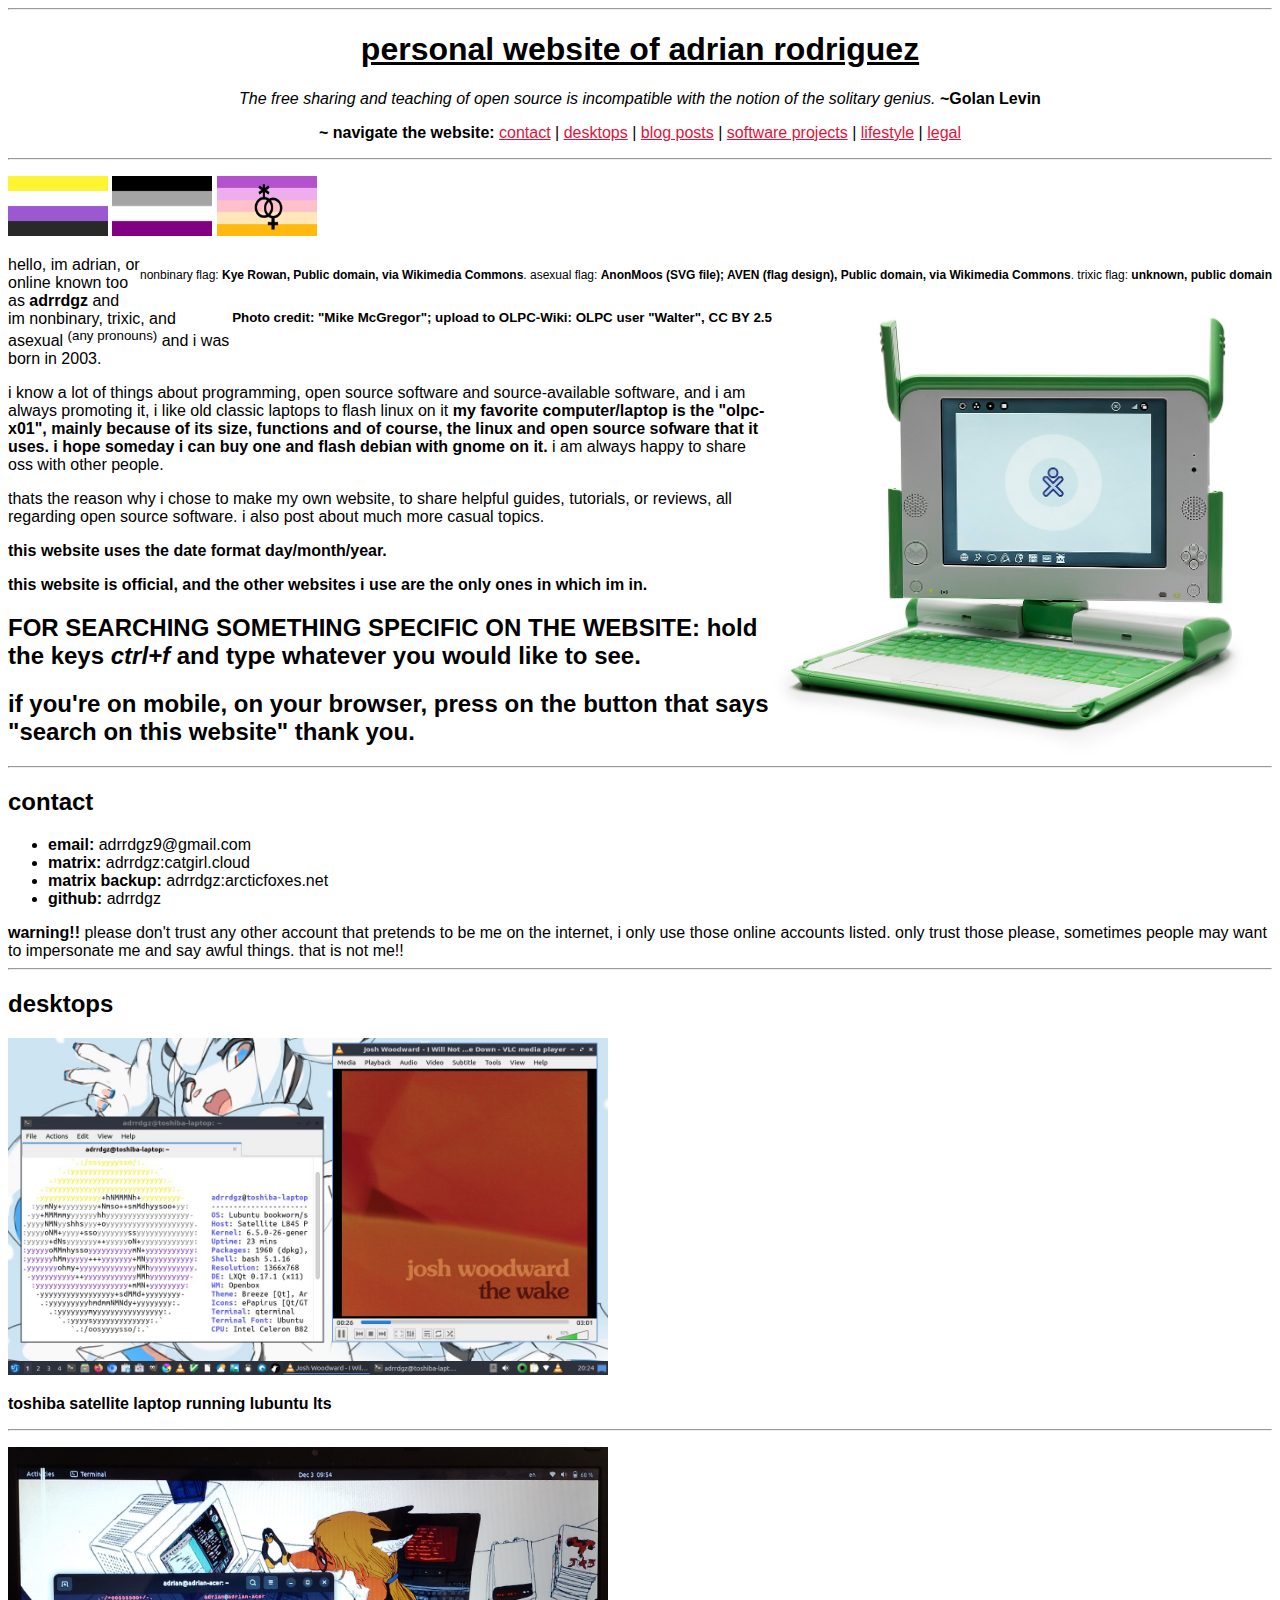
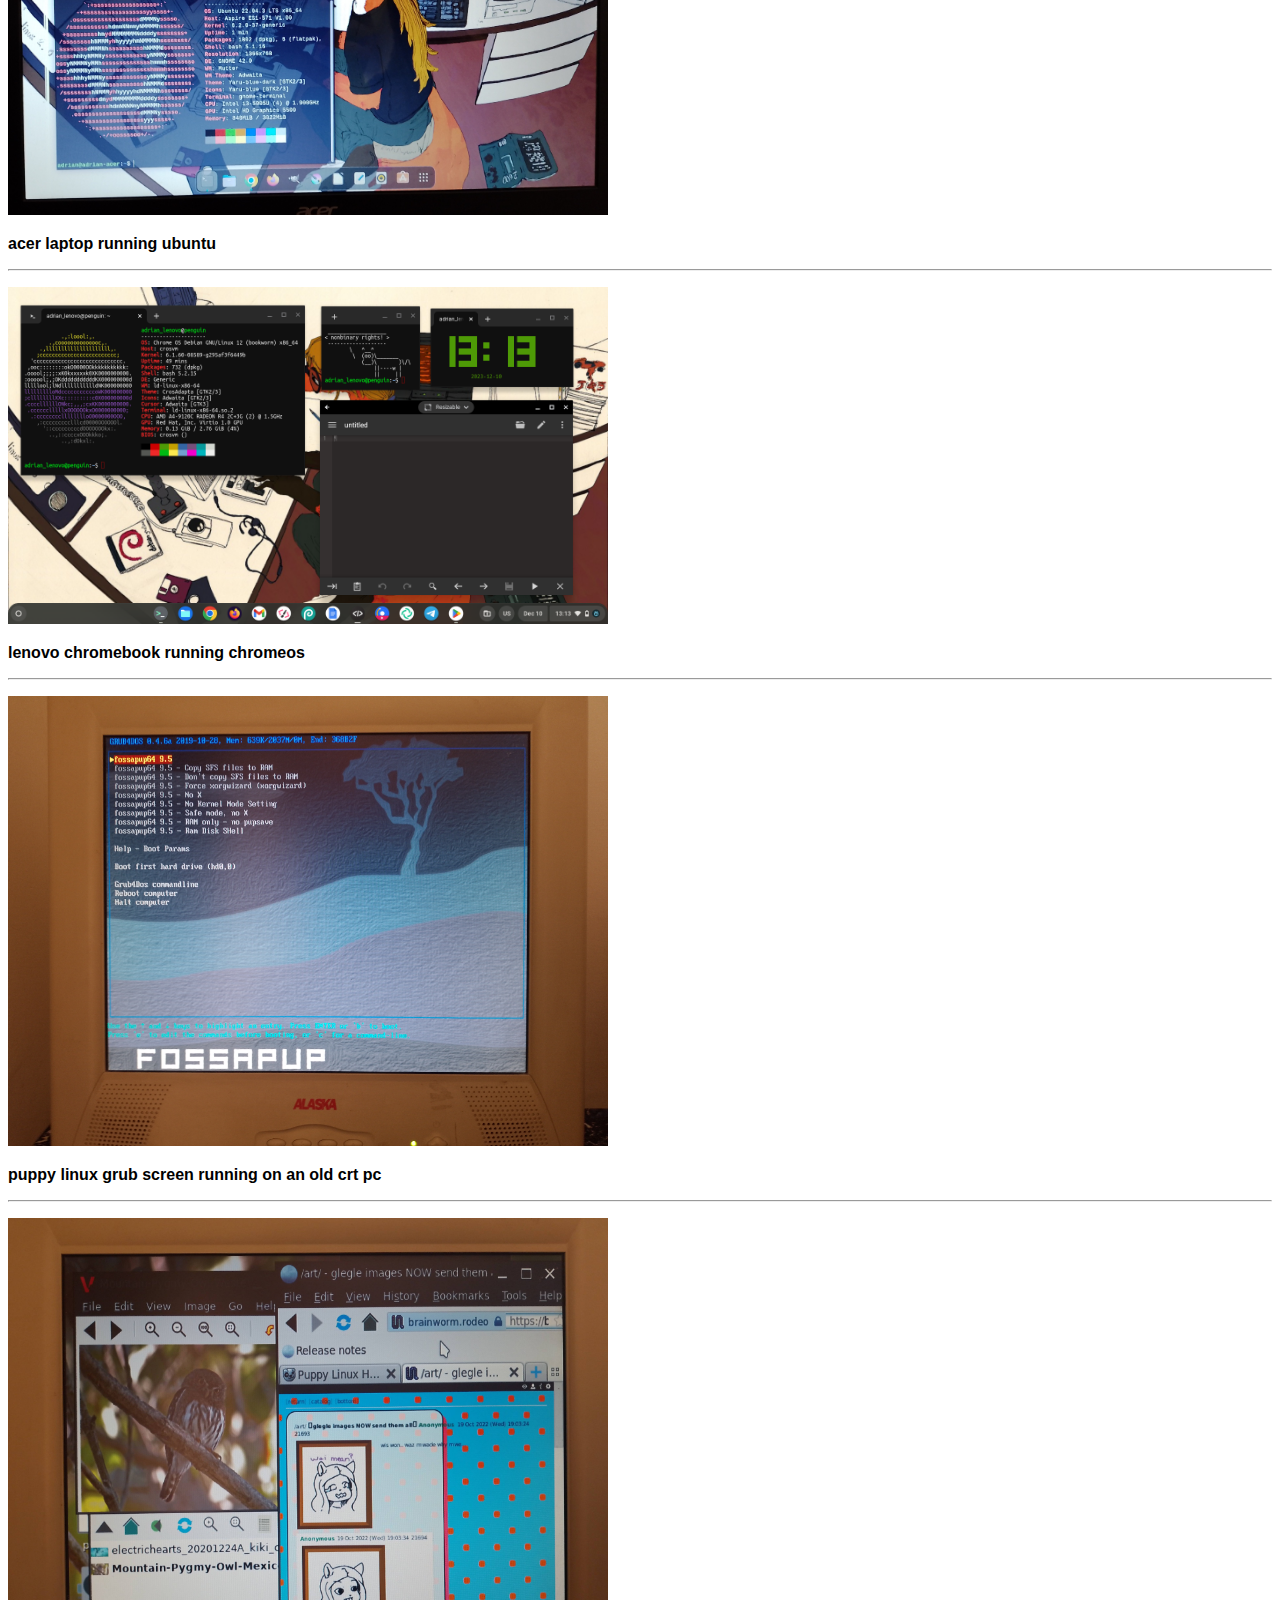
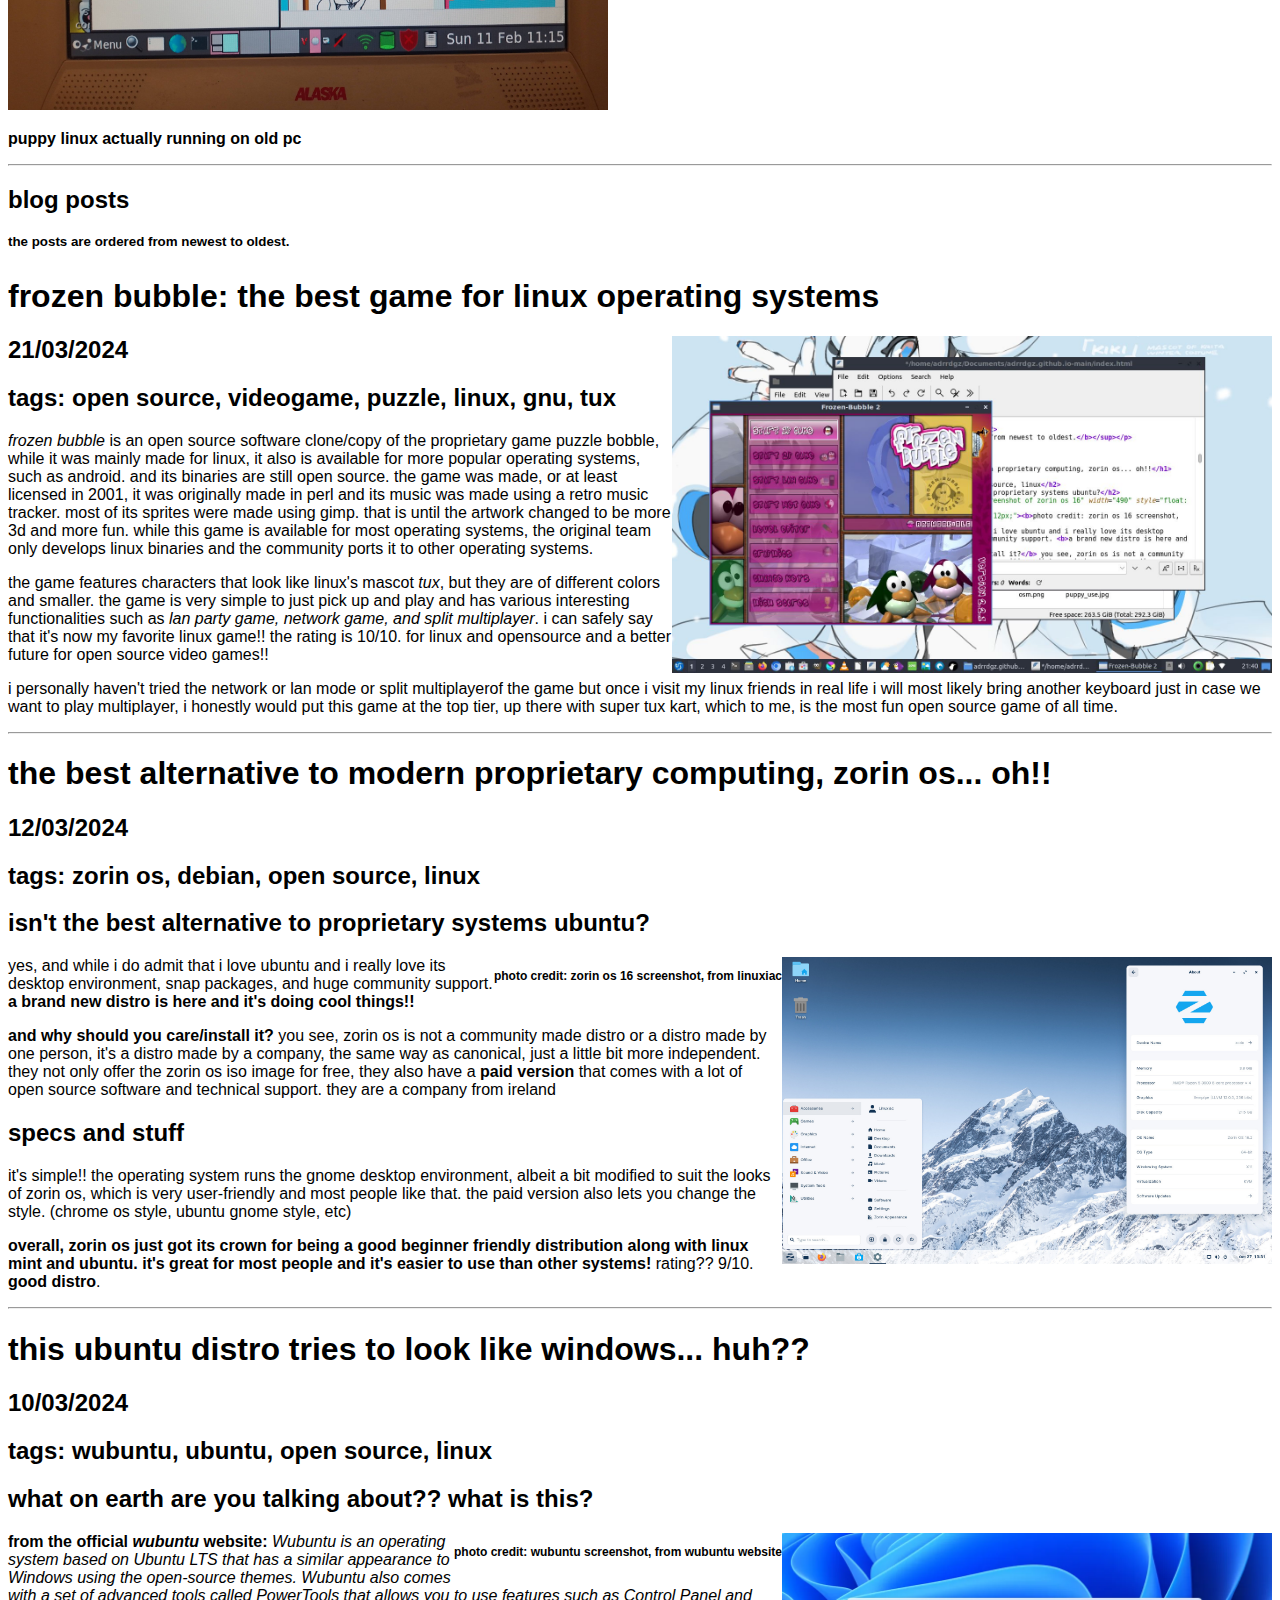
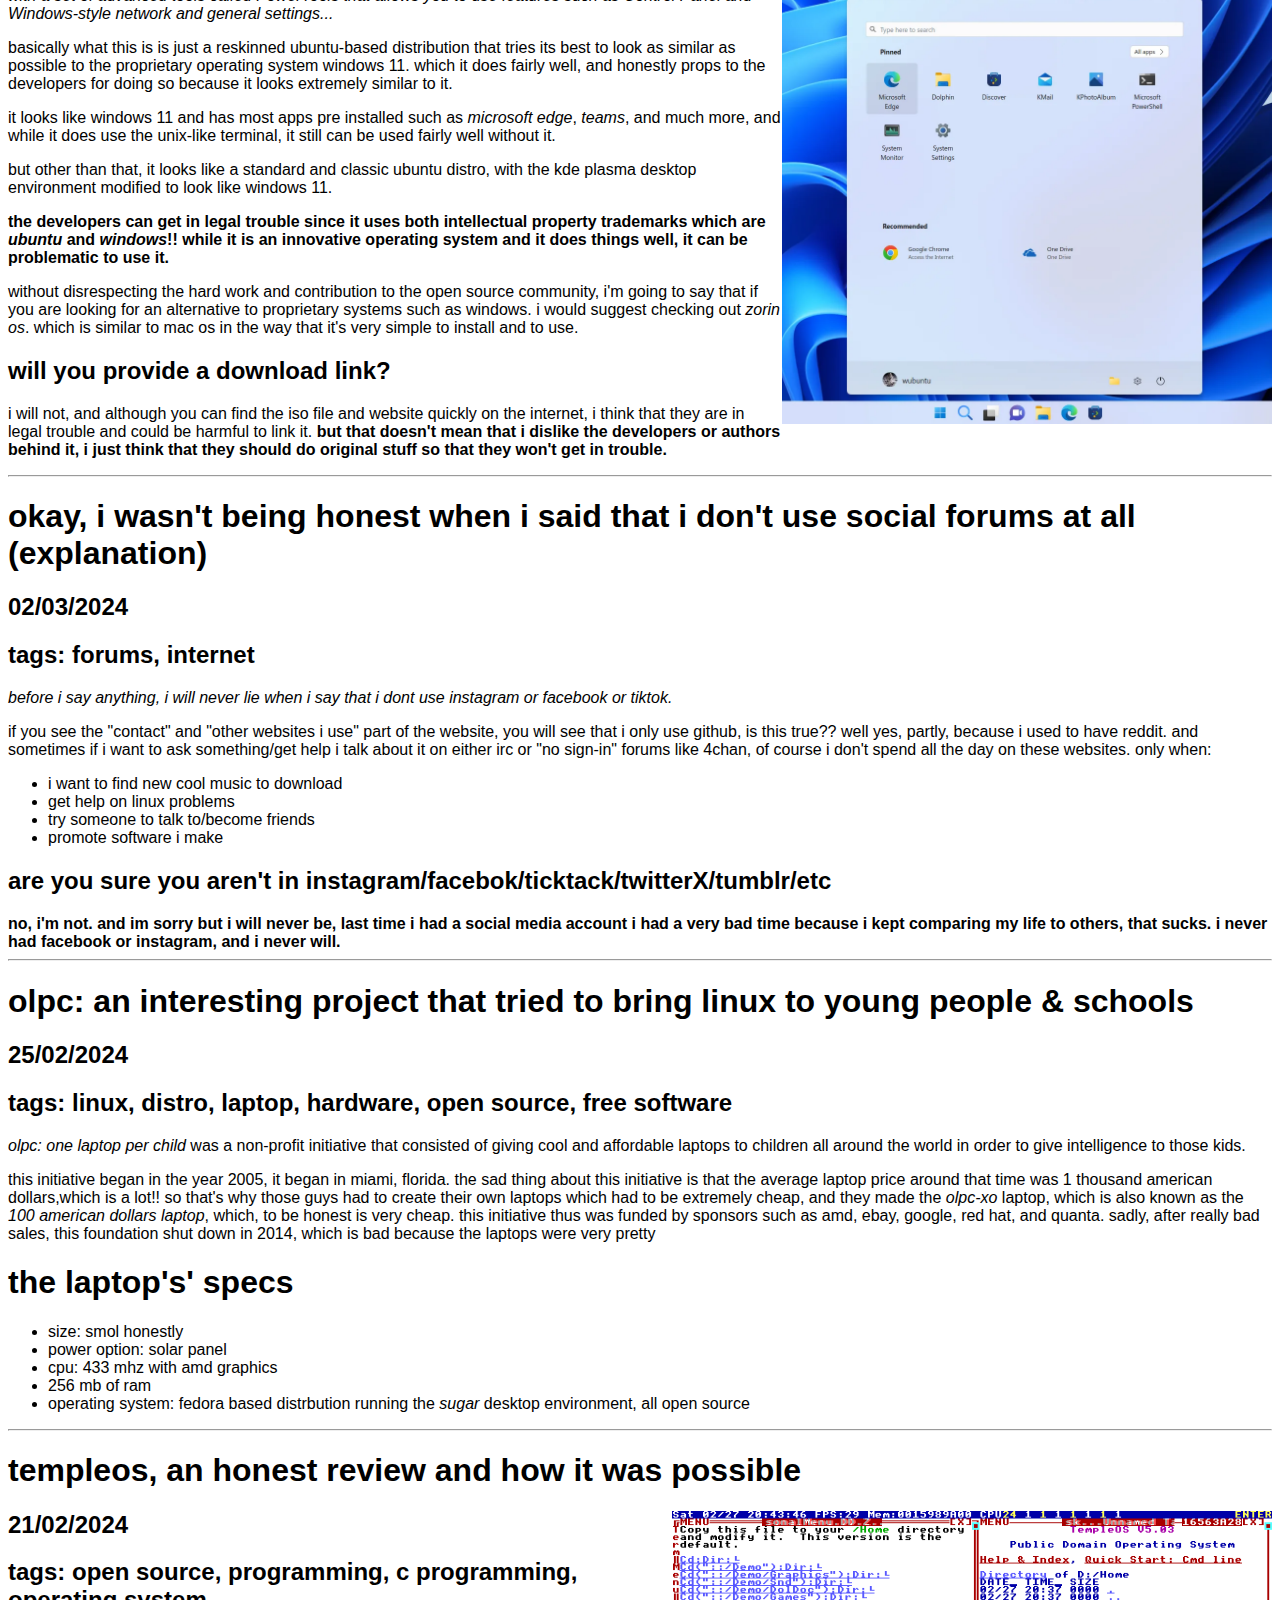
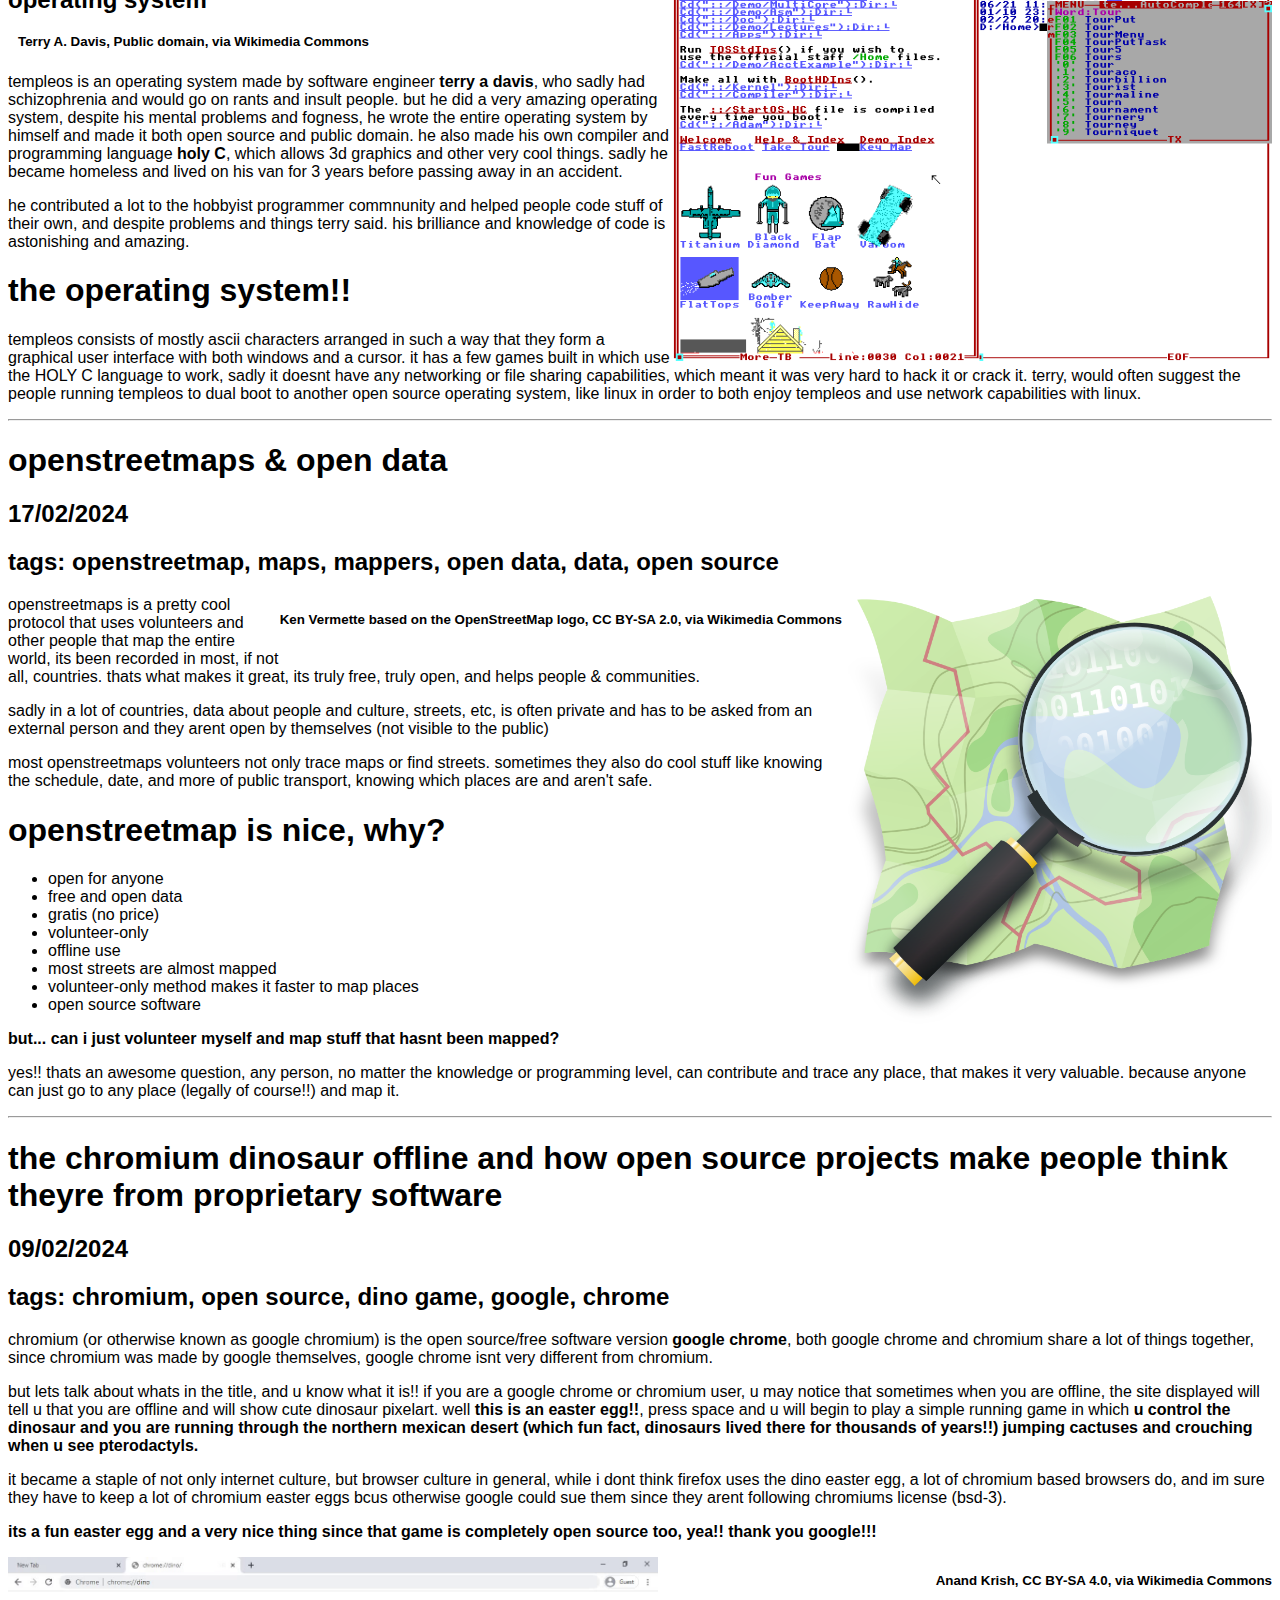
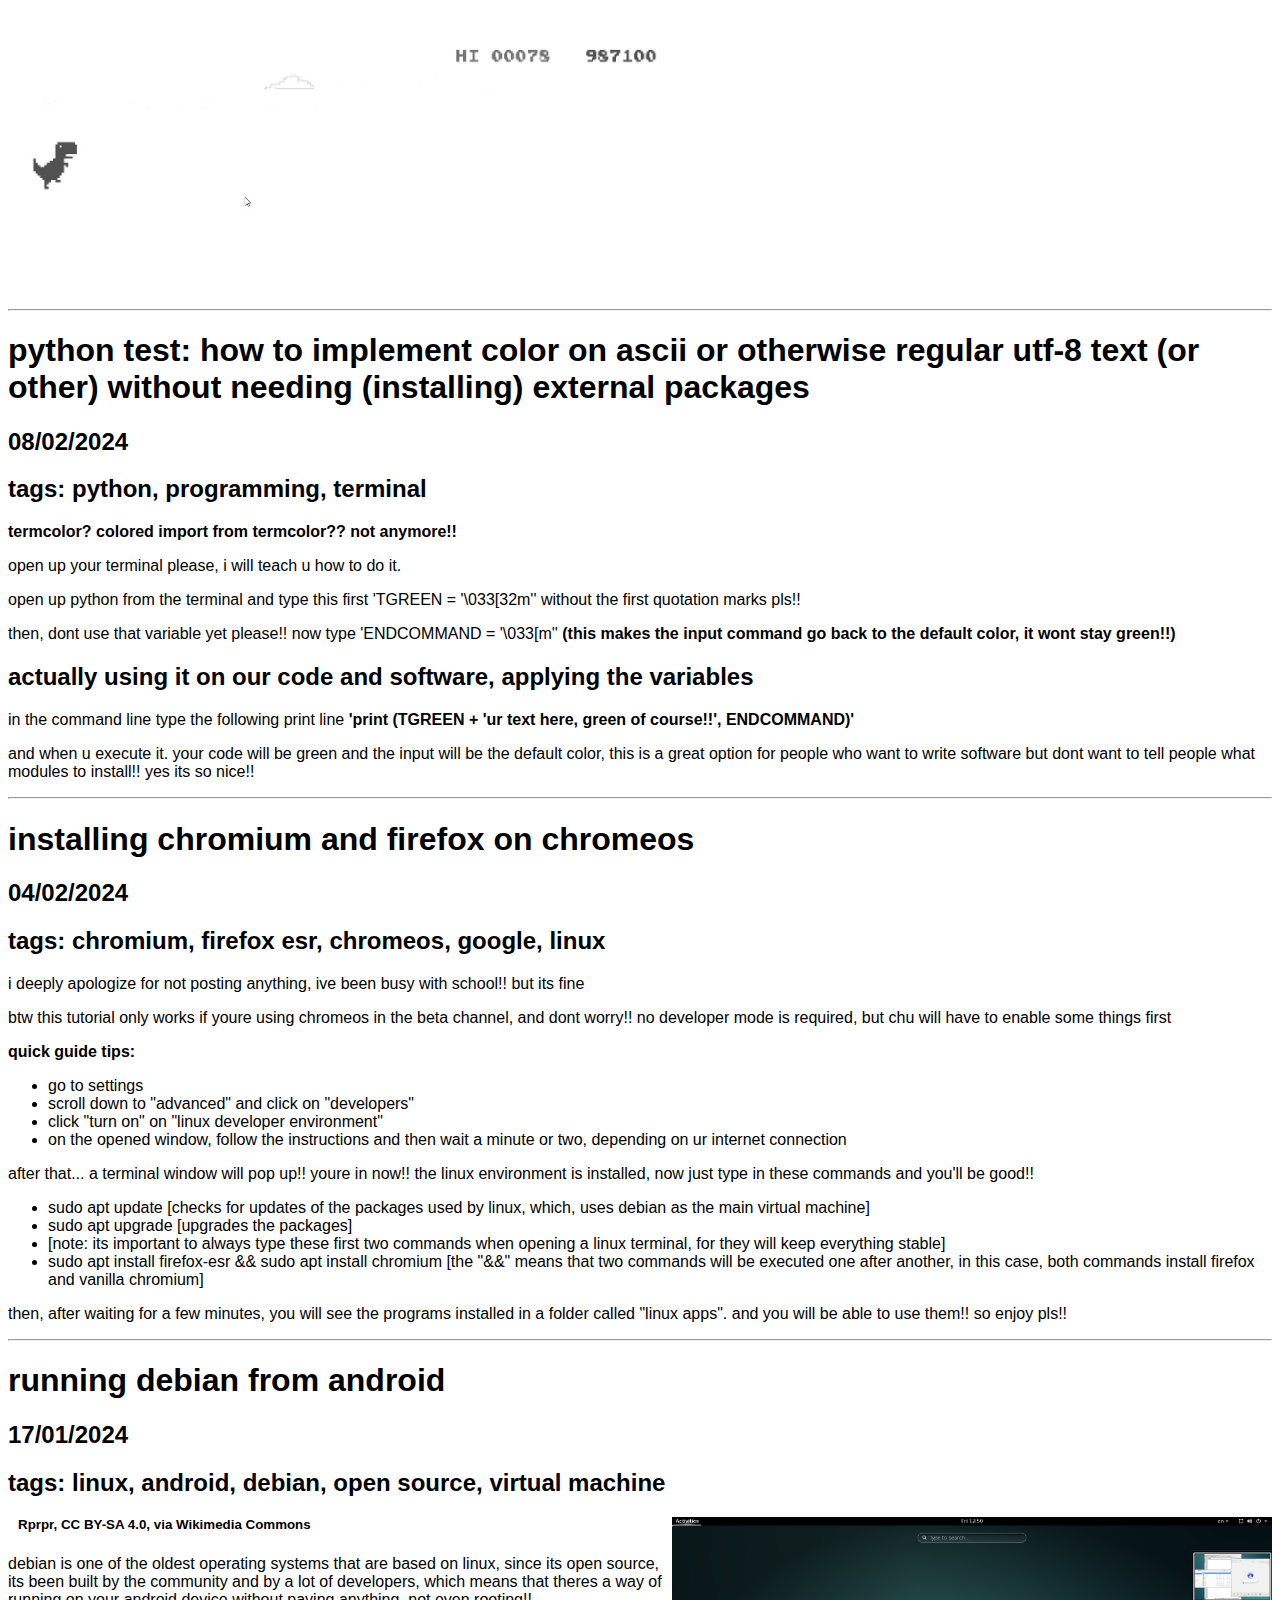
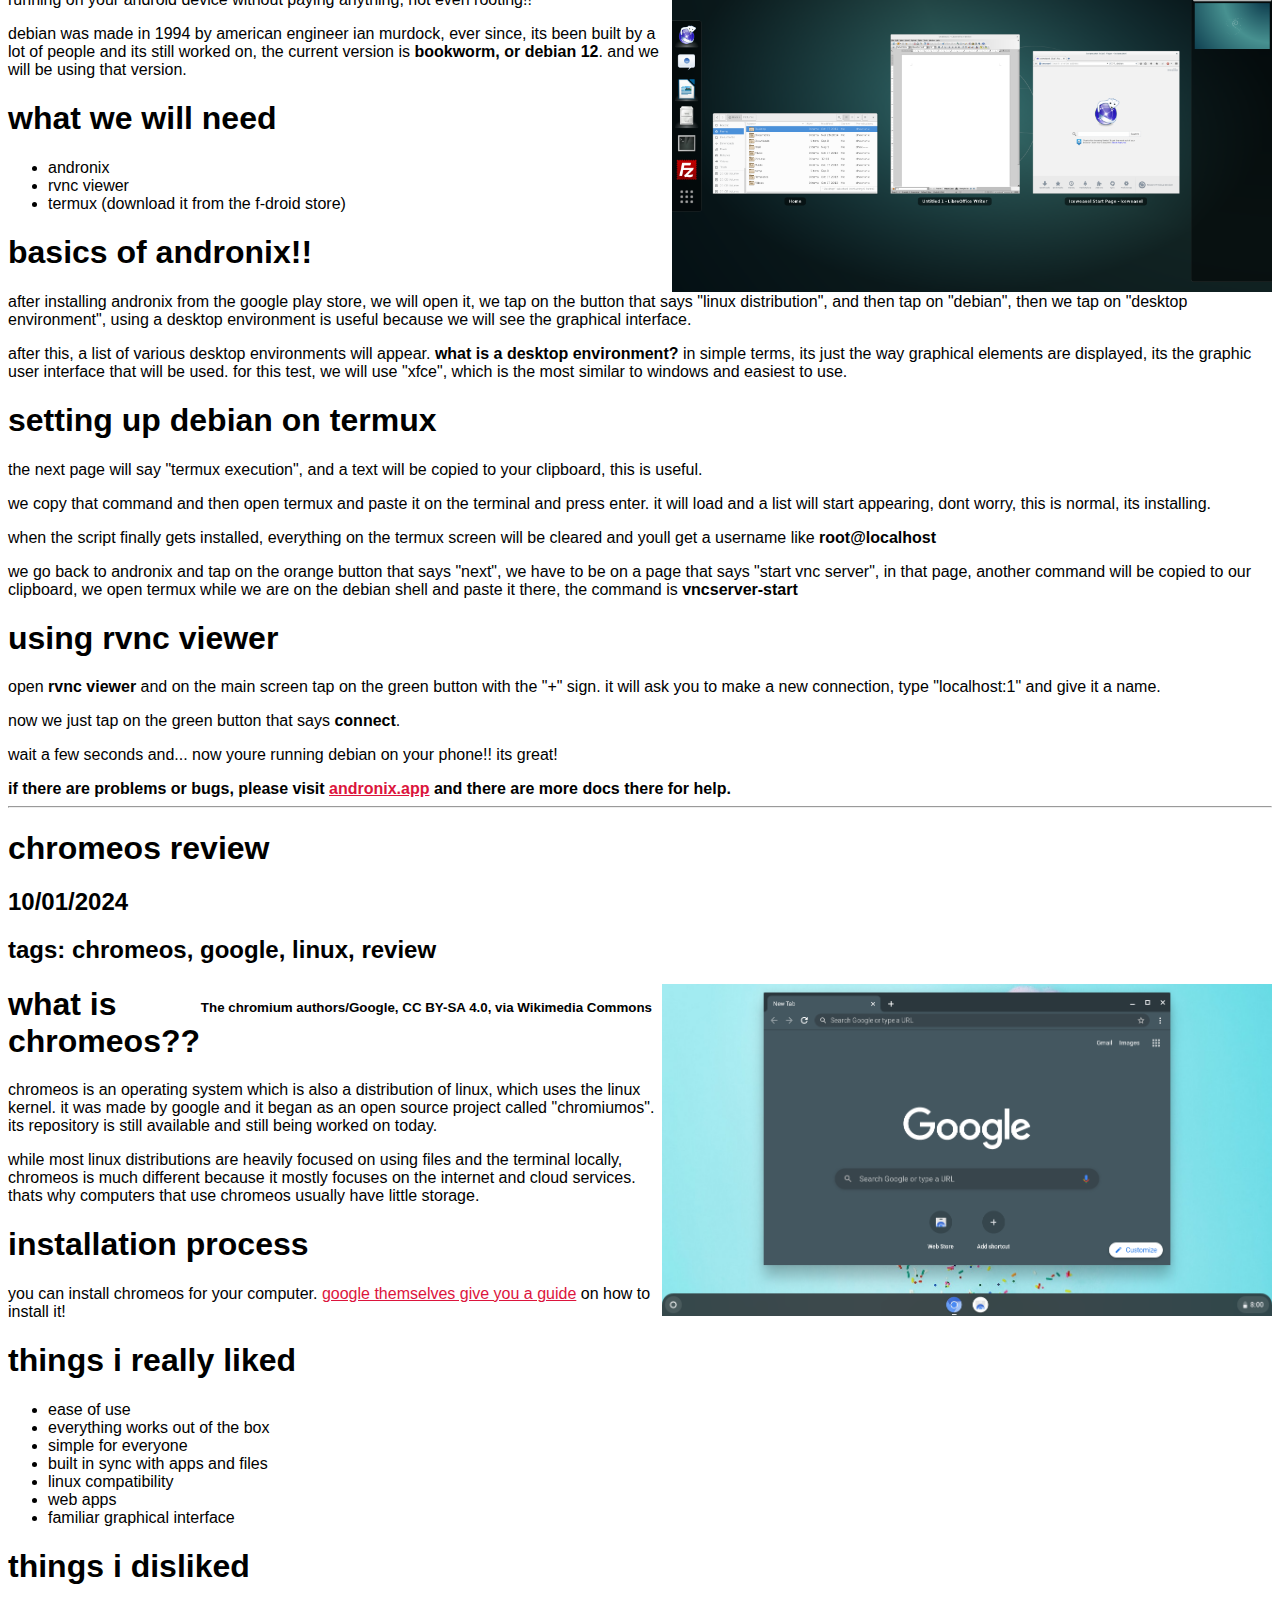
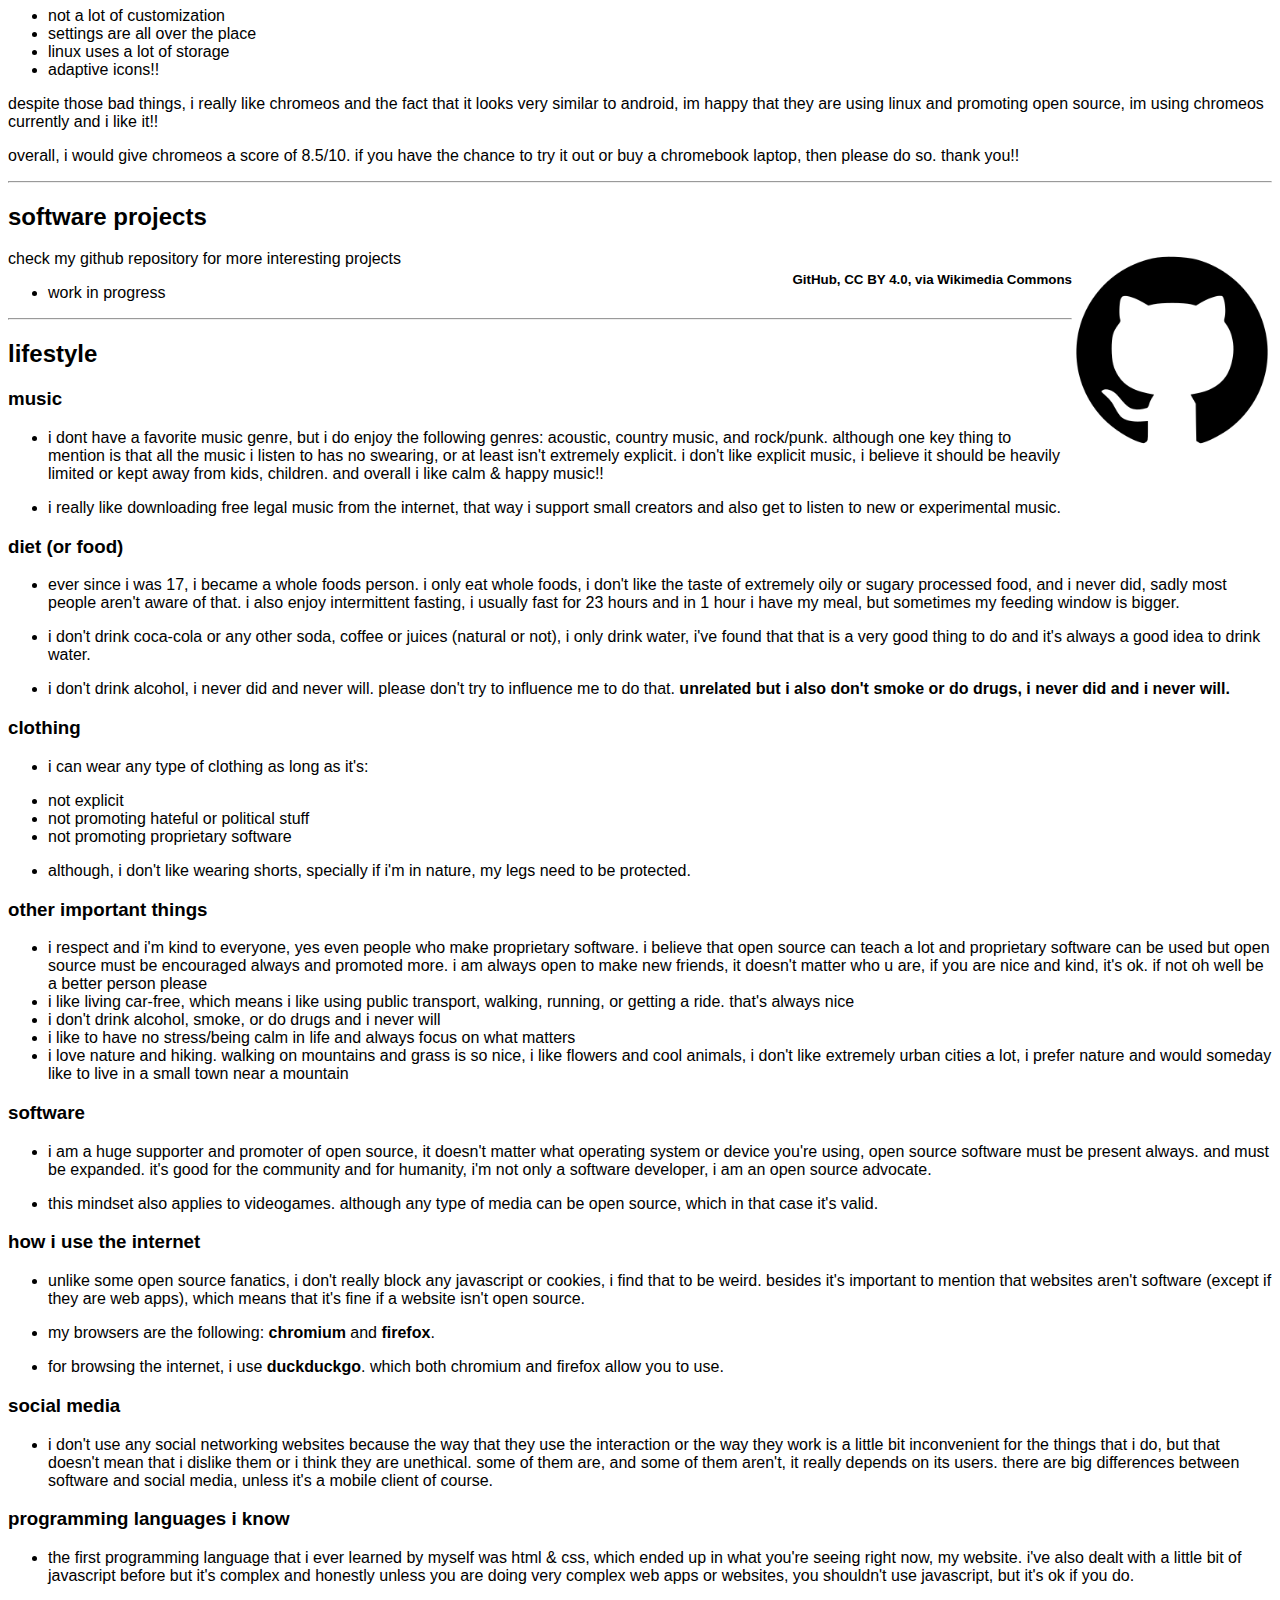
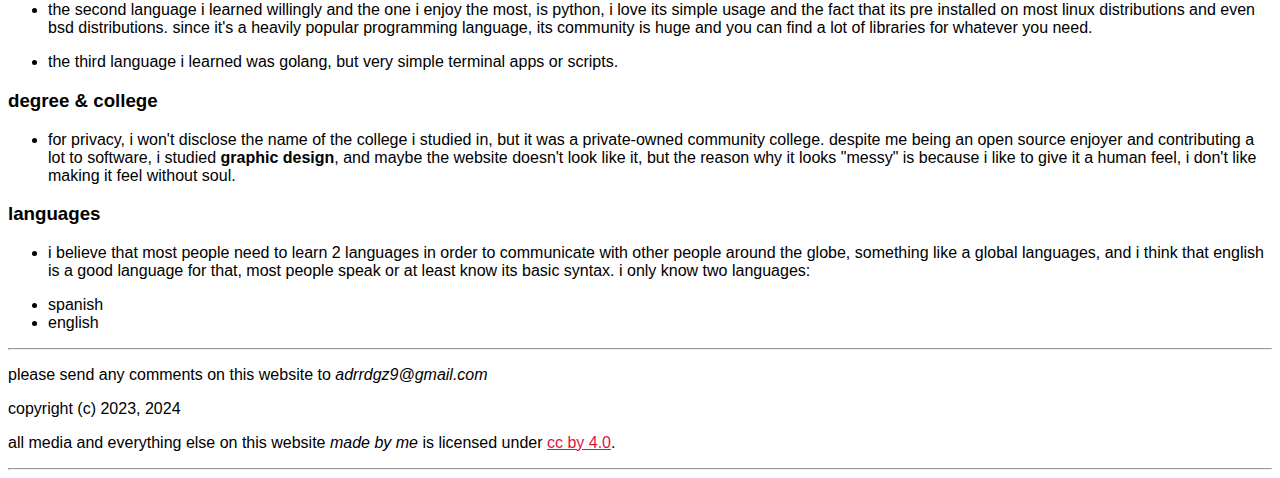
==== index.html @ f7f0cc9d "add ids for the blog posts" ====
<!doctype html>
<html lang="en-US">
  <head>
    <meta charset="utf-8">
    <meta name="color-scheme" content="light dark">
    <title>personal website of adrian rodriguez</title>
    <link rel="icon" type="image/x-icon" href="favicon.ico">
    <style>
      body {
        background-color: #ffffff;
        color: #000000;
        font-family: sans-serif;
      }
      
      a {
        color: #dc143c;
      }
    </style>
  </head>
  <body>
      <hr>
      <h1 style="text-decoration: underline; text-align: center;">personal website of adrian rodriguez</h1>
      <p style="text-align: center;"><cite>The free sharing and teaching of open source is incompatible with the notion of the solitary genius.</cite> <b>~Golan Levin</b></p>
      <nav>
          <p style="text-align: center;"><b>~ navigate the website:</b> <a href="#contact">contact</a> | <a href="#desktops">desktops</a> | <a href="#blog-posts">blog posts</a> | <a href="#software-projects">software projects</a> | <a href="#lifestyle">lifestyle</a> | <a href="#legal">legal</a></p>
      </nav>
      <hr>
      <p><img src="nonbinary.png" alt="nonbinary flag" width="100" height="60"> <img src="asexual.png" alt="asexual flag" width="100" height="60"> <img src="trixic.png" alt="trixic flag" width="100" height="60"></p>
      <p style="float: right; font-size:12px;">nonbinary flag: <b>Kye Rowan, Public domain, via Wikimedia Commons</b>. asexual flag: <b>AnonMoos (SVG file); AVEN (flag design), Public domain, via Wikimedia Commons</b>. trixic flag: <b>unknown, public domain</b></p>
      <p><img src="olpc.jpg" alt="picture of an olpc x0-1" width="500" style="float: right;"></p>
      <p style="float: right;"><sup><b>Photo credit: "Mike McGregor"; upload to OLPC-Wiki: OLPC user "Walter", CC BY 2.5 </b></sup></p>
      <p>hello, im adrian, or online known too as <b>adrrdgz</b> and im nonbinary, trixic, and asexual <sup>(any pronouns)</sup> and i was born in 2003.</p>
      <p>i know a lot of things about programming, open source software and source-available software, and i am always promoting it, i like old classic laptops to flash linux on it <b>my favorite computer/laptop is the "olpc-x01", mainly because of its size, functions and of course, the linux and open source sofware that it uses. i hope someday i can buy one and flash debian with gnome on it.</b> i am always happy to share oss with other people.</p>
      <p>thats the reason why i chose to make my own website, to share helpful guides, tutorials, or reviews, all regarding open source software. i also post about much more casual topics.</p>
      <b>this website uses the date format day/month/year.</b>
      <p><b>this website is official, and the other websites i use are the only ones in which im in.</b></p>
      <h2>FOR SEARCHING SOMETHING SPECIFIC ON THE WEBSITE: hold the keys <i>ctrl+f</i> and type whatever you would like to see.</h2>
      <h2>if you're on mobile, on your browser, press on the button that says "search on this website" thank you.</h2>
      <hr>
      <h2 id="contact">contact</h2>
      <ul>
         <li><b>email:</b> adrrdgz9@gmail.com</li>
         <li><b>matrix:</b> adrrdgz:catgirl.cloud</li>
         <li><b>matrix backup:</b> adrrdgz:arcticfoxes.net</li>
         <li><b>github:</b> adrrdgz</li>
      </ul>
         <b>warning!!</b> please don't trust any other account that pretends to be me on the internet, i only use those online accounts listed. only trust those please, sometimes people may want to impersonate me and say awful things. that is not me!!
      <hr>
      <h2 id="desktops">desktops</h2>
      <p><img src="lubuntu-toshiba.jpg" alt="screenshot of lubuntu" width="600"></p>
      <p><b>toshiba satellite laptop running lubuntu lts</b></p>
      <hr>
      <p><img src="acer_laptop.jpg" alt="close picture of a laptop screen showing ubuntu" width="600"></p>
      <p><b>acer laptop running ubuntu</b></p>
      <hr>
      <p><img src="chromeos_laptop.png" alt="screenshot of chromeos running crostini" width="600"></p>
      <p><b>lenovo chromebook running chromeos</b></p>
      <hr>
      <p><img src="puppylinux_pc.jpg" alt="old crt pc running puppy linux" width="600"></p>
      <p><b>puppy linux grub screen running on an old crt pc</b></p>
      <hr>
      <p><img src="puppy_use.jpg" alt="old crt pc running puppy linux" width="600"></p>
      <p><b>puppy linux actually running on old pc</b></p>
      <hr>
      <h2 id="blog-posts">blog posts</h2>
      <p><sup><b>the posts are ordered from newest to oldest.</b></sup></p>
      <h1 id="21-03-2024">frozen bubble: the best game for linux operating systems</h1>
      <img src="frozen1.jpg" alt="screenshot of lubuntu running the game frozen bubble" width="600" style="float: right;">
      <h2>21/03/2024</h2>
      <h2>tags: open source, videogame, puzzle, linux, gnu, tux</h2>
      <p><cite>frozen bubble</cite> is an open source software clone/copy of the proprietary game puzzle bobble, while it was mainly made for linux, it also is available for more popular operating systems, such as android. and its binaries are still open source. the game was made, or at least licensed in 2001, it was originally made in perl and its music was made using a retro music tracker. most of its sprites were made using gimp. that is until the artwork changed to be more 3d and more fun. while this game is available for most operating systems, the original team only develops linux binaries and the community ports it to other operating systems.</p>
      <p>the game features characters that look like linux's mascot <cite>tux</cite>, but they are of different colors and smaller. the game is very simple to just pick up and play and has various interesting functionalities such as <cite>lan party game, network game, and split multiplayer</cite>. i can safely say that it's now my favorite linux game!! the rating is 10/10. for linux and opensource and a better future for open source video games!!</p>
      <p>i personally haven't tried the network or lan mode or split multiplayerof the game but once i visit my linux friends in real life i will most likely bring another keyboard just in case we want to play multiplayer, i honestly would put this game at the top tier, up there with super tux kart, which to me, is the most fun open source game of all time.</p>
      <hr>
      <h1 id="12-03-2024">the best alternative to modern proprietary computing, zorin os... oh!!</h1>
      <h2>12/03/2024</h2>
      <h2>tags: zorin os, debian, open source, linux</h2>
      <h2>isn't the best alternative to proprietary systems ubuntu?</h2>
      <img src="zorin-16-2.jpg" alt="screenshot of zorin os 16" width="490" style="float: right;">
      <p style="float: right; font-size:12px;"><b>photo credit: zorin os 16 screenshot, from linuxiac </b></p>
      <p>yes, and while i do admit that i love ubuntu and i really love its desktop environment, snap packages, and huge community support. <b>a brand new distro is here and it's doing cool things!!</b></p>
      <p><b>and why should you care/install it?</b> you see, zorin os is not a community made distro or a distro made by one person, it's a distro made by a company, the same way as canonical, just a little bit more independent. they not only offer the zorin os iso image for free, they also have a <b>paid version</b> that comes with a lot of open source software and technical support. they are a company from ireland</p>
      <h2>specs and stuff</h2>
      <p>it's simple!! the operating system runs the gnome desktop environment, albeit a bit modified to suit the looks of zorin os, which is very user-friendly and most people like that. the paid version also lets you change the style. (chrome os style, ubuntu gnome style, etc)</p>
      <p><b>overall, zorin os just got its crown for being a good beginner friendly distribution along with linux mint and ubuntu. it's great for most people and it's easier to use than other systems!</b> rating?? 9/10. <b>good distro</b>.</p>
      <hr>
      <h1 id="10-03-2024">this ubuntu distro tries to look like windows... huh??</h1>
      <h2>10/03/2024</h2>
      <h2>tags: wubuntu, ubuntu, open source, linux</h2>
      <h2>what on earth are you talking about?? what is this?</h2>
      <img src="1-menu.webp" alt="screenshot of wubuntu" width="490" style="float: right;">
      <p style="float: right; font-size:12px;"><b>photo credit: wubuntu screenshot, from wubuntu website</b></p>
      <p><b>from the official <em>wubuntu</em> website:</b> <cite>Wubuntu is an operating system based on Ubuntu LTS that has a similar appearance to Windows using the open-source themes. Wubuntu also comes with a set of advanced tools called PowerTools that allows you to use features such as Control Panel and Windows-style network and general settings...</cite></p>
      <p>basically what this is is just a reskinned ubuntu-based distribution that tries its best to look as similar as possible to the proprietary operating system windows 11. which it does fairly well, and honestly props to the developers for doing so because it looks extremely similar to it.</p>
      <p>it looks like windows 11 and has most apps pre installed such as <em>microsoft edge</em>, <em>teams</em>, and much more, and while it does use the unix-like terminal, it still can be used fairly well without it.</p>
      <p>but other than that, it looks like a standard and classic ubuntu distro, with the kde plasma desktop environment modified to look like windows 11.</p>
      <p><b>the developers can get in legal trouble since it uses both intellectual property trademarks which are <em>ubuntu</em> and <em>windows</em>!! while it is an innovative operating system and it does things well, it can be problematic to use it.</b></p>
      <p>without disrespecting the hard work and contribution to the open source community, i'm going to say that if you are looking for an alternative to proprietary systems such as windows. i would suggest checking out <em>zorin os</em>. which is similar to mac os in the way that it's very simple to install and to use.</p>
      <h2>will you provide a download link?</h2>
      <p>i will not, and although you can find the iso file and website quickly on the internet, i think that they are in legal trouble and could be harmful to link it. <b>but that doesn't mean that i dislike the developers or authors behind it, i just think that they should do original stuff so that they won't get in trouble.</b></p>
      <hr>
      <h1 id="02-03-2024">okay, i wasn't being honest when i said that i don't use social forums at all (explanation)</h1>
      <h2>02/03/2024</h2>
      <h2>tags: forums, internet</h2>
      <p><cite>before i say anything, i will never lie when i say that i dont use instagram or facebook or tiktok.</cite></p>
      <p>if you see the "contact" and "other websites i use" part of the website, you will see that i only use github, is this true?? well yes, partly, because i used to have reddit. and sometimes if i want to ask something/get help i talk about it on either irc or "no sign-in" forums like 4chan, of course i don't spend all the day on these websites. only when:</p>
      <ul>
          <li>i want to find new cool music to download</li>
          <li>get help on linux problems</li>
          <li>try someone to talk to/become friends</li>
          <li>promote software i make</li>
      </ul>
      <h2>are you sure you aren't in instagram/facebok/ticktack/twitterX/tumblr/etc</h2>
      <b>no, i'm not. and im sorry but i will never be, last time i had a social media account i had a very bad time because i kept comparing my life to others, that sucks. i never had facebook or instagram, and i never will.</b>
      <hr>
      <h1 id="25-02-2024">olpc: an interesting project that tried to bring linux to young people & schools</h1>
      <h2>25/02/2024</h2>
      <h2>tags: linux, distro, laptop, hardware, open source, free software</h2>
      <p><i>olpc: one laptop per child</i> was a non-profit initiative that consisted of giving cool and affordable laptops to children all around the world in order to give intelligence to those kids.</p>
      <p>this initiative began in the year 2005, it began in miami, florida. the sad thing about this initiative is that the average laptop price around that time was 1 thousand american dollars,which is a lot!! so that's why those guys had to create their own laptops which had to be extremely cheap, and they made the <i>olpc-xo</i> laptop, which is also known as the <i>100 american dollars laptop</i>, which, to be honest is very cheap. this initiative thus was funded by sponsors such as amd, ebay, google, red hat, and quanta. sadly, after really bad sales, this foundation shut down in 2014, which is bad because the laptops were very pretty</p>
      <h1>the laptop's' specs</h1>
      <ul>
          <li>size: smol honestly</li>
          <li>power option: solar panel</li>
          <li>cpu: 433 mhz with amd graphics</li>
          <li>256 mb of ram</li>
          <li>operating system: fedora based distrbution running the <i>sugar</i> desktop environment, all open source</li>
      </ul>
      <hr>
      <h1 id="21-02-2024">templeos, an honest review and how it was possible</h1>
      <p><img src="templeos.png" style="float: right;" alt="screenshot of templeos" width="600"></p>
      <h2>21/02/2024</h2>
      <h2>tags: open source, programming, c programming, operating system</h2>
      <p style="margin: 10px;"><sup><b>Terry A. Davis, Public domain, via Wikimedia Commons</b></sup></p>
      <p>templeos is an operating system made by software engineer <b>terry a davis</b>, who sadly had schizophrenia and would go on rants and insult people. but he did a very amazing operating system, despite his mental problems and fogness, he wrote the entire operating system by himself and made it both open source and public domain. he also made his own compiler and programming language <b>holy C</b>, which allows 3d graphics and other very cool things. sadly he became homeless and lived on his van for 3 years before passing away in an accident.</p>
      <p>he contributed a lot to the hobbyist programmer commnunity and helped people code stuff of their own, and despite problems and things terry said. his brilliance and knowledge of code is astonishing and amazing.</p>
      <h1>the operating system!!</h1>
      <p>templeos consists of mostly ascii characters arranged in such a way that they form a graphical user interface with both windows and a cursor. it has a few games built in which use the HOLY C language to work, sadly it doesnt have any networking or file sharing capabilities, which meant it was very hard to hack it or crack it. terry, would often suggest the people running templeos to dual boot to another open source operating system, like linux in order to both enjoy templeos and use network capabilities with linux.</p>
      <hr>
      <h1 id="17-02-2024">openstreetmaps & open data</h1>
      <h2>17/02/2024</h2>
      <h2>tags: openstreetmap, maps, mappers, open data, data, open source</h2>
      <p><img src="osm.png" alt="openstreemap logo" width="430" style="float: right;"></p>
      <p style="float: right;"><sup><b>Ken Vermette based on the OpenStreetMap logo, CC BY-SA 2.0, via Wikimedia Commons</b></sup></p>
      <p>openstreetmaps is a pretty cool protocol that uses volunteers and other people that map the entire world, its been recorded in most, if not all, countries. thats what makes it great, its truly free, truly open, and helps people & communities.</p>
      <p>sadly in a lot of countries, data about people and culture, streets, etc, is often private and has to be asked from an external person and they arent open by themselves (not visible to the public)</p>
      <p>most openstreetmaps volunteers not only trace maps or find streets. sometimes they also do cool stuff like knowing the schedule, date, and more of public transport, knowing which places are and aren't safe.</p>
      <h1>openstreetmap is nice, why?</h1>
      <ul>
        <li>open for anyone</li>
        <li>free and open data</li>
        <li>gratis (no price)</li>
        <li>volunteer-only</li>
        <li>offline use</li>
        <li>most streets are almost mapped</li>
        <li>volunteer-only method makes it faster to map places</li>
        <li>open source software</li>
      </ul>
      <p><b>but... can i just volunteer myself and map stuff that hasnt been mapped?</b></p>
      <p>yes!! thats an awesome question, any person, no matter the knowledge or programming level, can contribute and trace any place, that makes it very valuable. because anyone can just go to any place (legally of course!!) and map it.</p>
      <p></p>
      <hr>
      <h1 id="09-02-2024">the chromium dinosaur offline and how open source projects make people think theyre from proprietary software</h1>
      <h2>09/02/2024</h2>
      <h2>tags: chromium, open source, dino game, google, chrome</h2>
      <p>chromium (or otherwise known as google chromium) is the open source/free software version <b>google chrome</b>, both google chrome and chromium share a lot of things together, since chromium was made by google themselves, google chrome isnt very different from chromium.</p>
      <p>but lets talk about whats in the title, and u know what it is!! if you are a google chrome or chromium user, u may notice that sometimes when you are offline, the site displayed will tell u that you are offline and will show cute dinosaur pixelart. well <b>this is an easter egg!!</b>, press space and u will begin to play a simple running game in which <b>u control the dinosaur and you are running through the northern mexican desert (which fun fact, dinosaurs lived there for thousands of years!!) jumping cactuses and crouching when u see pterodactyls.</b></p>
      <p>it became a staple of not only internet culture, but browser culture in general, while i dont think firefox uses the dino easter egg, a lot of chromium based browsers do, and im sure they have to keep a lot of chromium easter eggs bcus otherwise google could sue them since they arent following chromiums license (bsd-3).</p>
      <p><b>its a fun easter egg and a very nice thing since that game is completely open source too, yea!! thank you google!!!</b></p>
      <p style="float: right;"><sup><b>Anand Krish, CC BY-SA 4.0, via Wikimedia Commons</b></sup></p>
      <p><img src="google_dino.png" alt="screenshot of chrome offline game easter egg" width="650"></p>
      <hr>
      <h1 id="08-02-2024">python test: how to implement color on ascii or otherwise regular utf-8 text (or other) without needing (installing) external packages</h1>
      <h2>08/02/2024</h2>
      <h2>tags: python, programming, terminal</h2>
      <p><b>termcolor? colored import from termcolor?? not anymore!!</b></p>
      <p>open up your terminal please, i will teach u how to do it.</p>
      <p>open up python from the terminal and type this first 'TGREEN = '\033[32m'' without the first quotation marks pls!!</p>
      <p>then, dont use that variable yet please!! now type 'ENDCOMMAND = '\033[m'' <b>(this makes the input command go back to the default color, it wont stay green!!)</b></p>
      <h2>actually using it on our code and software, applying the variables</h2>
      <p>in the command line type the following print line <b>'print (TGREEN + 'ur text here, green of course!!', ENDCOMMAND)'</b></p>
      <p>and when u execute it. your code will be green and the input will be the default color, this is a great option for people who want to write software but dont want to tell people what modules to install!! yes its so nice!!</p>
      <hr>
      <h1 id="04-02-2024">installing chromium and firefox on chromeos</h1>
      <h2>04/02/2024</h2>
      <h2>tags: chromium, firefox esr, chromeos, google, linux</h2>
      <p>i deeply apologize for not posting anything, ive been busy with school!! but its fine</p>
      <p>btw this tutorial only works if youre using chromeos in the beta channel, and dont worry!! no developer mode is required, but chu will have to enable some things first</p>
      <p><b>quick guide tips:</b></p>
      <ul>
        <li>go to settings</li>
        <li>scroll down to "advanced" and click on "developers"</li>
        <li>click "turn on" on "linux developer environment"</li>
        <li>on the opened window, follow the instructions and then wait a minute or two, depending on ur internet connection</li>
      </ul>
      <p>after that... a terminal window will pop up!! youre in now!! the linux environment is installed, now just type in these commands and you'll be good!!</p>
      <ul>
        <li>sudo apt update [checks for updates of the packages used by linux, which, uses debian as the main virtual machine]</li>
        <li>sudo apt upgrade [upgrades the packages]</li>
        <li>[note: its important to always type these first two commands when opening a linux terminal, for they will keep everything stable]</li>
        <li>sudo apt install firefox-esr && sudo apt install chromium [the "&&" means that two commands will be executed one after another, in this case, both commands install firefox and vanilla chromium]</li>
      </ul>
      <p>then, after waiting for a few minutes, you will see the programs installed in a folder called "linux apps". and you will be able to use them!! so enjoy pls!!</p>
      <hr>
      <h1>running debian from android</h1>
      <h2 id="17-01-2024">17/01/2024</h2>
      <h2>tags: linux, android, debian, open source, virtual machine</h2>
      <p><img src="debian_gnome_android.png" style="float: right;" alt="screenshot of gnome debian" width="600"></p>
      <p style="margin: 10px;"><sup><b>Rprpr, CC BY-SA 4.0, via Wikimedia Commons</b></sup></p>
      <p>debian is one of the oldest operating systems that are based on linux, since its open source, its been built by the community and by a lot of developers, which means that theres a way of running on your android device without paying anything, not even rooting!!</p>
      <p>debian was made in 1994 by american engineer ian murdock, ever since, its been built by a lot of people and its still worked on, the current version is <b>bookworm, or debian 12</b>. and we will be using that version.</p>
      <h1>what we will need</h1>
      <ul>
        <li>andronix</li>
        <li>rvnc viewer</li>
        <li>termux (download it from the f-droid store)</li>
      </ul>
      <h1>basics of andronix!!</h1>
      <p>after installing andronix from the google play store, we will open it, we tap on the button that says "linux distribution", and then tap on "debian", then we tap on "desktop environment", using a desktop environment is useful because we will see the graphical interface.</p>
      <p>after this, a list of various desktop environments will appear. <b>what is a desktop environment?</b> in simple terms, its just the way graphical elements are displayed, its the graphic user interface that will be used. for this test, we will use "xfce", which is the most similar to windows and easiest to use.</p>
      <h1>setting up debian on termux</h1>
      <p>the next page will say "termux execution", and a text will be copied to your clipboard, this is useful.</p>
      <p>we copy that command and then open termux and paste it on the terminal and press enter. it will load and a list will start appearing, dont worry, this is normal, its installing.</p>
      <p>when the script finally gets installed, everything on the termux screen will be cleared and youll get a username like <b>root@localhost</b></p>
      <p>we go back to andronix and tap on the orange button that says "next", we have to be on a page that says "start vnc server", in that page, another command will be copied to our clipboard, we open termux while we are on the debian shell and paste it there, the command is <b>vncserver-start</b></p>
      <h1>using rvnc viewer</h1>
      <p>open <b>rvnc viewer</b> and on the main screen tap on the green button with the "+" sign. it will ask you to make a new connection, type "localhost:1" and give it a name.</p>
      <p>now we just tap on the green button that says <b>connect</b>.</p>
      <p>wait a few seconds and... now youre running debian on your phone!! its great!</p>
      <b>if there are problems or bugs, please visit <a href="https://andronix.app">andronix.app</a> and there are more docs there for help.</b>
      <hr>
      <h1 id="10-01-2024">chromeos review</h1>
      <h2>10/01/2024</h2>
      <h2>tags: chromeos, google, linux, review</h2>
      <p><img src="chromiumos.png" style="float: right;" alt="screenshot of chromiumos" width="610"></p>
      <p style="float: right; margin-right: 10px;"><sup><b>The chromium authors/Google, CC BY-SA 4.0, via Wikimedia Commons</b></sup></p>
      <h1>what is chromeos??</h1>
      <p>chromeos is an operating system which is also a distribution of linux, which uses the linux kernel. it was made by google and it began as an open source project called "chromiumos". its repository is still available and still being worked on today.</p>
      <p>while most linux distributions are heavily focused on using files and the terminal locally, chromeos is much different because it mostly focuses on the internet and cloud services. thats why computers that use chromeos usually have little storage.</p>
      <h1>installation process</h1>
      <p>you can install chromeos for your computer. <a href="https://chromeenterprise.google/os/chromeosflex/">google themselves give you a guide</a> on how to install it!</p>
      <h1>things i really liked</h1>
      <ul>
        <li>ease of use</li>
        <li>everything works out of the box</li>
        <li>simple for everyone</li>
        <li>built in sync with apps and files</li>
        <li>linux compatibility</li>
        <li>web apps</li>
        <li>familiar graphical interface</li>
      </ul>
      <h1>things i disliked</h1>
      <ul>
        <li>not a lot of customization</li>
        <li>settings are all over the place</li>
        <li>linux uses a lot of storage</li>
        <li>adaptive icons!!</li>
      </ul>
      <p>despite those bad things, i really like chromeos and the fact that it looks very similar to android, im happy that they are using linux and promoting open source, im using chromeos currently and i like it!!</p>
      <p>overall, i would give chromeos a score of 8.5/10. if you have the chance to try it out or buy a chromebook laptop, then please do so. thank you!!</p>
      <hr>
      <h2 id="software-projects">software projects</h2>
      <p><img src="github.png" alt="github logo" width="200" style="float: right;"></p>
      <p style="float: right;"><sub><b>GitHub, CC BY 4.0, via Wikimedia Commons</b></sub></p>
      <p>check my github repository for more interesting projects</p>
      <ul>
        <li>work in progress</li>      
      </ul>
      <hr>
      <h2 id="lifestyle">lifestyle</h2>
      <h3>music</h3>
      <ul><li>i dont have a favorite music genre, but i do enjoy the following genres: acoustic, country music, and rock/punk. although one key thing to mention is that all the music i listen to has no swearing, or at least isn't extremely explicit. i don't like explicit music, i believe it should be heavily limited or kept away from kids, children. and overall i like calm & happy music!!</li></ul>
      <ul><li>i really like downloading free legal music from the internet, that way i support small creators and also get to listen to new or experimental music.</li></ul>
      <h3>diet (or food)</h3>
      <ul><li>ever since i was 17, i became a whole foods person. i only eat whole foods, i don't like the taste of extremely oily or sugary processed food, and i never did, sadly most people aren't aware of that. i also enjoy intermittent fasting, i usually fast for 23 hours and in 1 hour i have my meal, but sometimes my feeding window is bigger.</li></ul>
      <ul><li>i don't drink coca-cola or any other soda, coffee or juices (natural or not), i only drink water, i've found that that is a very good thing to do and it's always a good idea to drink water.</li></ul>
      <ul><li>i don't drink alcohol, i never did and never will. please don't try to influence me to do that. <b>unrelated but i also don't smoke or do drugs, i never did and i never will.</b></li></ul>
      <h3>clothing</h3>
      <ul><li>i can wear any type of clothing as long as it's:</li></ul>
      <ul>
          <li>not explicit</li>
          <li>not promoting hateful or political stuff</li>
          <li>not promoting proprietary software</li>
      </ul>
      <ul><li>although, i don't like wearing shorts, specially if i'm in nature, my legs need to be protected.</li></ul>
      <h3>other important things</h3>
      <ul>
          <li>i respect and i'm kind to everyone, yes even people who make proprietary software. i believe that open source can teach a lot and proprietary software can be used but open source must be encouraged always and promoted more. i am always open to make new friends, it doesn't matter who u are, if you are nice and kind, it's ok. if not oh well be a better person please</li>
          <li>i like living car-free, which means i like using public transport, walking, running, or getting a ride. that's always nice</li>
          <li>i don't drink alcohol, smoke, or do drugs and i never will</li>
          <li>i like to have no stress/being calm in life and always focus on what matters</li>
          <li>i love nature and hiking. walking on mountains and grass is so nice, i like flowers and cool animals, i don't like extremely urban cities a lot, i prefer nature and would someday like to live in a small town near a mountain</li>
      </ul>
      <h3>software</h3>
      <ul><li>i am a huge supporter and promoter of open source, it doesn't matter what operating system or device you're using, open source software must be present always. and must be expanded. it's good for the community and for humanity, i'm not only a software developer, i am an open source advocate.</li></ul>
      <ul><li>this mindset also applies to videogames. although any type of media can be open source, which in that case it's valid.</li></ul>
      <h3>how i use the internet</h3>
      <ul><li>unlike some open source fanatics, i don't really block any javascript or cookies, i find that to be weird. besides it's important to mention that websites aren't software (except if they are web apps), which means that it's fine if a website isn't open source.</li></ul>
      <ul><li>my browsers are the following: <b>chromium</b> and <b>firefox</b>.</li></ul>
      <ul><li>for browsing the internet, i use <b>duckduckgo</b>. which both chromium and firefox allow you to use.</li></ul>
      <h3>social media</h3>
      <ul><li>i don't use any social networking websites because the way that they use the interaction or the way they work is a little bit inconvenient for the things that i do, but that doesn't mean that i dislike them or i think they are unethical. some of them are, and some of them aren't, it really depends on its users. there are big differences between software and social media, unless it's a mobile client of course.</li></ul>
      <h3>programming languages i know</h3>
      <ul><li>the first programming language that i ever learned by myself was html & css, which ended up in what you're seeing right now, my website. i've also dealt with a little bit of javascript before but it's complex and honestly unless you are doing very complex web apps or websites, you shouldn't use javascript, but it's ok if you do.</li></ul>
      <ul><li>the second language i learned willingly and the one i enjoy the most, is python, i love its simple usage and the fact that its pre installed on most linux distributions and even bsd distributions. since it's a heavily popular programming language, its community is huge and you can find a lot of libraries for whatever you need.</li></ul>
      <ul><li>the third language i learned was golang, but very simple terminal apps or scripts.</li></ul>
      <h3>degree & college</h3>
      <ul><li>for privacy, i won't disclose the name of the college i studied in, but it was a private-owned community college. despite me being an open source enjoyer and contributing a lot to software, i studied <b>graphic design</b>, and maybe the website doesn't look like it, but the reason why it looks "messy" is because i like to give it a human feel, i don't like making it feel without soul.</li></ul>
      <h3>languages</h3>
      <ul><li>i believe that most people need to learn 2 languages in order to communicate with other people around the globe, something like a global languages, and i think that english is a good language for that, most people speak or at least know its basic syntax. i only know two languages:</li></ul>
      <ul>
        <li>spanish</li>
        <li>english</li>
      </ul>
      <hr>
      <footer id="legal">
          <p>please send any comments on this website to <span style="font-style: italic;">adrrdgz9@gmail.com</span></p>
          <p>copyright (c) 2023, 2024</p>
          <p>all media and everything else on this website <em>made by me</em> is licensed under <a href="https://creativecommons.org/licenses/by/4.0/">cc by 4.0</a>.</p>
      </footer>
      <hr>
  </body>
</html>
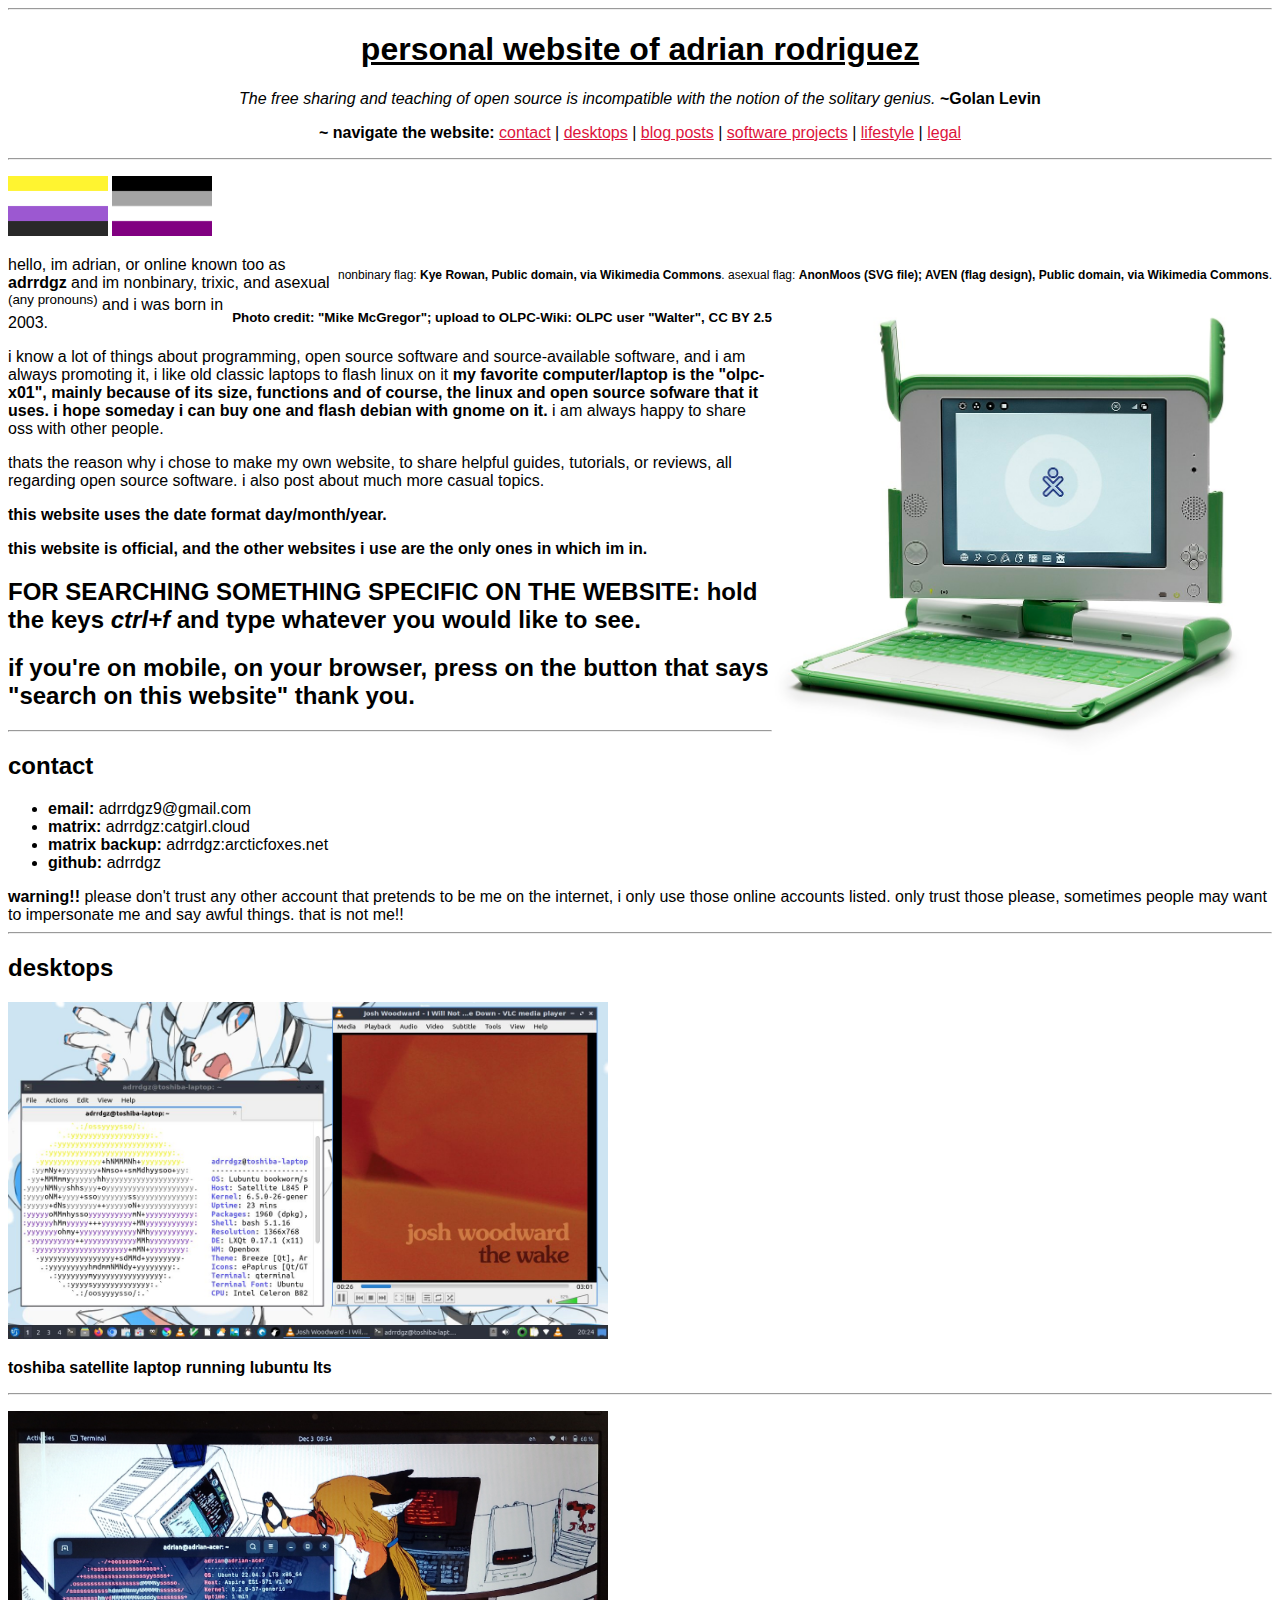
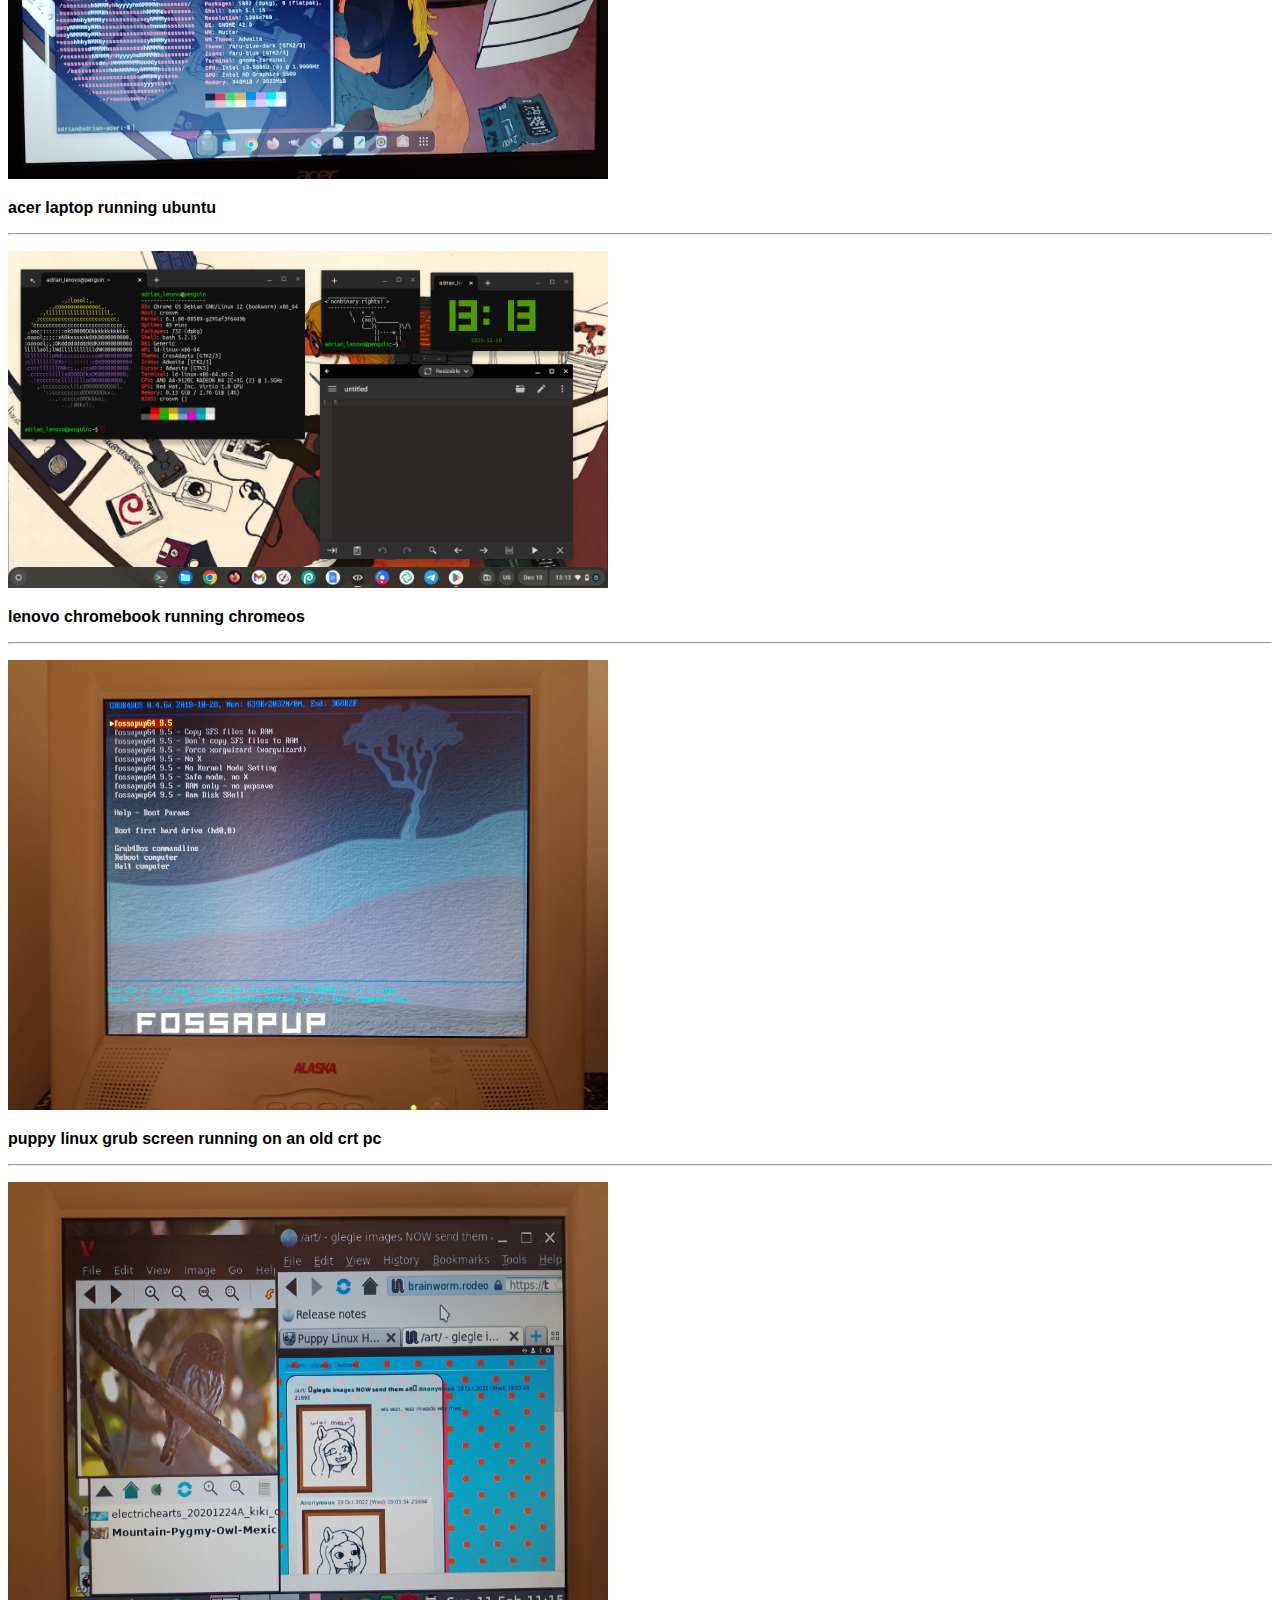
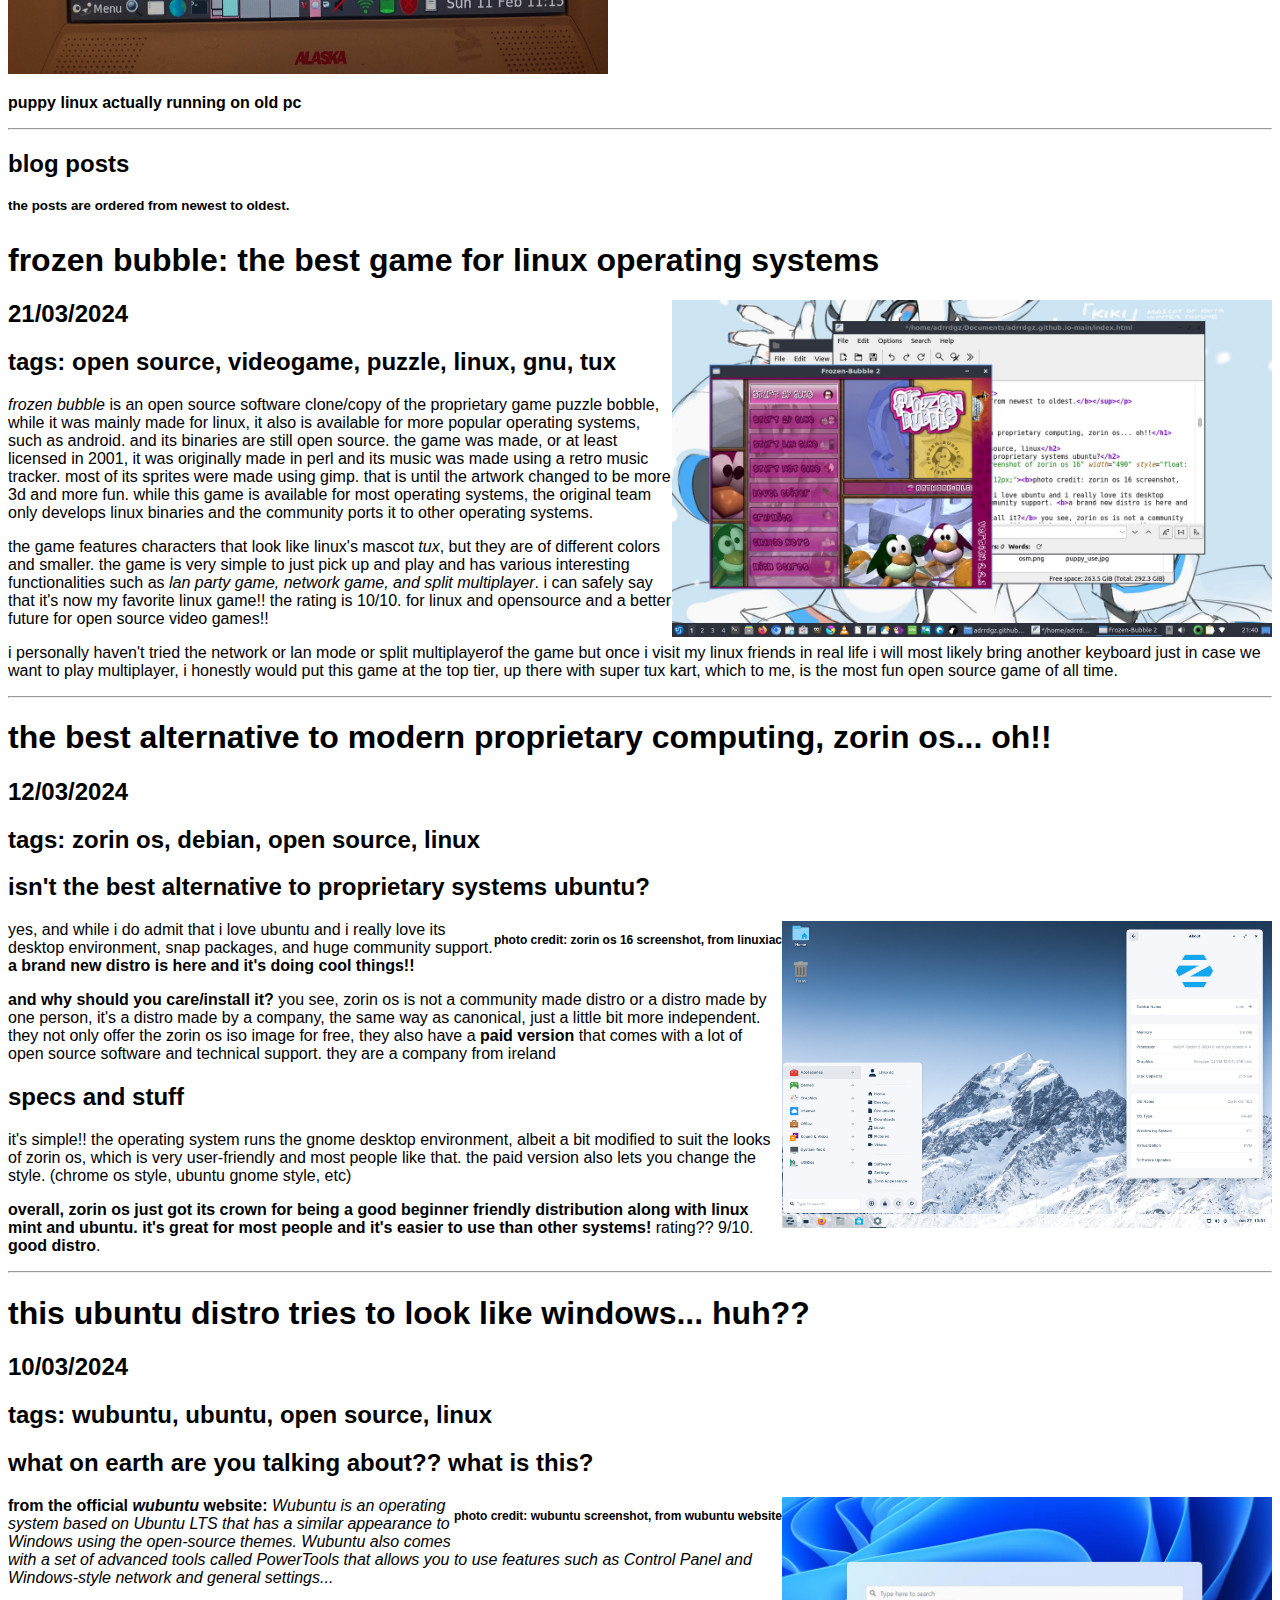
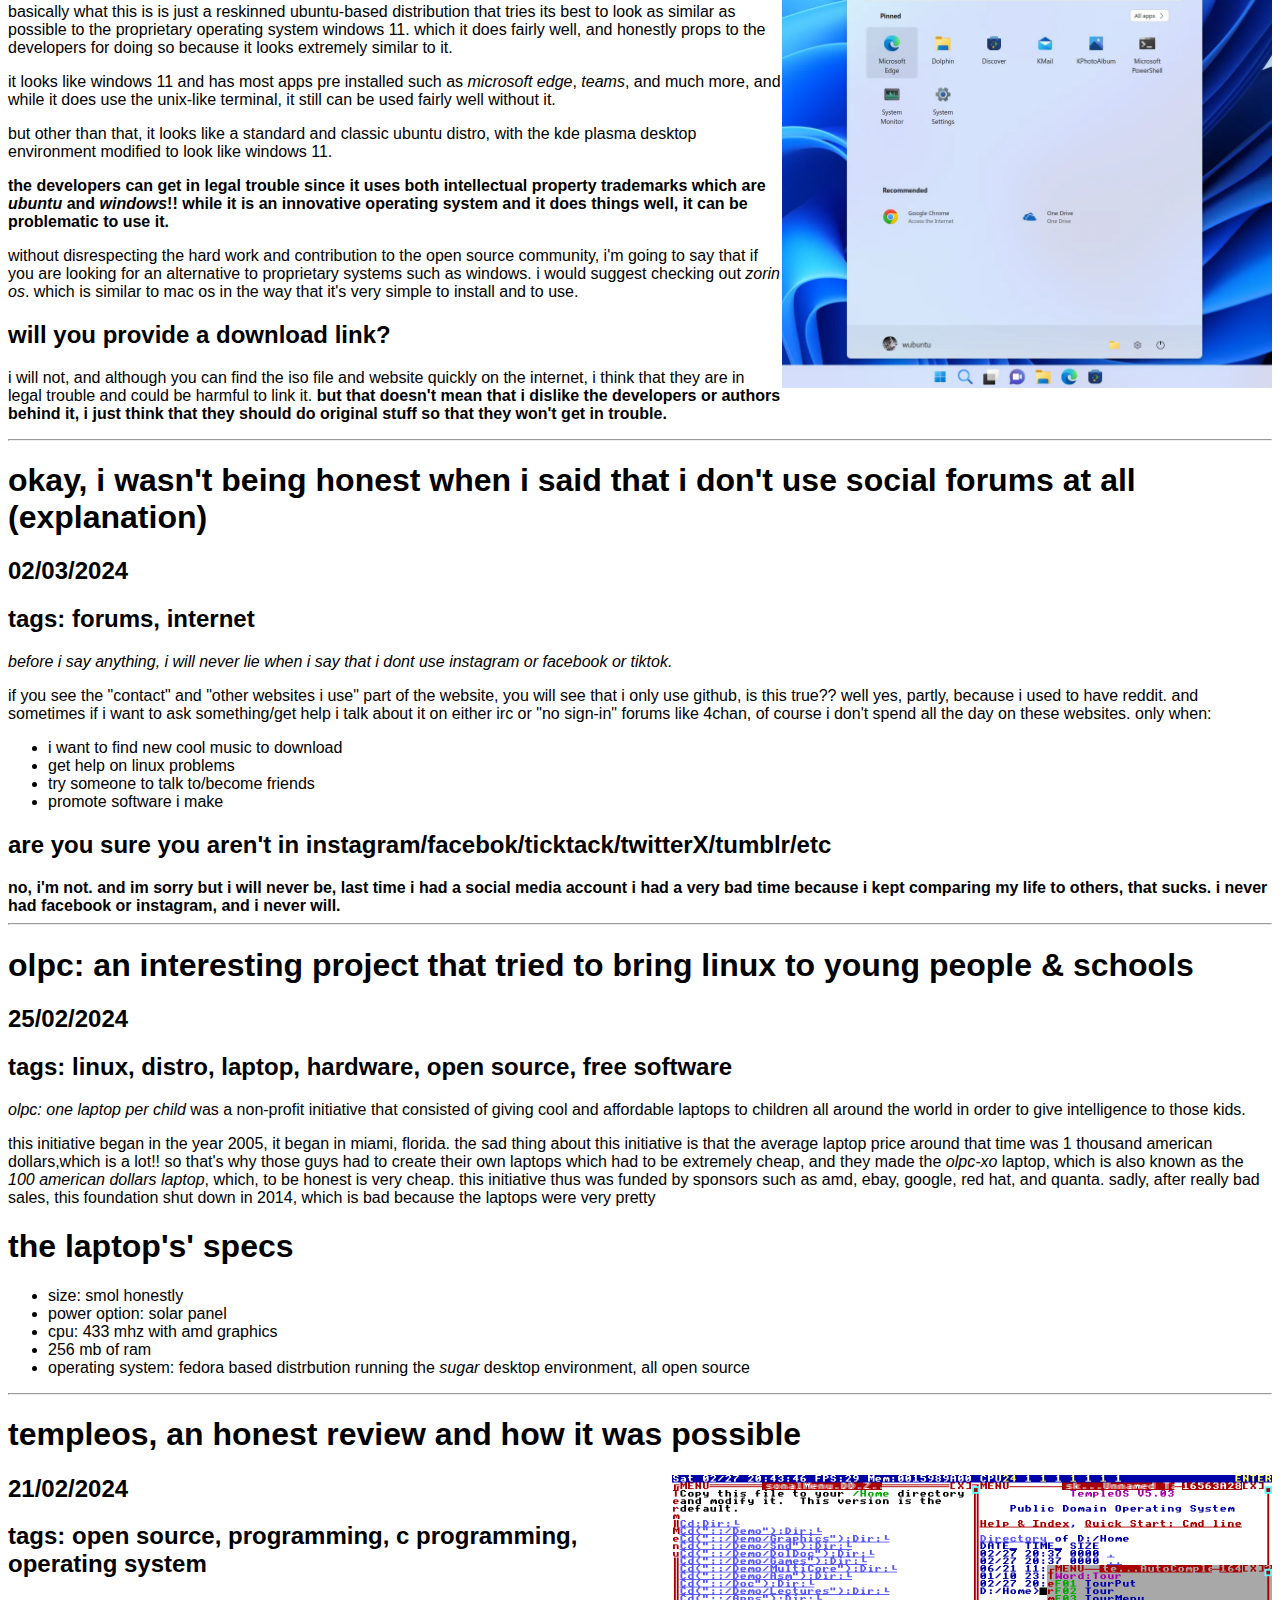
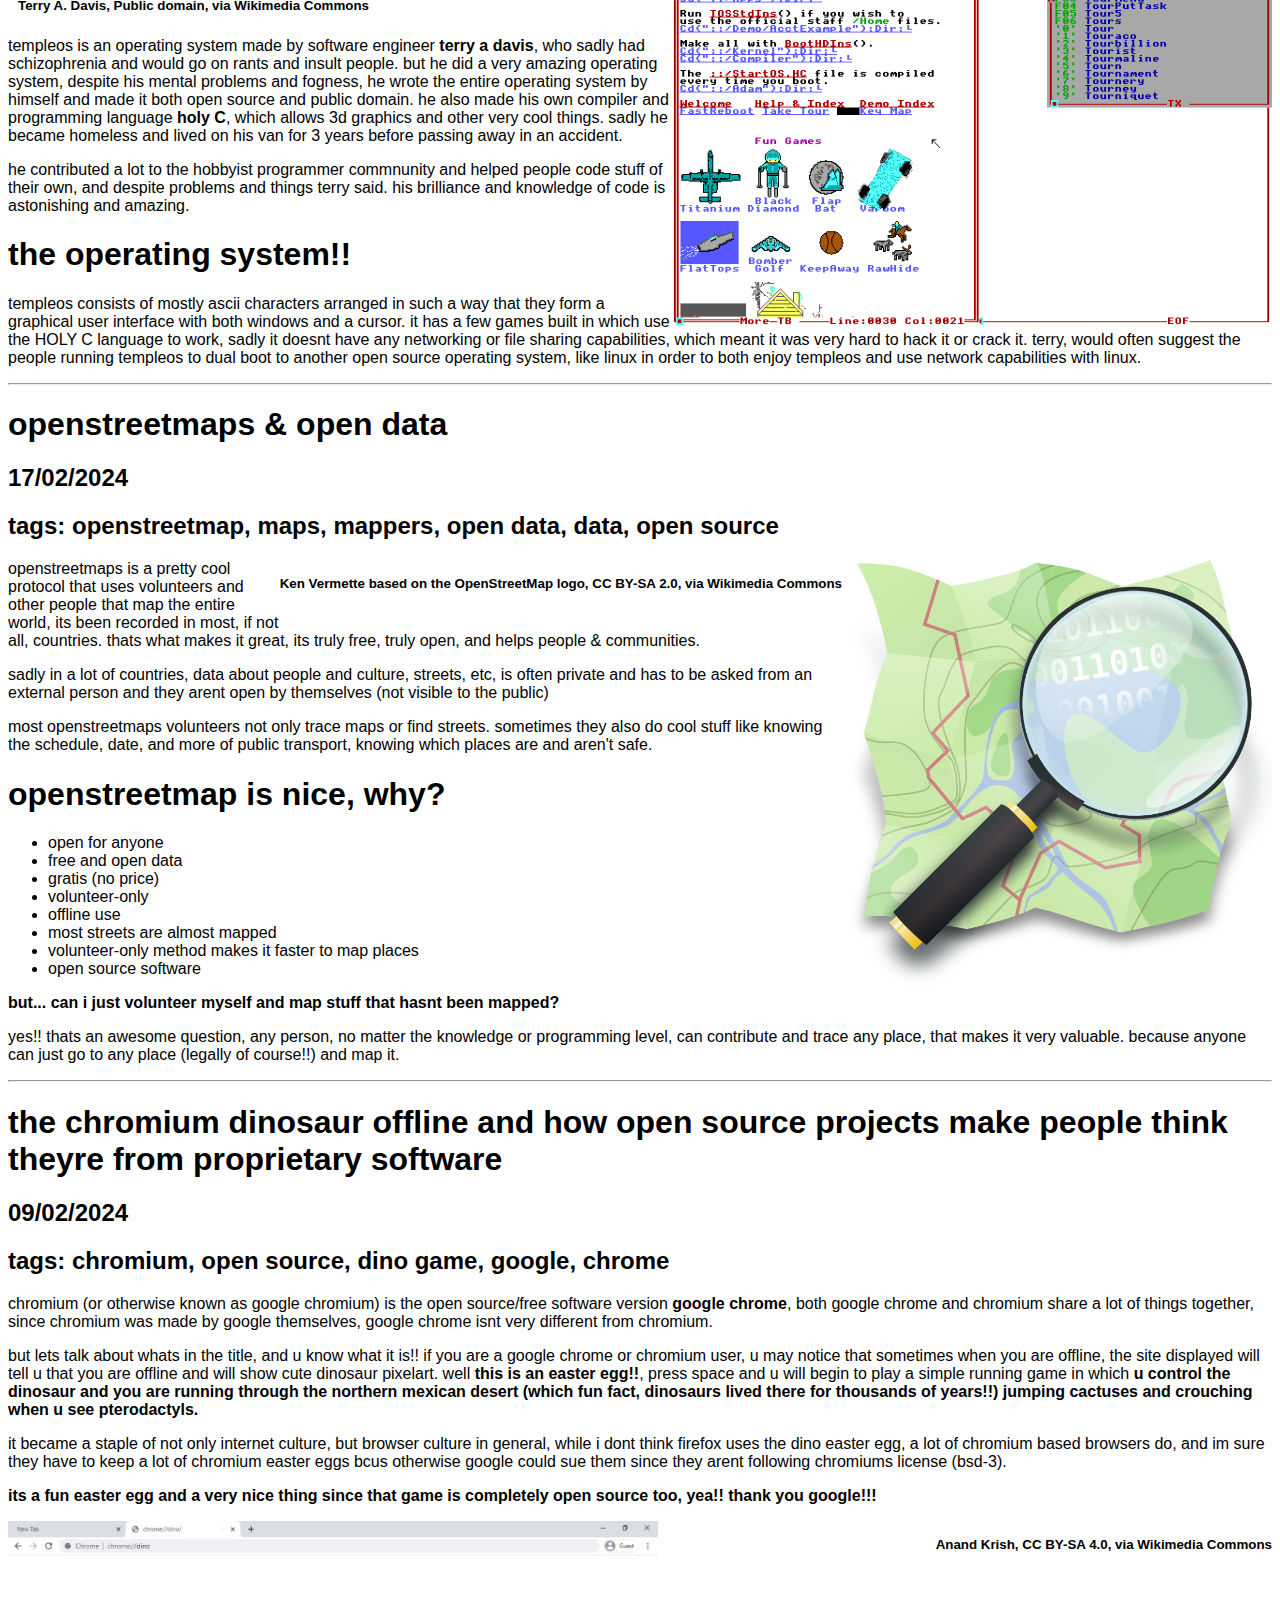
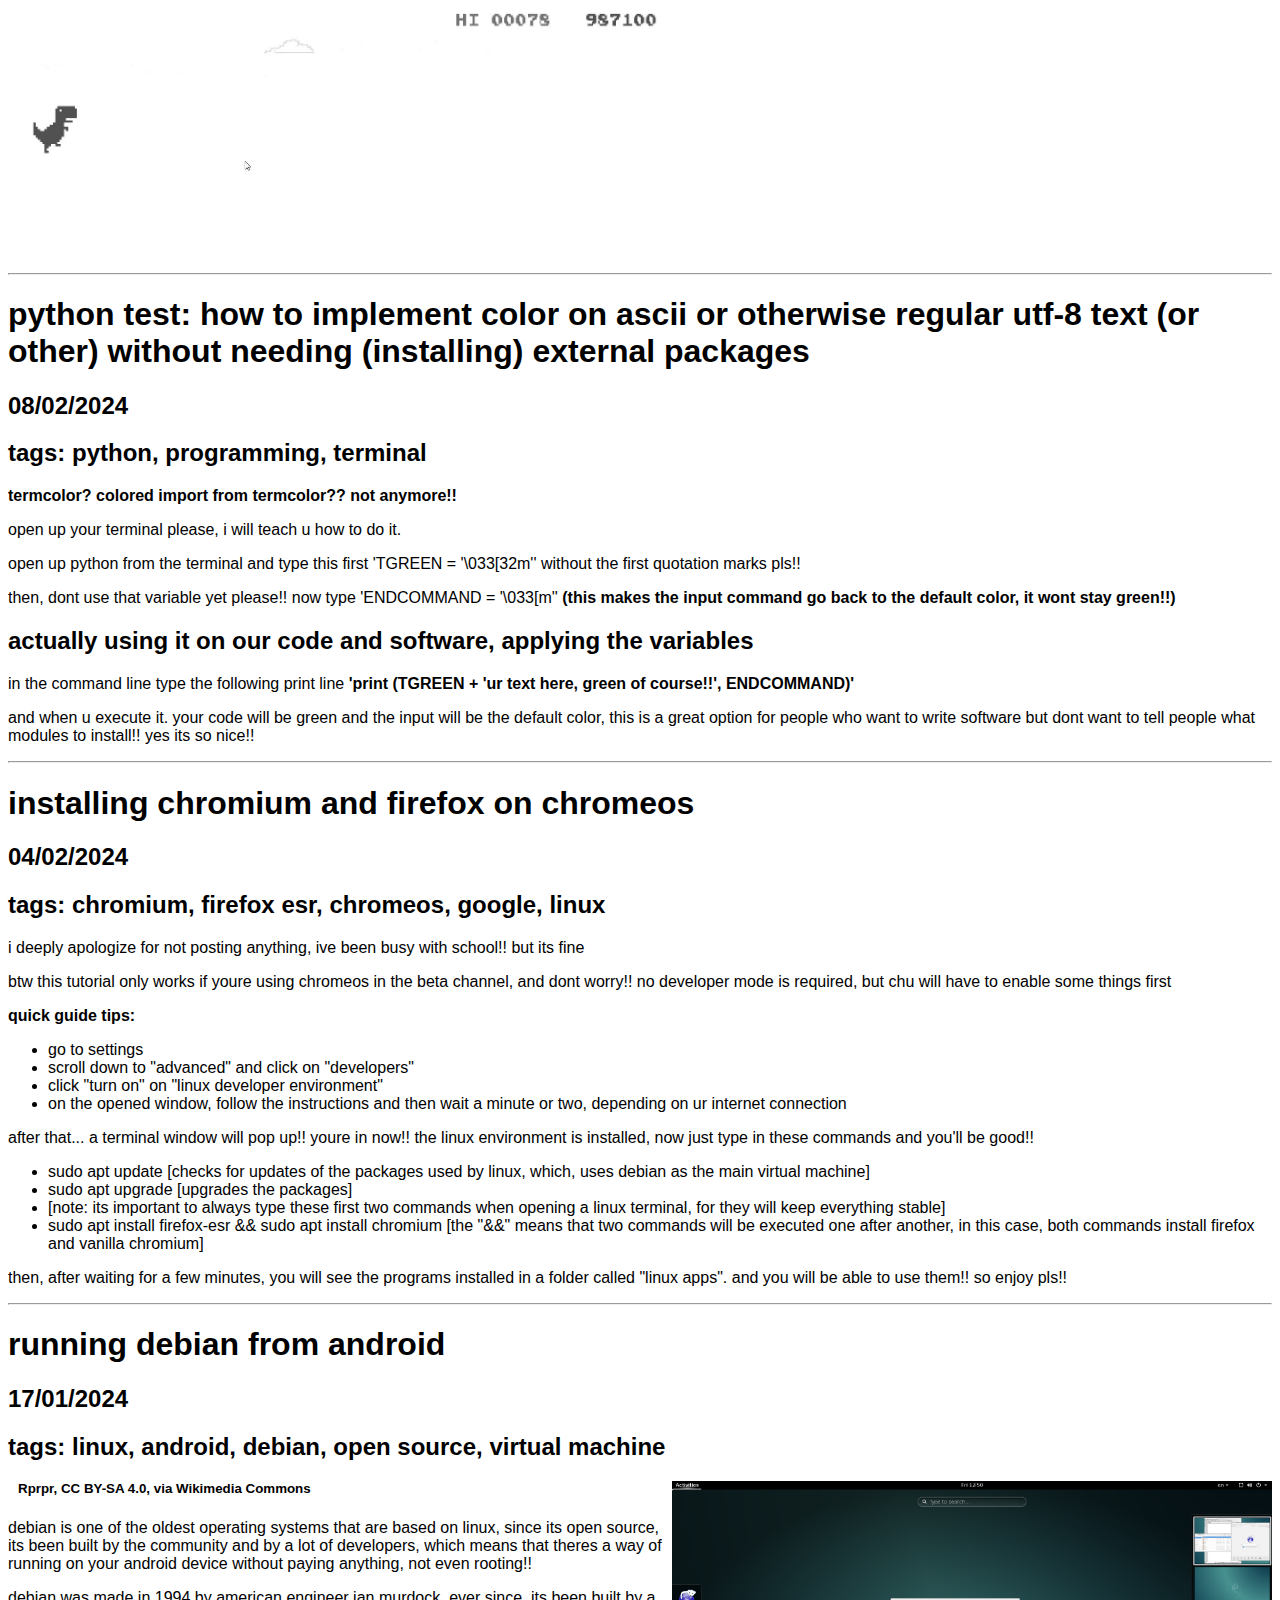
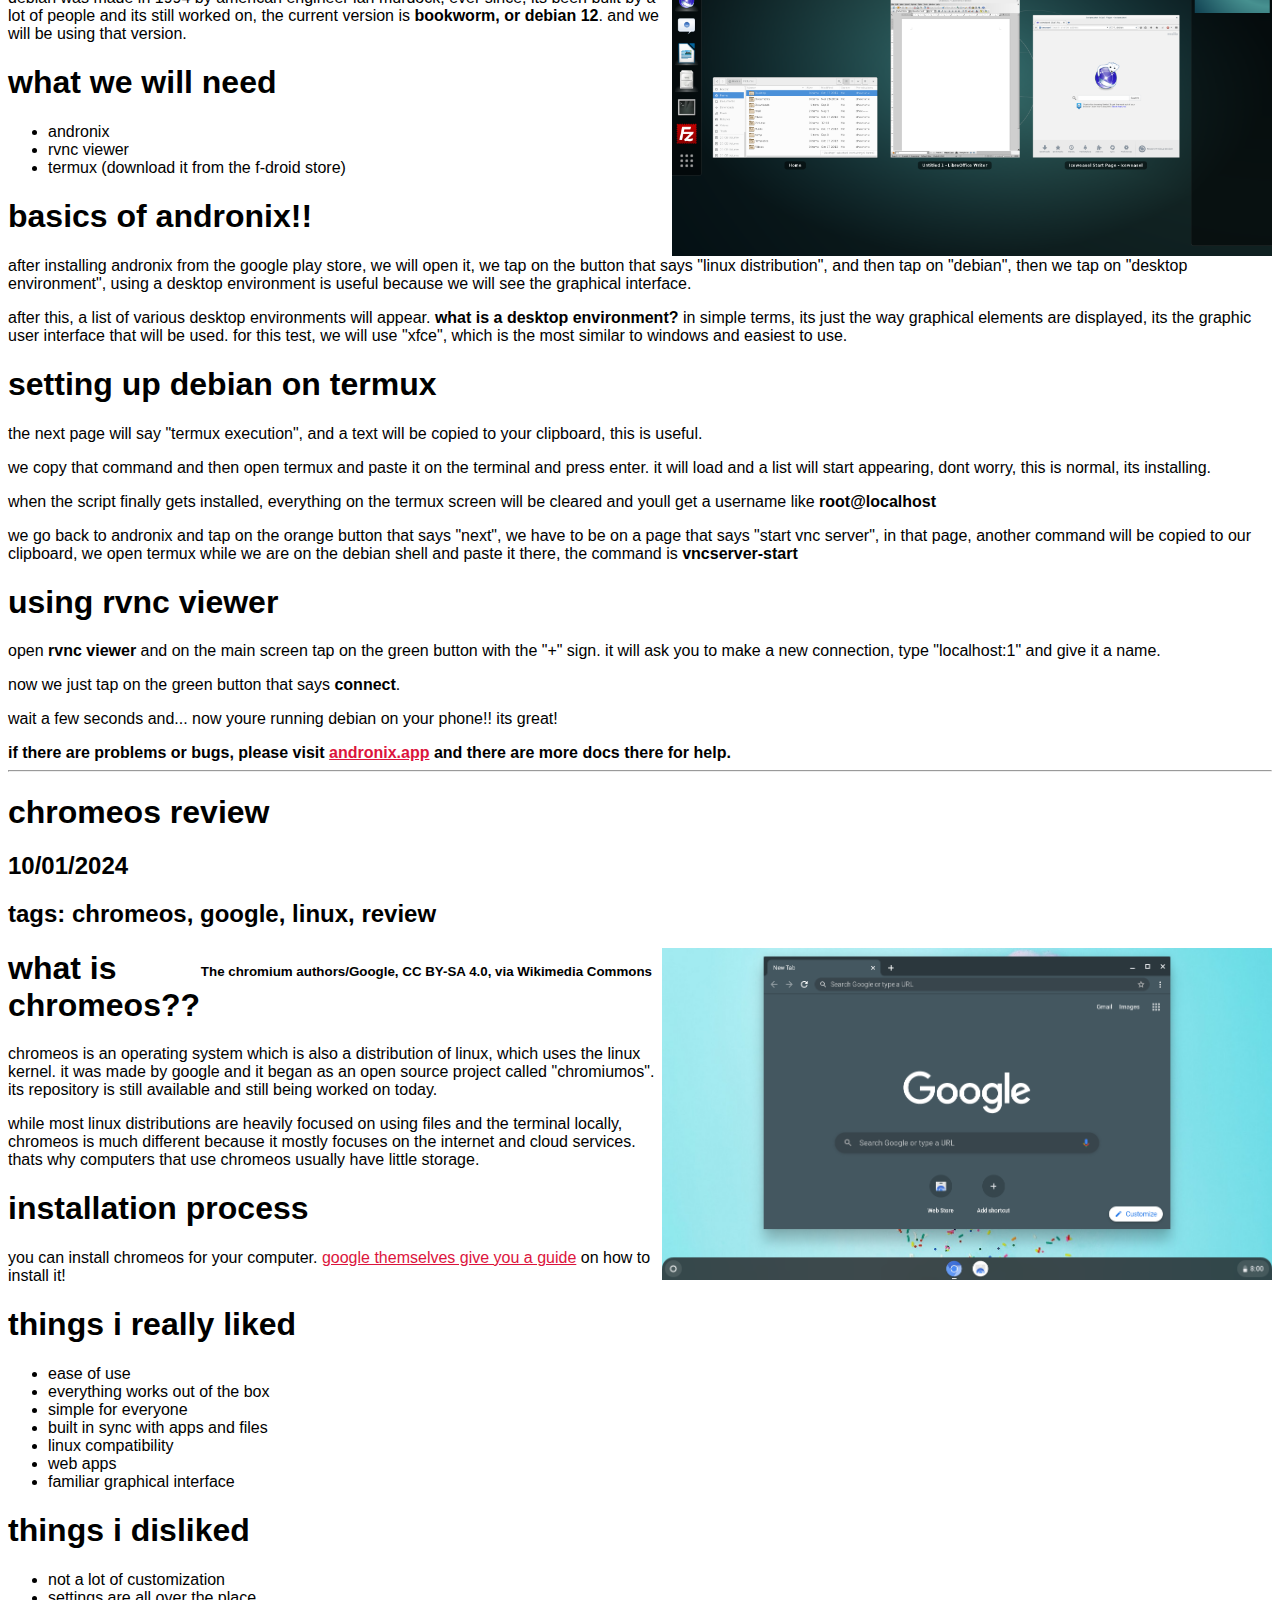
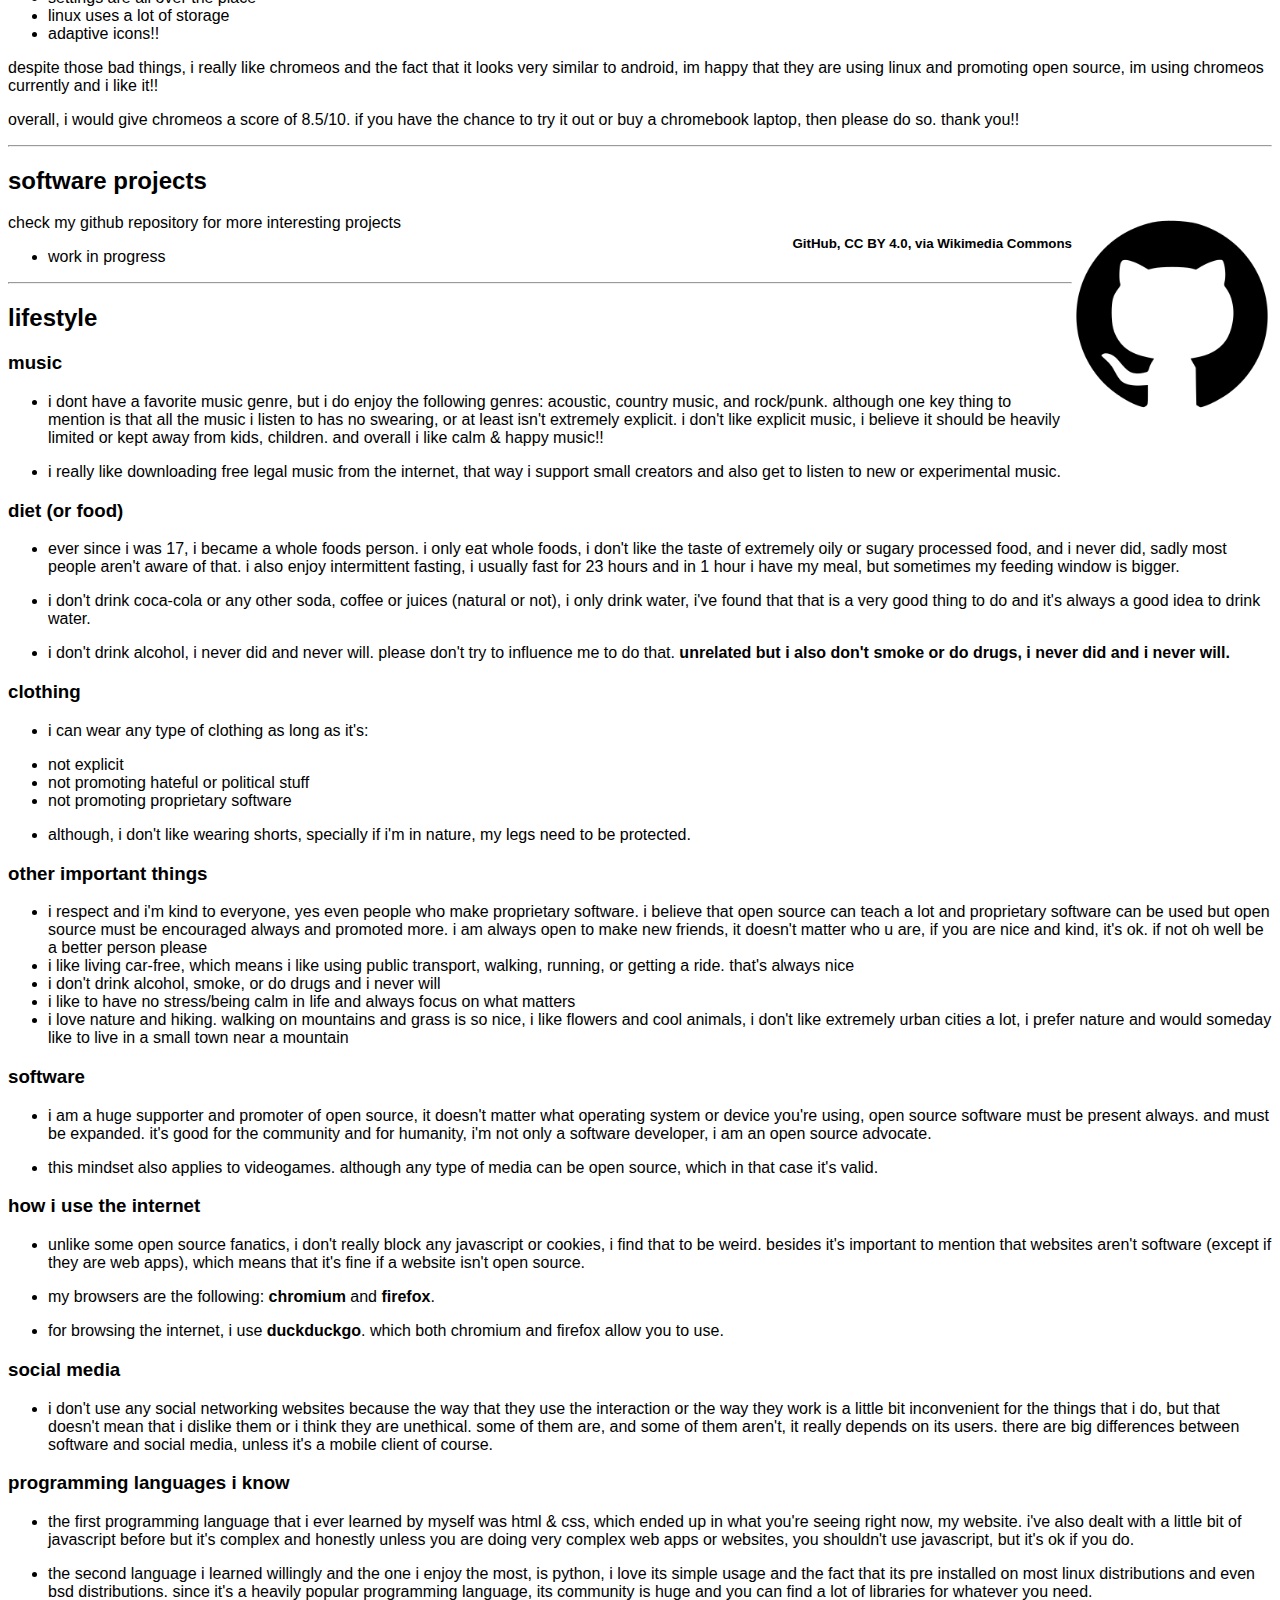
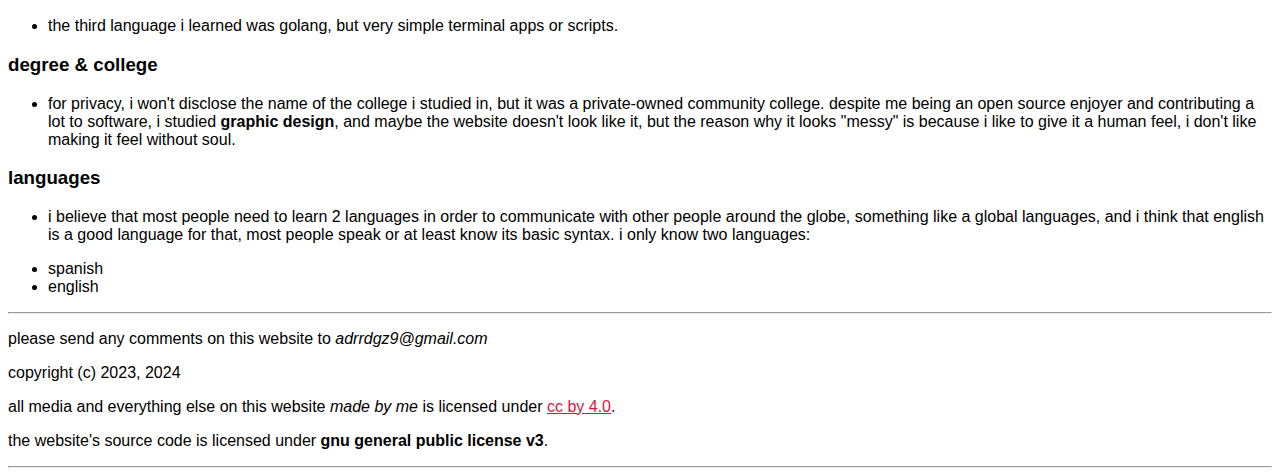
==== commit f8f49e5a: "now its licensed and open source" ====
--- a/index.html
+++ b/index.html
@@ -25,8 +25,8 @@
           <p style="text-align: center;"><b>~ navigate the website:</b> <a href="#contact">contact</a> | <a href="#desktops">desktops</a> | <a href="#blog-posts">blog posts</a> | <a href="#software-projects">software projects</a> | <a href="#lifestyle">lifestyle</a> | <a href="#legal">legal</a></p>
       </nav>
       <hr>
-      <p><img src="nonbinary.png" alt="nonbinary flag" width="100" height="60"> <img src="asexual.png" alt="asexual flag" width="100" height="60"> <img src="trixic.png" alt="trixic flag" width="100" height="60"></p>
-      <p style="float: right; font-size:12px;">nonbinary flag: <b>Kye Rowan, Public domain, via Wikimedia Commons</b>. asexual flag: <b>AnonMoos (SVG file); AVEN (flag design), Public domain, via Wikimedia Commons</b>. trixic flag: <b>unknown, public domain</b></p>
+      <p><img src="nonbinary.png" alt="nonbinary flag" width="100" height="60"> <img src="asexual.png" alt="asexual flag" width="100" height="60"></p>
+      <p style="float: right; font-size:12px;">nonbinary flag: <b>Kye Rowan, Public domain, via Wikimedia Commons</b>. asexual flag: <b>AnonMoos (SVG file); AVEN (flag design), Public domain, via Wikimedia Commons</b>.</p>
       <p><img src="olpc.jpg" alt="picture of an olpc x0-1" width="500" style="float: right;"></p>
       <p style="float: right;"><sup><b>Photo credit: "Mike McGregor"; upload to OLPC-Wiki: OLPC user "Walter", CC BY 2.5 </b></sup></p>
       <p>hello, im adrian, or online known too as <b>adrrdgz</b> and im nonbinary, trixic, and asexual <sup>(any pronouns)</sup> and i was born in 2003.</p>
@@ -64,7 +64,7 @@
       <hr>
       <h2 id="blog-posts">blog posts</h2>
       <p><sup><b>the posts are ordered from newest to oldest.</b></sup></p>
-      <h1 id="21-03-2024">frozen bubble: the best game for linux operating systems</h1>
+      <h1>frozen bubble: the best game for linux operating systems</h1>
       <img src="frozen1.jpg" alt="screenshot of lubuntu running the game frozen bubble" width="600" style="float: right;">
       <h2>21/03/2024</h2>
       <h2>tags: open source, videogame, puzzle, linux, gnu, tux</h2>
@@ -72,7 +72,7 @@
       <p>the game features characters that look like linux's mascot <cite>tux</cite>, but they are of different colors and smaller. the game is very simple to just pick up and play and has various interesting functionalities such as <cite>lan party game, network game, and split multiplayer</cite>. i can safely say that it's now my favorite linux game!! the rating is 10/10. for linux and opensource and a better future for open source video games!!</p>
       <p>i personally haven't tried the network or lan mode or split multiplayerof the game but once i visit my linux friends in real life i will most likely bring another keyboard just in case we want to play multiplayer, i honestly would put this game at the top tier, up there with super tux kart, which to me, is the most fun open source game of all time.</p>
       <hr>
-      <h1 id="12-03-2024">the best alternative to modern proprietary computing, zorin os... oh!!</h1>
+      <h1>the best alternative to modern proprietary computing, zorin os... oh!!</h1>
       <h2>12/03/2024</h2>
       <h2>tags: zorin os, debian, open source, linux</h2>
       <h2>isn't the best alternative to proprietary systems ubuntu?</h2>
@@ -84,7 +84,7 @@
       <p>it's simple!! the operating system runs the gnome desktop environment, albeit a bit modified to suit the looks of zorin os, which is very user-friendly and most people like that. the paid version also lets you change the style. (chrome os style, ubuntu gnome style, etc)</p>
       <p><b>overall, zorin os just got its crown for being a good beginner friendly distribution along with linux mint and ubuntu. it's great for most people and it's easier to use than other systems!</b> rating?? 9/10. <b>good distro</b>.</p>
       <hr>
-      <h1 id="10-03-2024">this ubuntu distro tries to look like windows... huh??</h1>
+      <h1>this ubuntu distro tries to look like windows... huh??</h1>
       <h2>10/03/2024</h2>
       <h2>tags: wubuntu, ubuntu, open source, linux</h2>
       <h2>what on earth are you talking about?? what is this?</h2>
@@ -99,7 +99,7 @@
       <h2>will you provide a download link?</h2>
       <p>i will not, and although you can find the iso file and website quickly on the internet, i think that they are in legal trouble and could be harmful to link it. <b>but that doesn't mean that i dislike the developers or authors behind it, i just think that they should do original stuff so that they won't get in trouble.</b></p>
       <hr>
-      <h1 id="02-03-2024">okay, i wasn't being honest when i said that i don't use social forums at all (explanation)</h1>
+      <h1>okay, i wasn't being honest when i said that i don't use social forums at all (explanation)</h1>
       <h2>02/03/2024</h2>
       <h2>tags: forums, internet</h2>
       <p><cite>before i say anything, i will never lie when i say that i dont use instagram or facebook or tiktok.</cite></p>
@@ -113,7 +113,7 @@
       <h2>are you sure you aren't in instagram/facebok/ticktack/twitterX/tumblr/etc</h2>
       <b>no, i'm not. and im sorry but i will never be, last time i had a social media account i had a very bad time because i kept comparing my life to others, that sucks. i never had facebook or instagram, and i never will.</b>
       <hr>
-      <h1 id="25-02-2024">olpc: an interesting project that tried to bring linux to young people & schools</h1>
+      <h1>olpc: an interesting project that tried to bring linux to young people & schools</h1>
       <h2>25/02/2024</h2>
       <h2>tags: linux, distro, laptop, hardware, open source, free software</h2>
       <p><i>olpc: one laptop per child</i> was a non-profit initiative that consisted of giving cool and affordable laptops to children all around the world in order to give intelligence to those kids.</p>
@@ -127,7 +127,7 @@
           <li>operating system: fedora based distrbution running the <i>sugar</i> desktop environment, all open source</li>
       </ul>
       <hr>
-      <h1 id="21-02-2024">templeos, an honest review and how it was possible</h1>
+      <h1>templeos, an honest review and how it was possible</h1>
       <p><img src="templeos.png" style="float: right;" alt="screenshot of templeos" width="600"></p>
       <h2>21/02/2024</h2>
       <h2>tags: open source, programming, c programming, operating system</h2>
@@ -137,7 +137,7 @@
       <h1>the operating system!!</h1>
       <p>templeos consists of mostly ascii characters arranged in such a way that they form a graphical user interface with both windows and a cursor. it has a few games built in which use the HOLY C language to work, sadly it doesnt have any networking or file sharing capabilities, which meant it was very hard to hack it or crack it. terry, would often suggest the people running templeos to dual boot to another open source operating system, like linux in order to both enjoy templeos and use network capabilities with linux.</p>
       <hr>
-      <h1 id="17-02-2024">openstreetmaps & open data</h1>
+      <h1>openstreetmaps & open data</h1>
       <h2>17/02/2024</h2>
       <h2>tags: openstreetmap, maps, mappers, open data, data, open source</h2>
       <p><img src="osm.png" alt="openstreemap logo" width="430" style="float: right;"></p>
@@ -160,7 +160,7 @@
       <p>yes!! thats an awesome question, any person, no matter the knowledge or programming level, can contribute and trace any place, that makes it very valuable. because anyone can just go to any place (legally of course!!) and map it.</p>
       <p></p>
       <hr>
-      <h1 id="09-02-2024">the chromium dinosaur offline and how open source projects make people think theyre from proprietary software</h1>
+      <h1>the chromium dinosaur offline and how open source projects make people think theyre from proprietary software</h1>
       <h2>09/02/2024</h2>
       <h2>tags: chromium, open source, dino game, google, chrome</h2>
       <p>chromium (or otherwise known as google chromium) is the open source/free software version <b>google chrome</b>, both google chrome and chromium share a lot of things together, since chromium was made by google themselves, google chrome isnt very different from chromium.</p>
@@ -170,7 +170,7 @@
       <p style="float: right;"><sup><b>Anand Krish, CC BY-SA 4.0, via Wikimedia Commons</b></sup></p>
       <p><img src="google_dino.png" alt="screenshot of chrome offline game easter egg" width="650"></p>
       <hr>
-      <h1 id="08-02-2024">python test: how to implement color on ascii or otherwise regular utf-8 text (or other) without needing (installing) external packages</h1>
+      <h1>python test: how to implement color on ascii or otherwise regular utf-8 text (or other) without needing (installing) external packages</h1>
       <h2>08/02/2024</h2>
       <h2>tags: python, programming, terminal</h2>
       <p><b>termcolor? colored import from termcolor?? not anymore!!</b></p>
@@ -181,7 +181,7 @@
       <p>in the command line type the following print line <b>'print (TGREEN + 'ur text here, green of course!!', ENDCOMMAND)'</b></p>
       <p>and when u execute it. your code will be green and the input will be the default color, this is a great option for people who want to write software but dont want to tell people what modules to install!! yes its so nice!!</p>
       <hr>
-      <h1 id="04-02-2024">installing chromium and firefox on chromeos</h1>
+      <h1>installing chromium and firefox on chromeos</h1>
       <h2>04/02/2024</h2>
       <h2>tags: chromium, firefox esr, chromeos, google, linux</h2>
       <p>i deeply apologize for not posting anything, ive been busy with school!! but its fine</p>
@@ -203,7 +203,7 @@
       <p>then, after waiting for a few minutes, you will see the programs installed in a folder called "linux apps". and you will be able to use them!! so enjoy pls!!</p>
       <hr>
       <h1>running debian from android</h1>
-      <h2 id="17-01-2024">17/01/2024</h2>
+      <h2>17/01/2024</h2>
       <h2>tags: linux, android, debian, open source, virtual machine</h2>
       <p><img src="debian_gnome_android.png" style="float: right;" alt="screenshot of gnome debian" width="600"></p>
       <p style="margin: 10px;"><sup><b>Rprpr, CC BY-SA 4.0, via Wikimedia Commons</b></sup></p>
@@ -229,7 +229,7 @@
       <p>wait a few seconds and... now youre running debian on your phone!! its great!</p>
       <b>if there are problems or bugs, please visit <a href="https://andronix.app">andronix.app</a> and there are more docs there for help.</b>
       <hr>
-      <h1 id="10-01-2024">chromeos review</h1>
+      <h1>chromeos review</h1>
       <h2>10/01/2024</h2>
       <h2>tags: chromeos, google, linux, review</h2>
       <p><img src="chromiumos.png" style="float: right;" alt="screenshot of chromiumos" width="610"></p>
@@ -317,6 +317,7 @@
           <p>please send any comments on this website to <span style="font-style: italic;">adrrdgz9@gmail.com</span></p>
           <p>copyright (c) 2023, 2024</p>
           <p>all media and everything else on this website <em>made by me</em> is licensed under <a href="https://creativecommons.org/licenses/by/4.0/">cc by 4.0</a>.</p>
+          <p>the website's source code is licensed under <b>gnu general public license v3</b>.</p>
       </footer>
       <hr>
   </body>
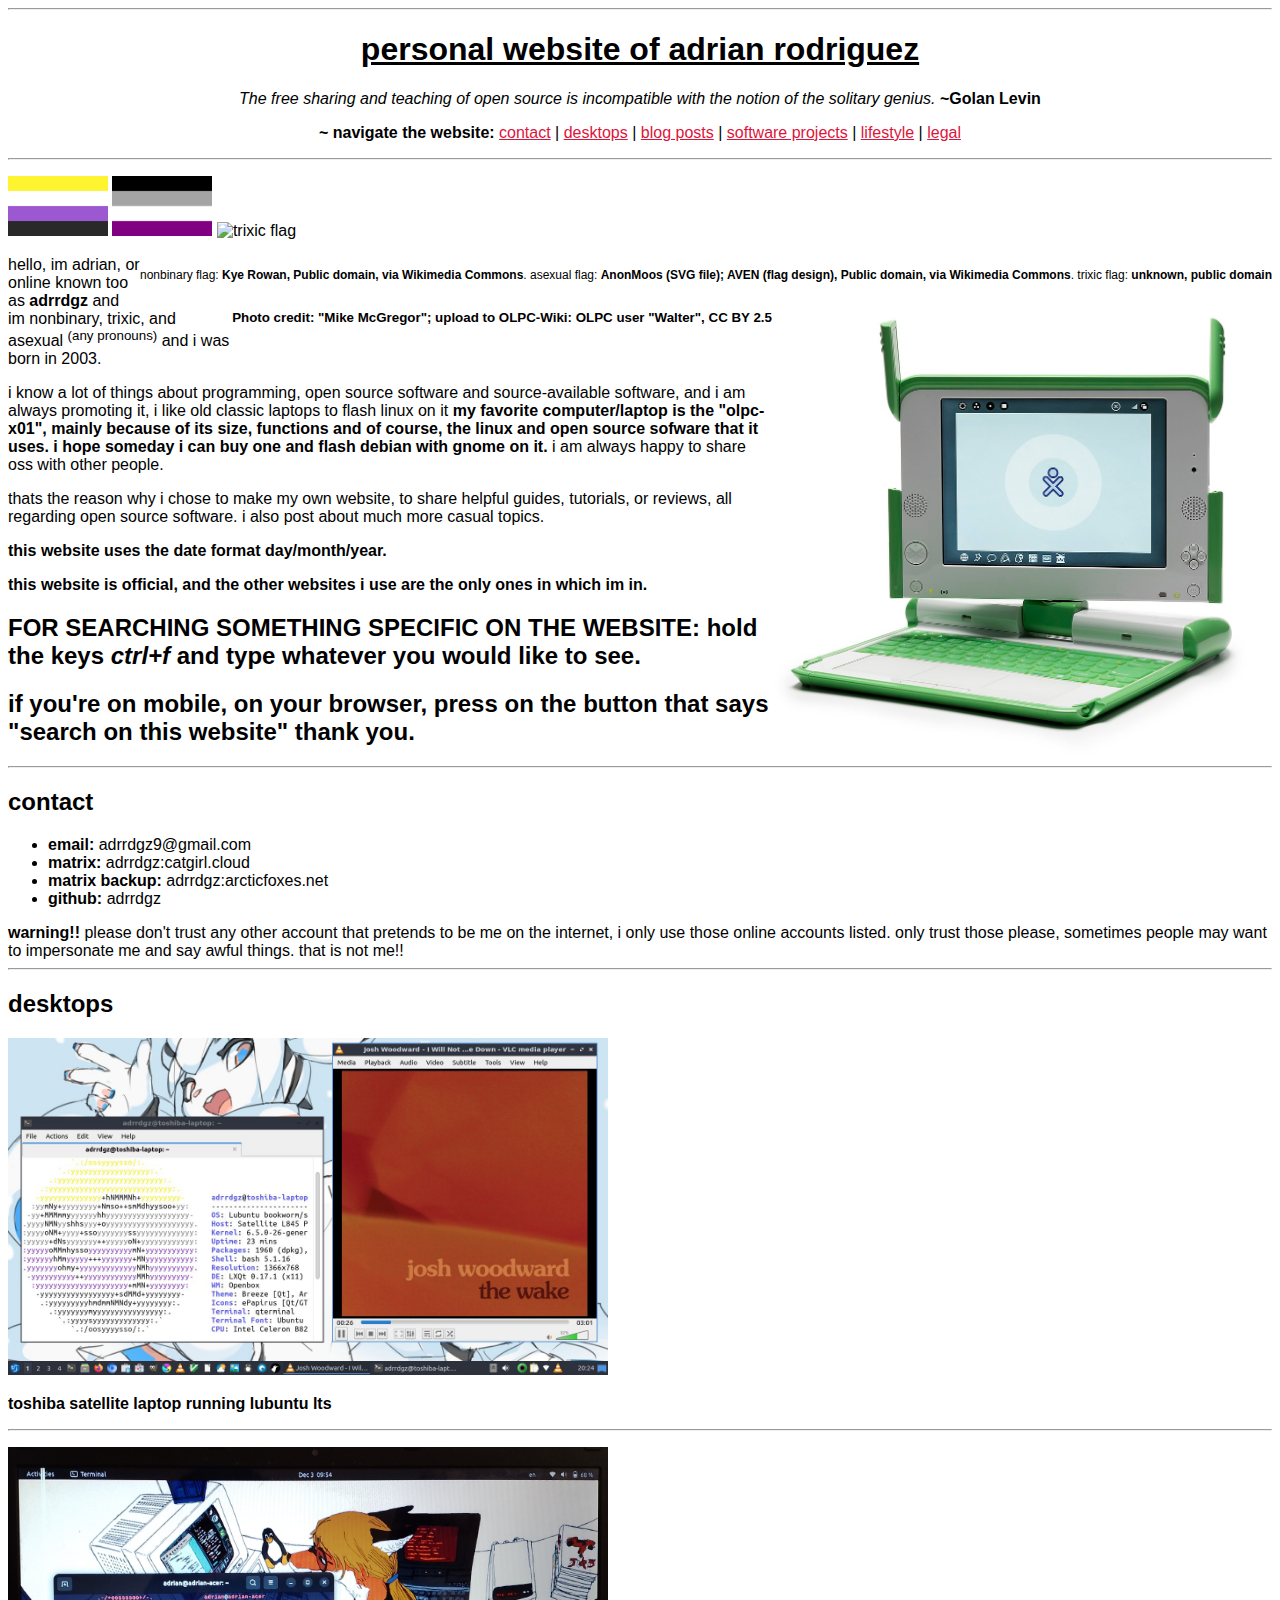
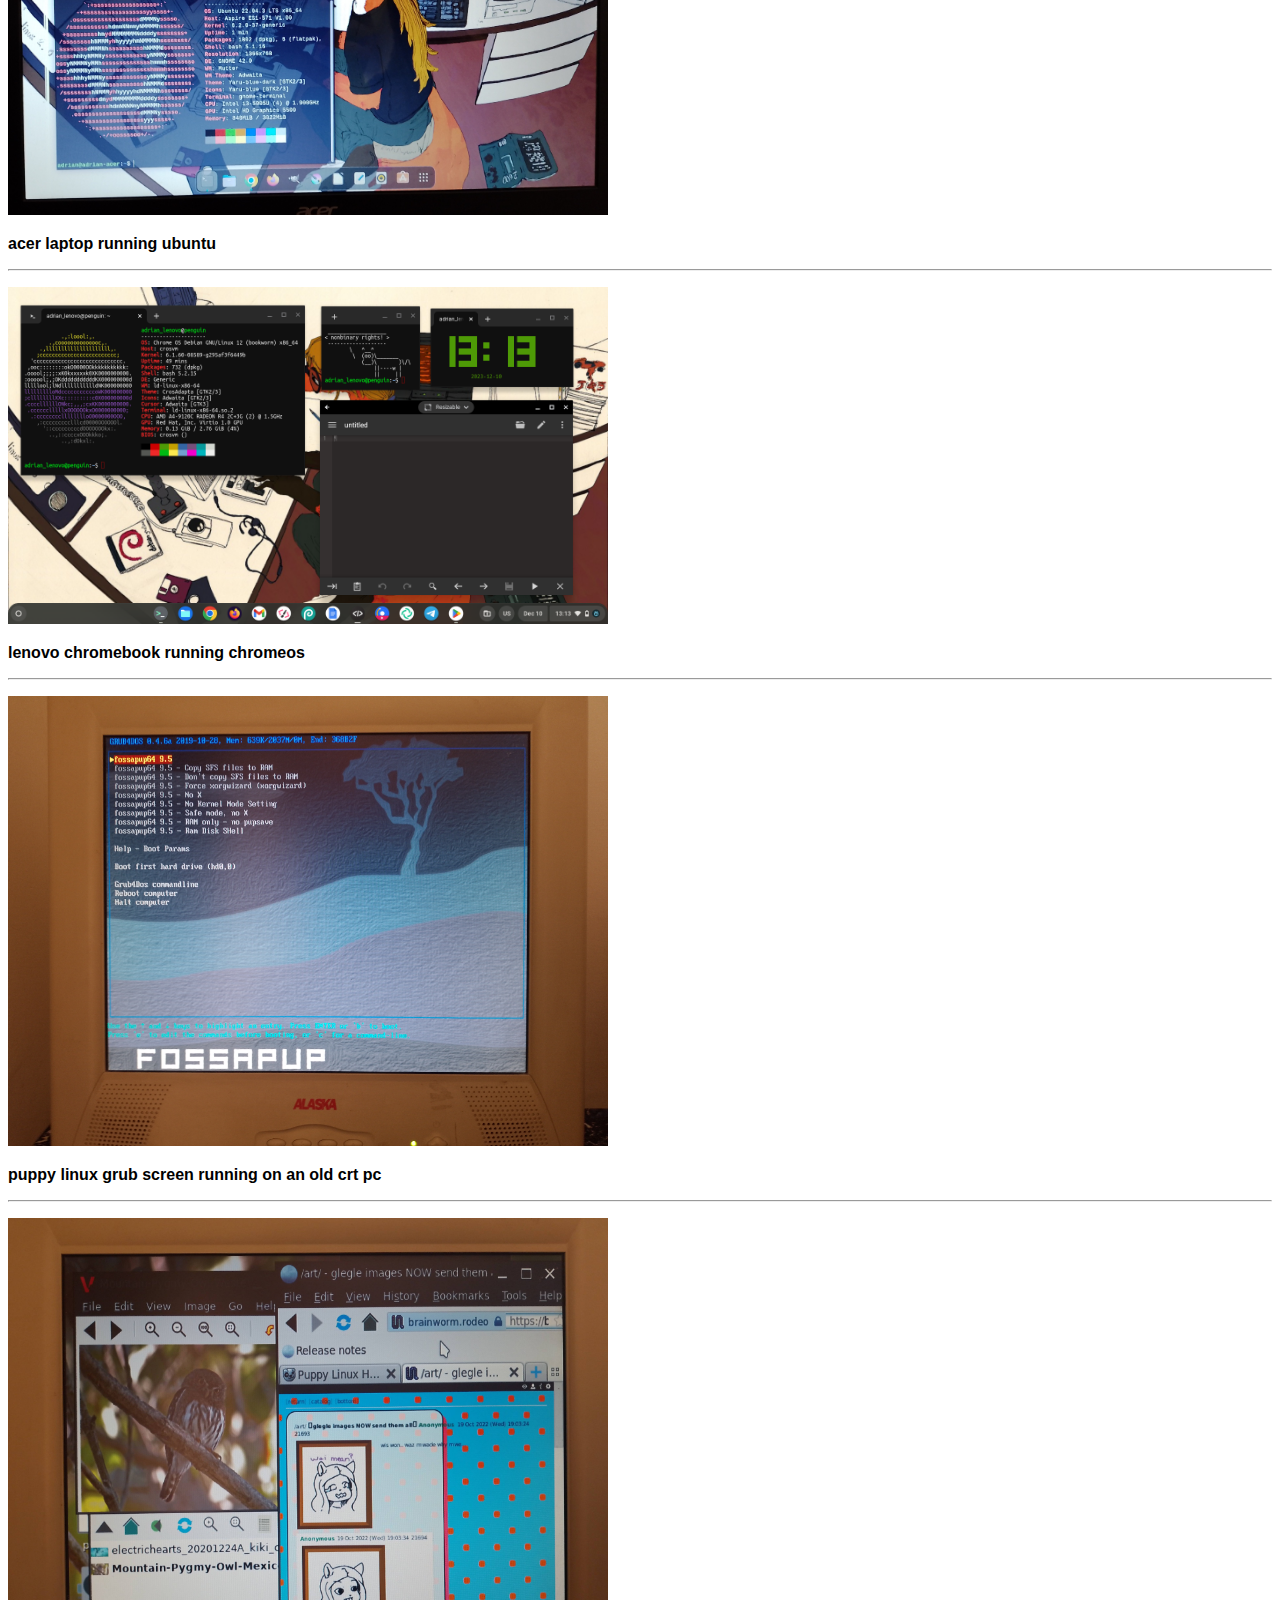
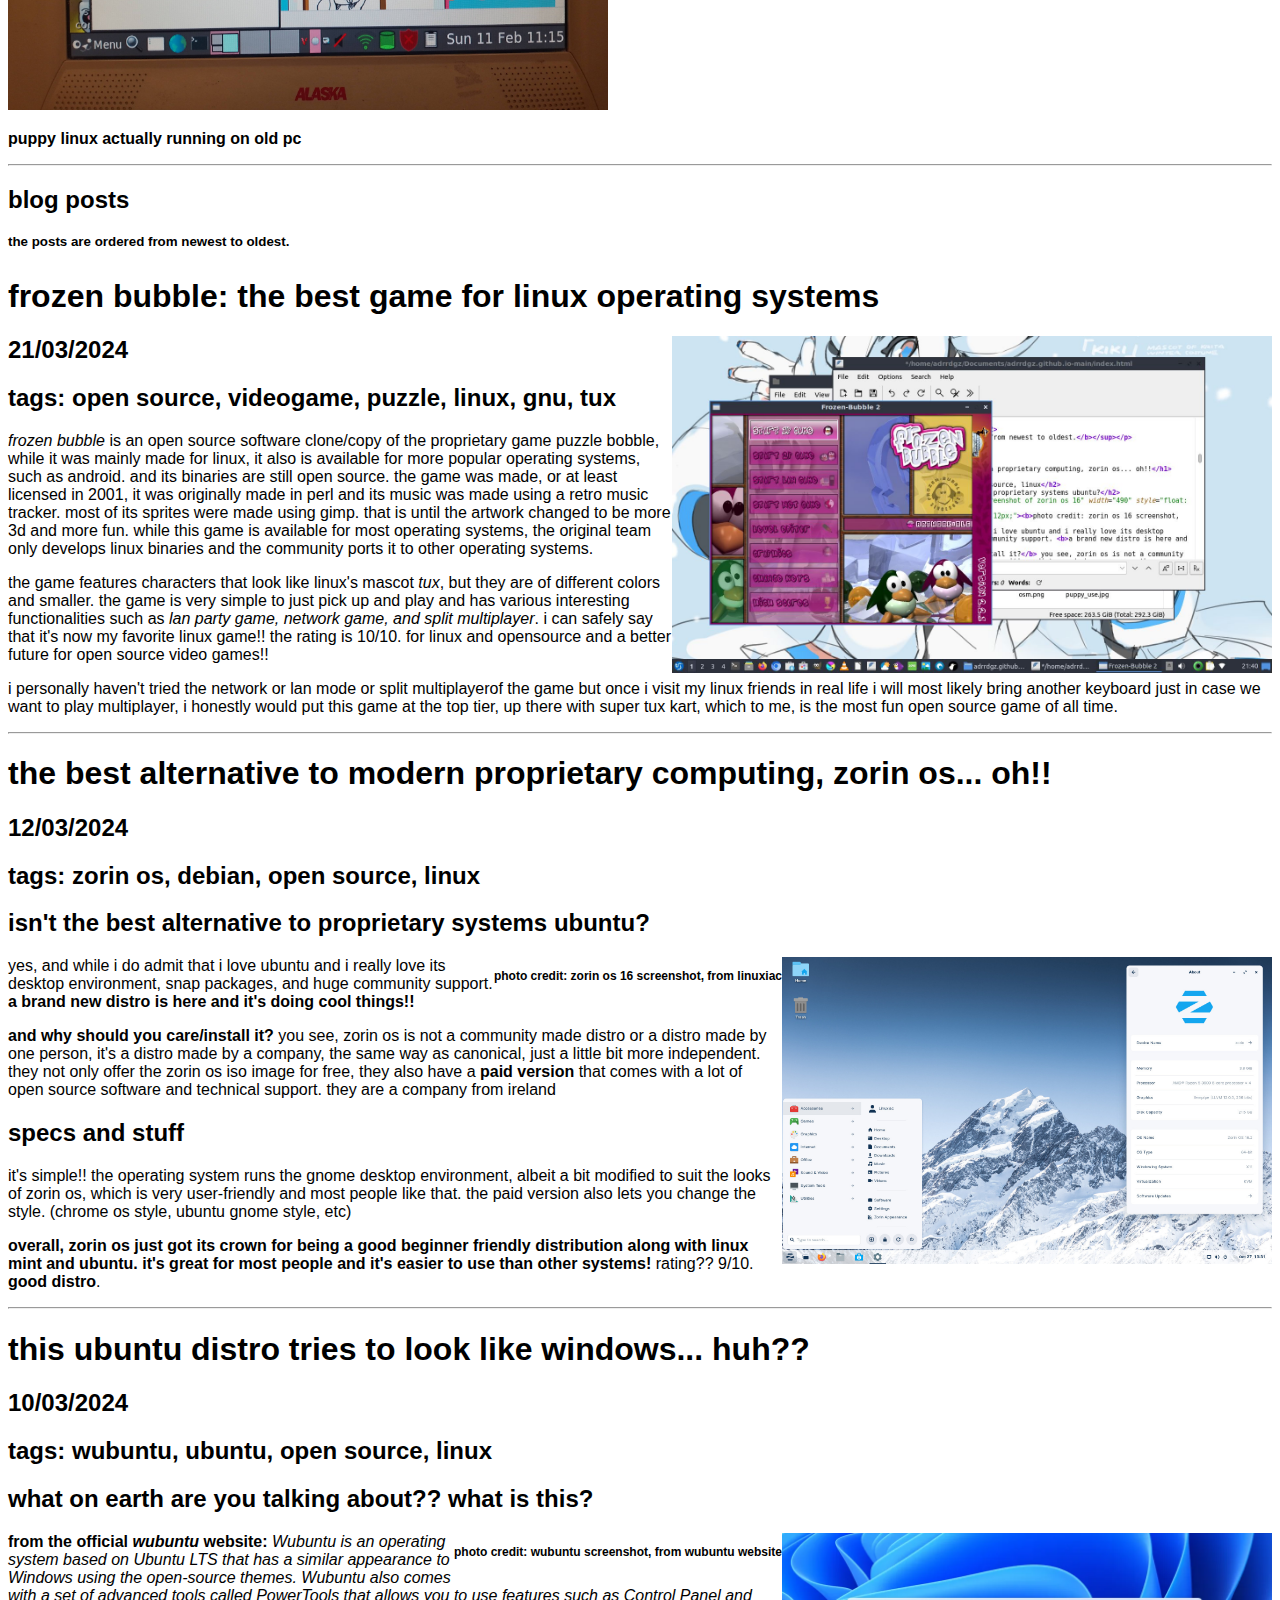
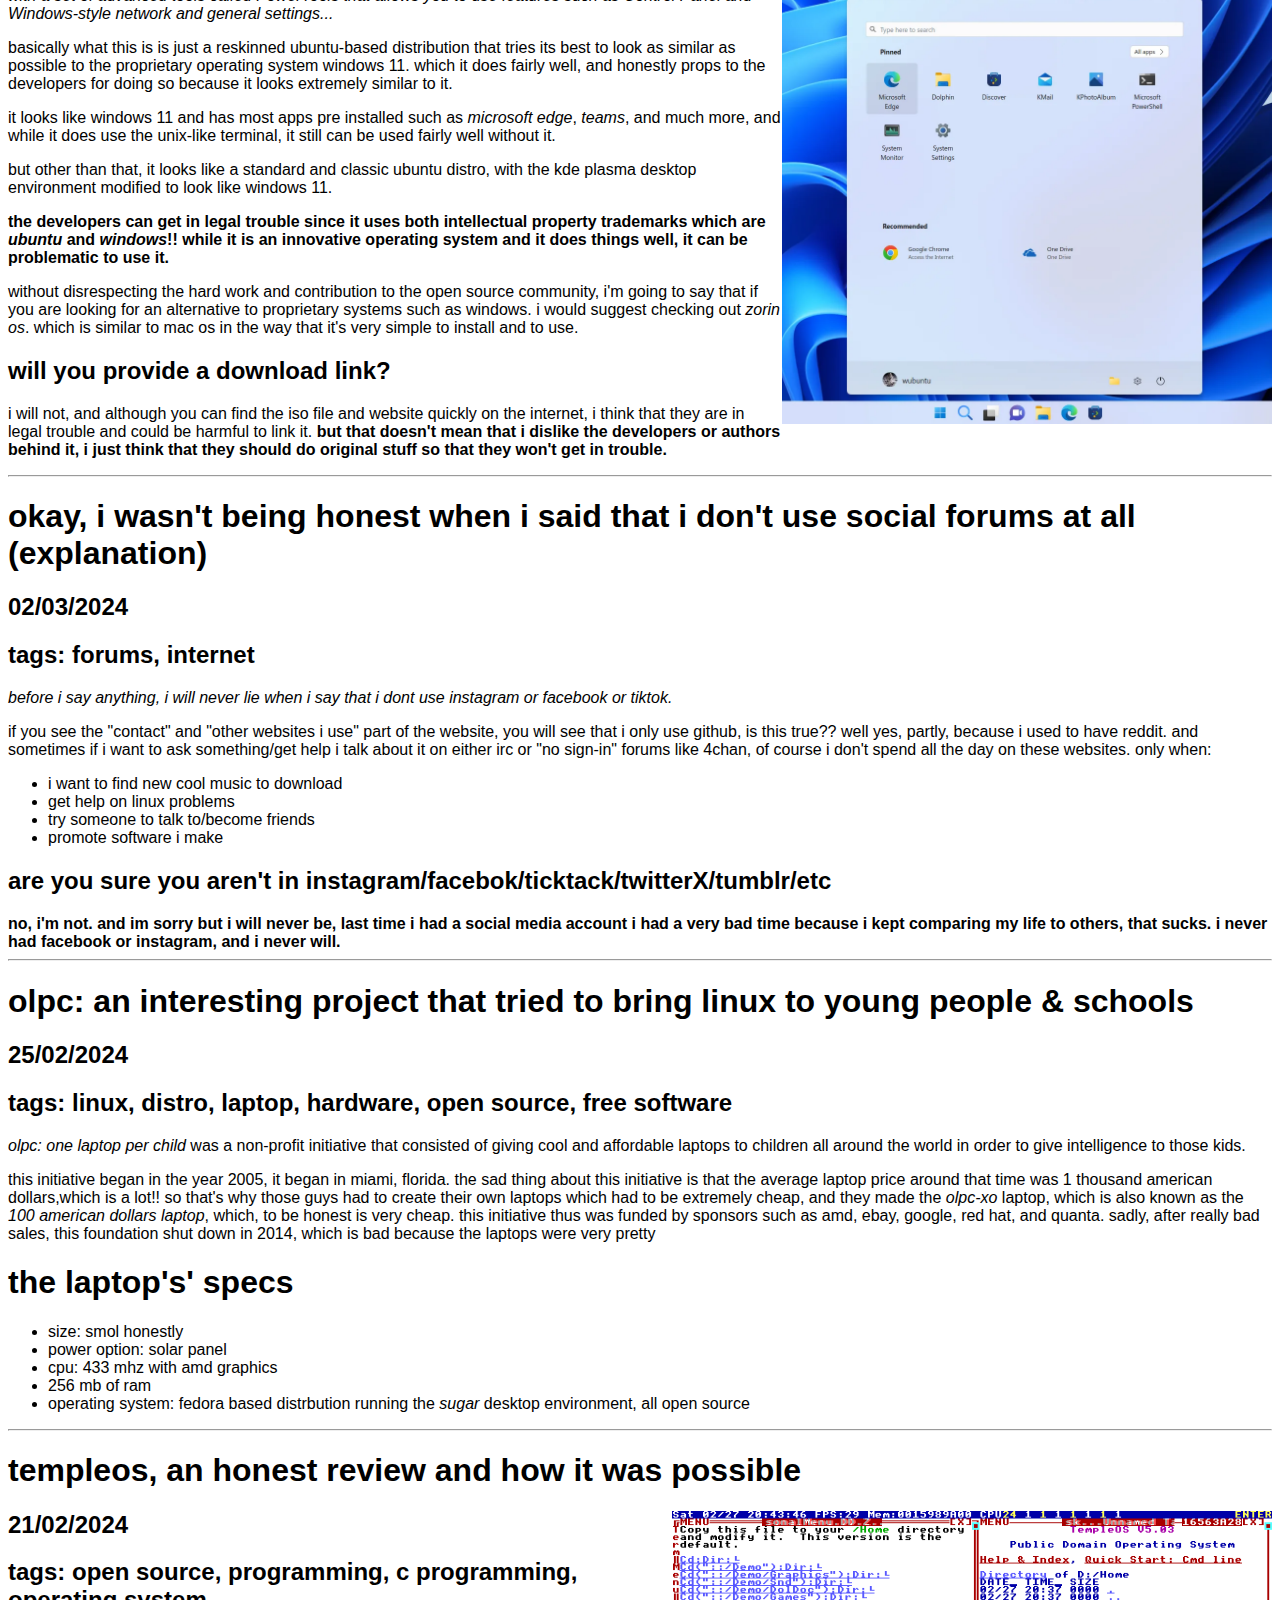
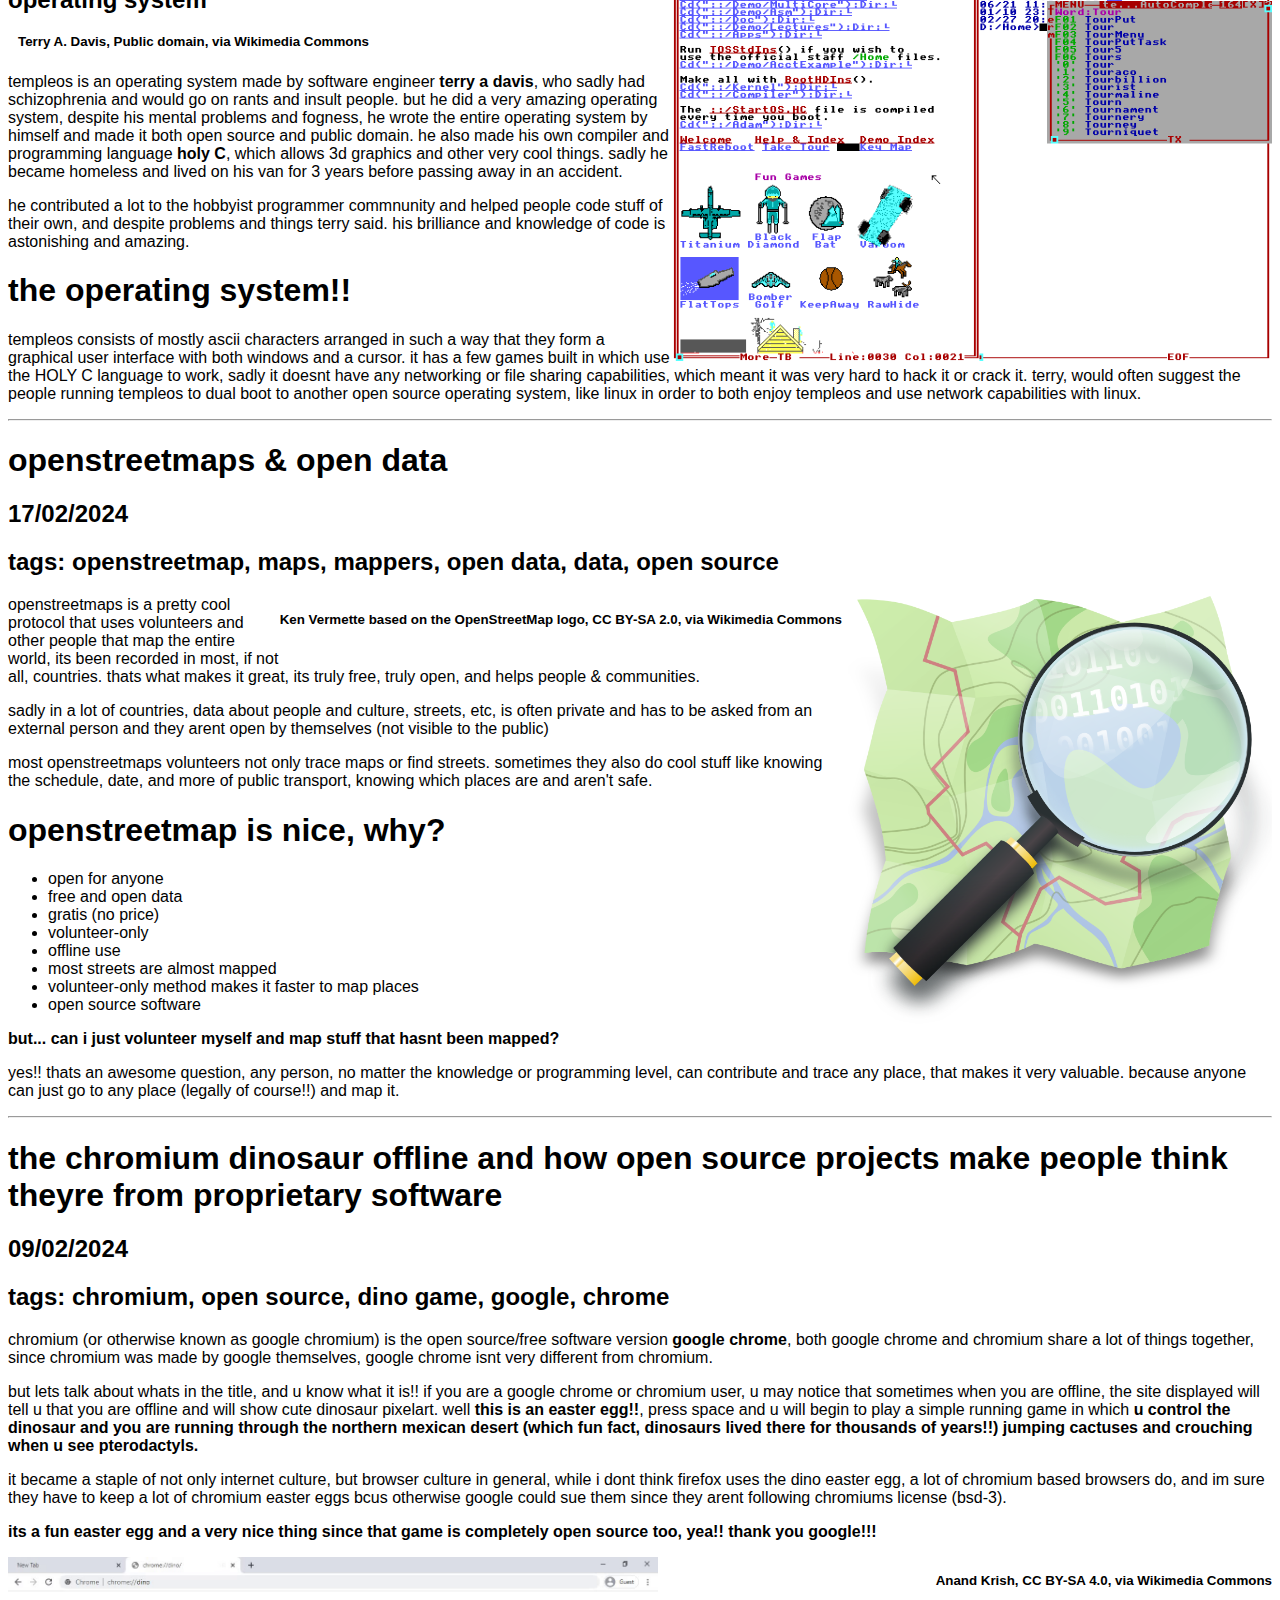
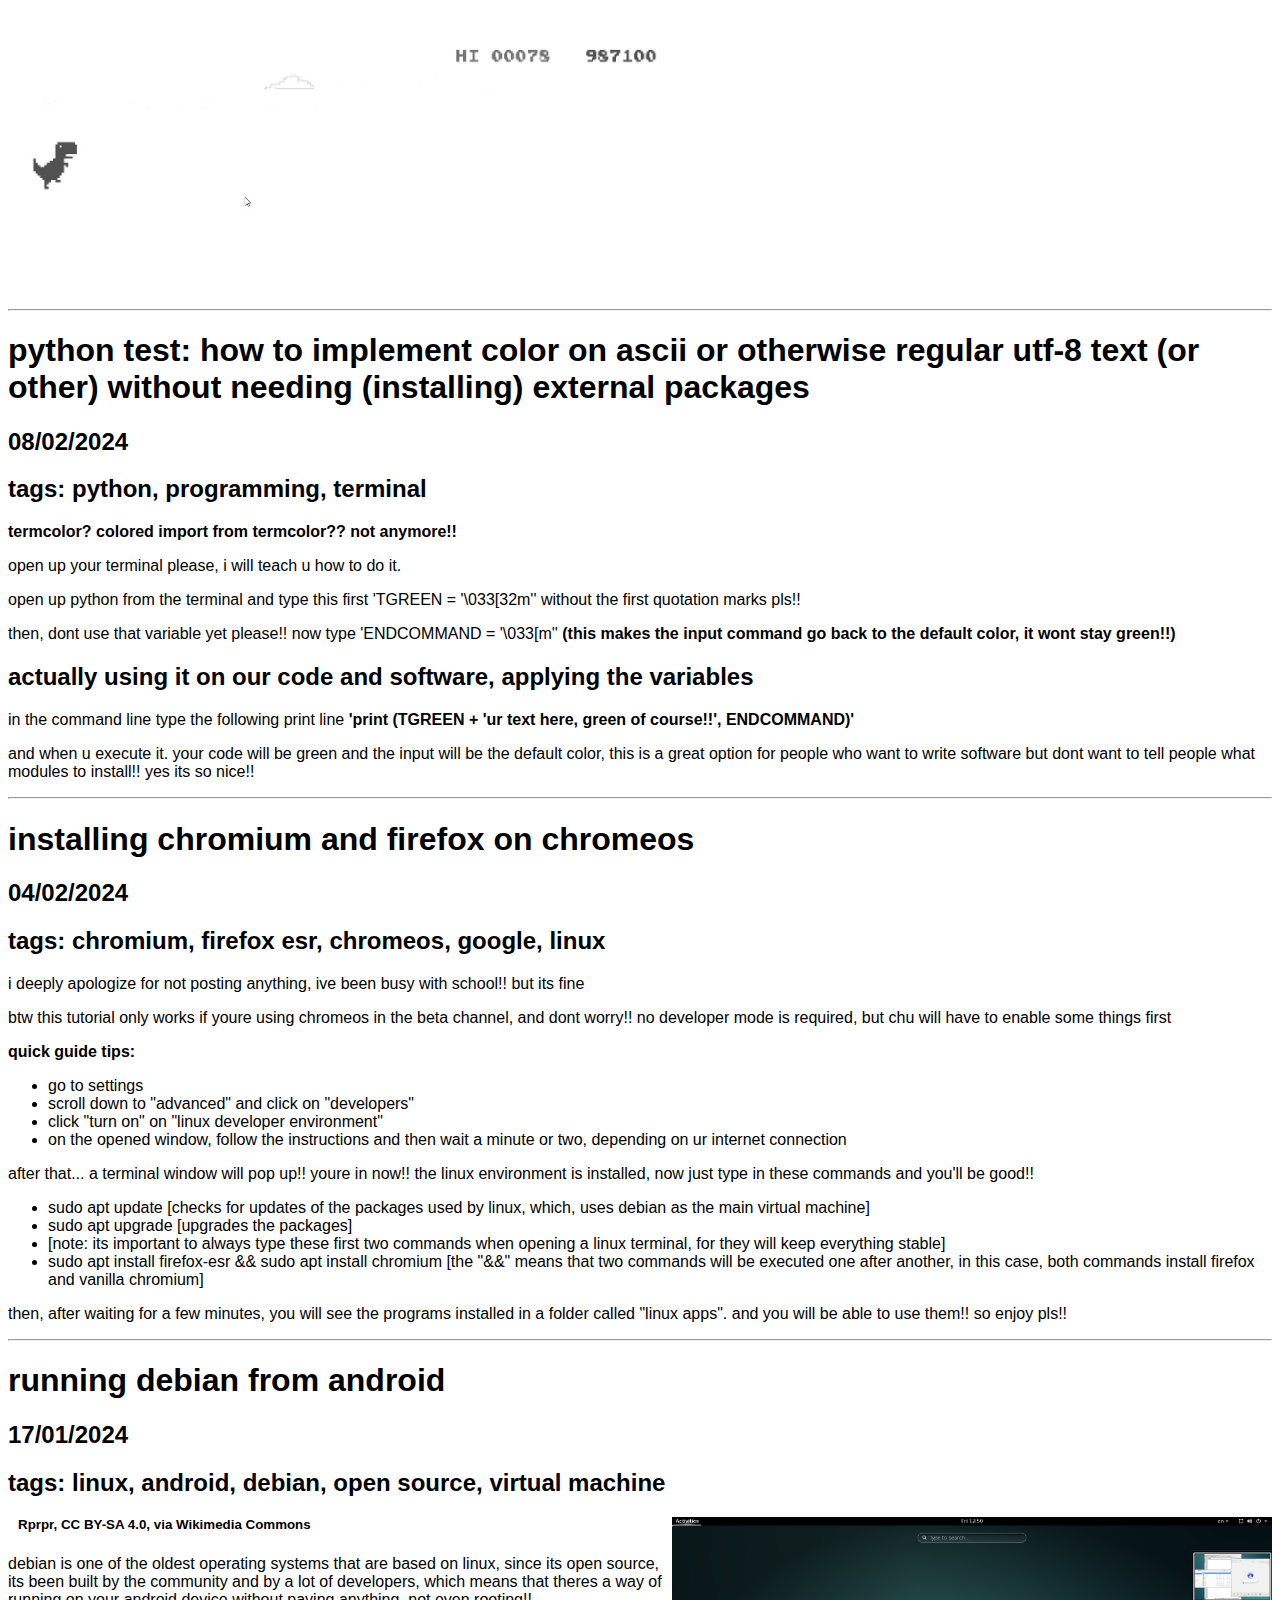
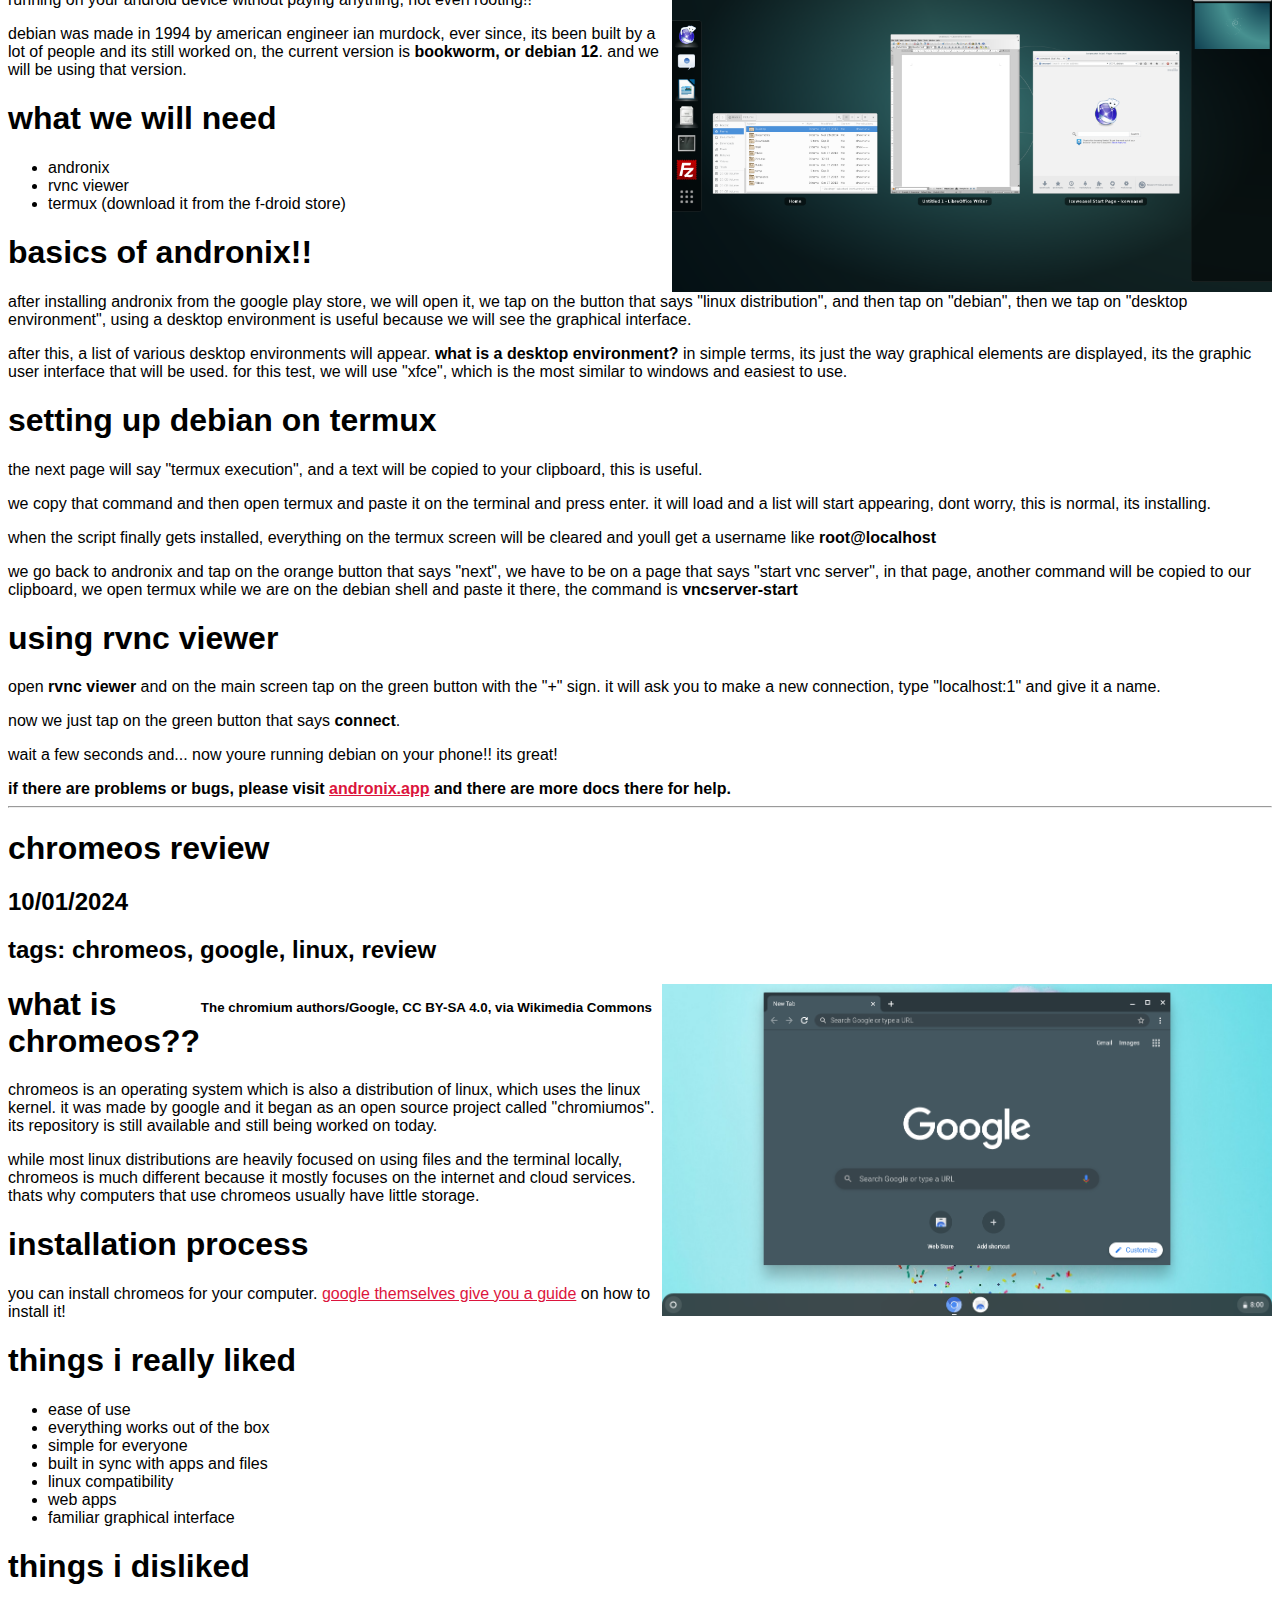
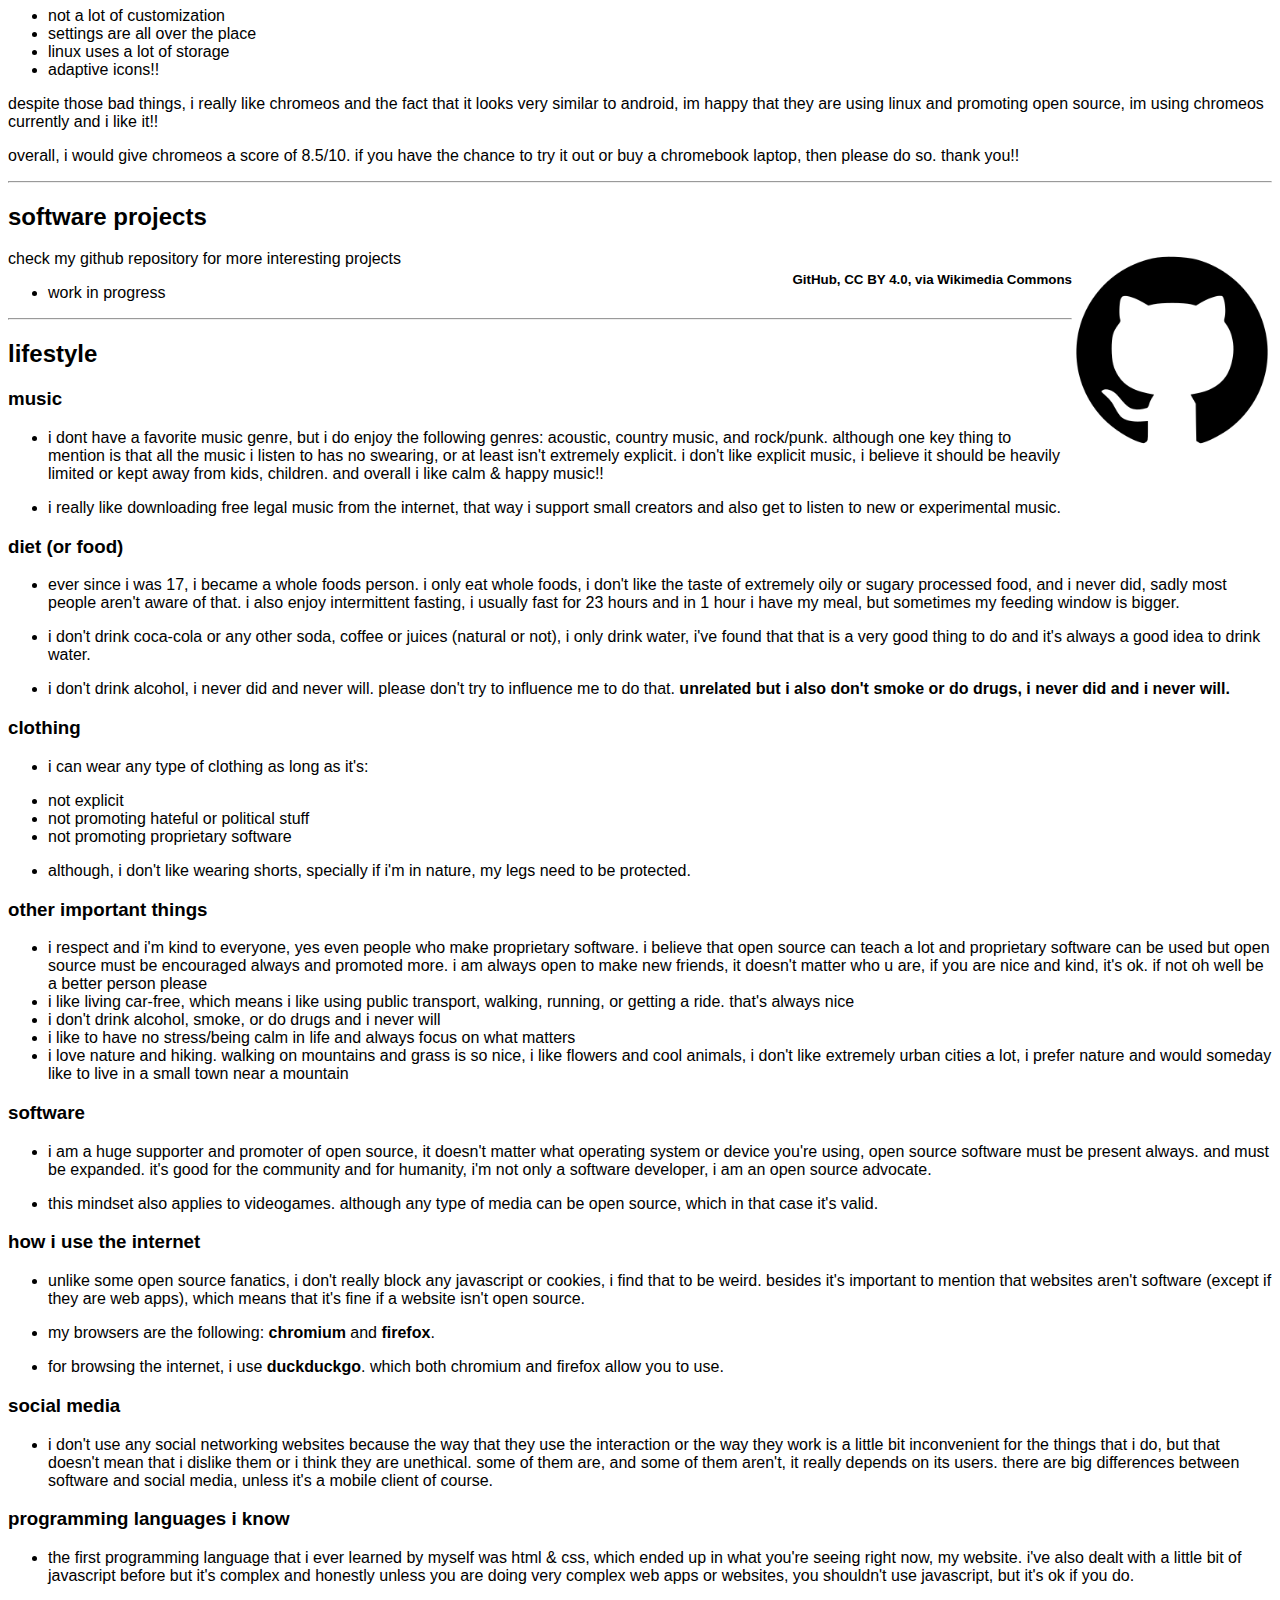
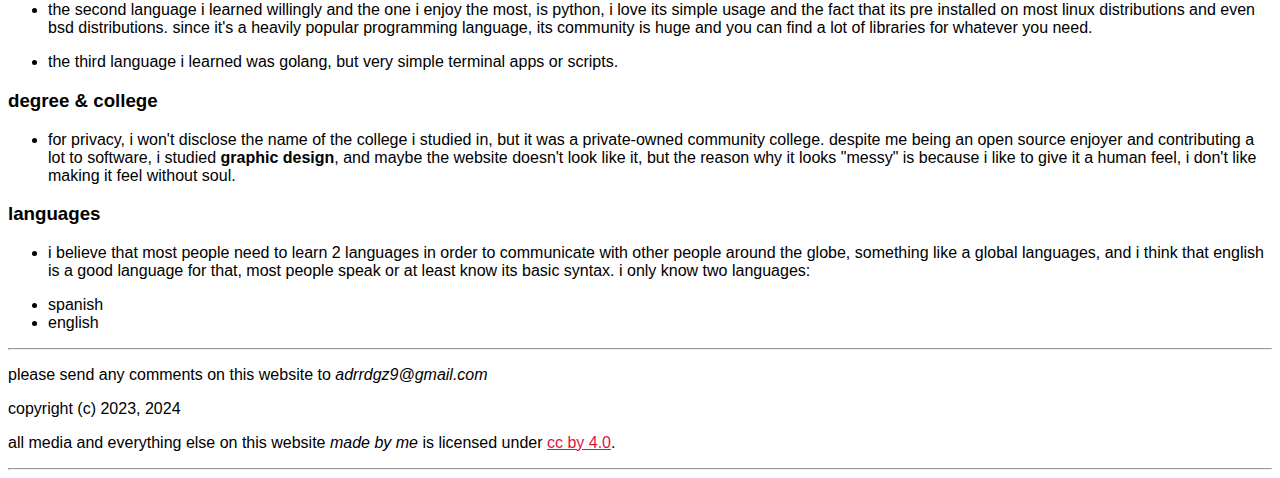
==== commit 9a3ea248: "add dark mode" ====
--- a/index.html
+++ b/index.html
@@ -6,14 +6,26 @@
     <title>personal website of adrian rodriguez</title>
     <link rel="icon" type="image/x-icon" href="favicon.ico">
     <style>
+      @media (prefers-color-scheme: dark) {
+        body {
+          background-color: #000000;
+          color: #00ffff;
+        }
+        a {
+          color: #00ffff;
+        }
+      }
+      @media (prefers-color-scheme: light) {
+        body {
+          background-color: #ffffff;
+          color: #000000
+        }
+        a {
+          color: #dc143c;
+        }
+      }
       body {
-        background-color: #ffffff;
-        color: #000000;
         font-family: sans-serif;
-      }
-      
-      a {
-        color: #dc143c;
       }
     </style>
   </head>
@@ -25,8 +37,8 @@
           <p style="text-align: center;"><b>~ navigate the website:</b> <a href="#contact">contact</a> | <a href="#desktops">desktops</a> | <a href="#blog-posts">blog posts</a> | <a href="#software-projects">software projects</a> | <a href="#lifestyle">lifestyle</a> | <a href="#legal">legal</a></p>
       </nav>
       <hr>
-      <p><img src="nonbinary.png" alt="nonbinary flag" width="100" height="60"> <img src="asexual.png" alt="asexual flag" width="100" height="60"></p>
-      <p style="float: right; font-size:12px;">nonbinary flag: <b>Kye Rowan, Public domain, via Wikimedia Commons</b>. asexual flag: <b>AnonMoos (SVG file); AVEN (flag design), Public domain, via Wikimedia Commons</b>.</p>
+      <p><img src="nonbinary.png" alt="nonbinary flag" width="100" height="60"> <img src="asexual.png" alt="asexual flag" width="100" height="60"> <img src="trixic.png" alt="trixic flag" width="100" height="60"></p>
+      <p style="float: right; font-size:12px;">nonbinary flag: <b>Kye Rowan, Public domain, via Wikimedia Commons</b>. asexual flag: <b>AnonMoos (SVG file); AVEN (flag design), Public domain, via Wikimedia Commons</b>. trixic flag: <b>unknown, public domain</b></p>
       <p><img src="olpc.jpg" alt="picture of an olpc x0-1" width="500" style="float: right;"></p>
       <p style="float: right;"><sup><b>Photo credit: "Mike McGregor"; upload to OLPC-Wiki: OLPC user "Walter", CC BY 2.5 </b></sup></p>
       <p>hello, im adrian, or online known too as <b>adrrdgz</b> and im nonbinary, trixic, and asexual <sup>(any pronouns)</sup> and i was born in 2003.</p>
@@ -317,7 +329,6 @@
           <p>please send any comments on this website to <span style="font-style: italic;">adrrdgz9@gmail.com</span></p>
           <p>copyright (c) 2023, 2024</p>
           <p>all media and everything else on this website <em>made by me</em> is licensed under <a href="https://creativecommons.org/licenses/by/4.0/">cc by 4.0</a>.</p>
-          <p>the website's source code is licensed under <b>gnu general public license v3</b>.</p>
       </footer>
       <hr>
   </body>
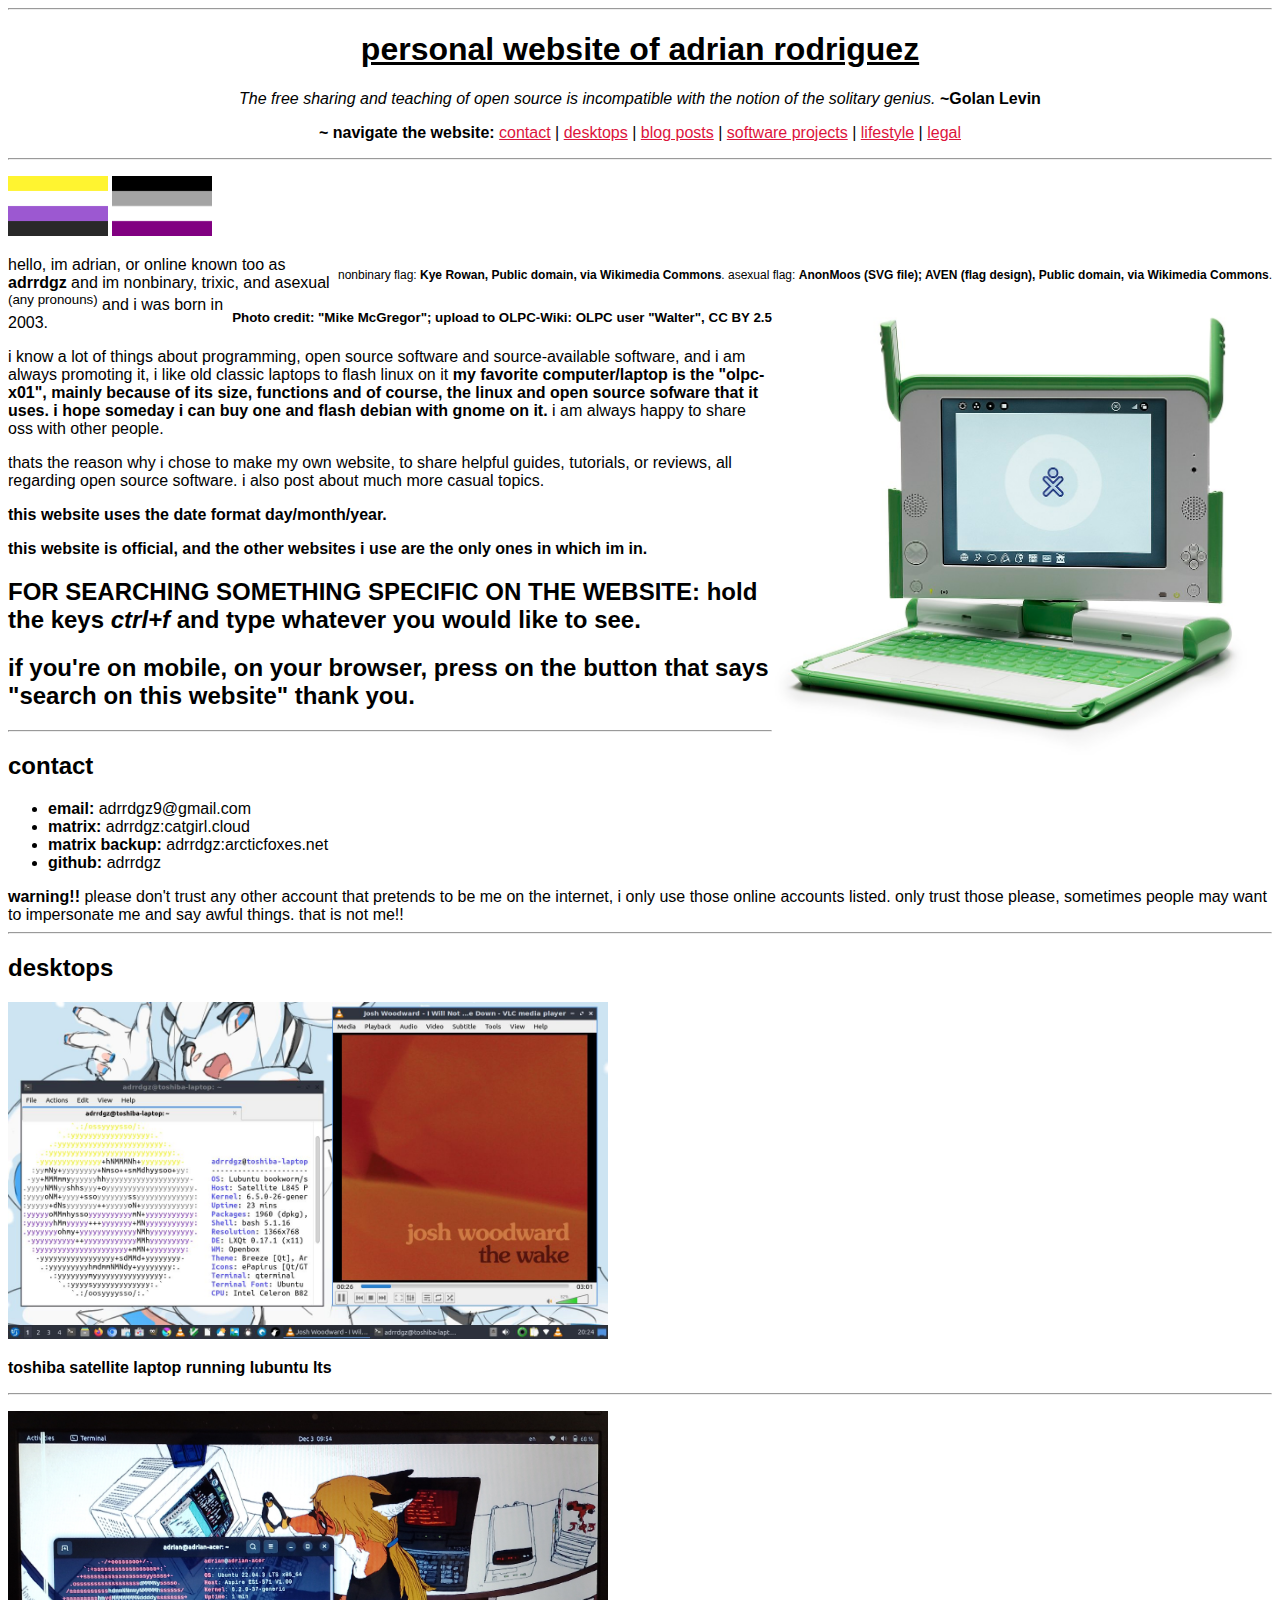
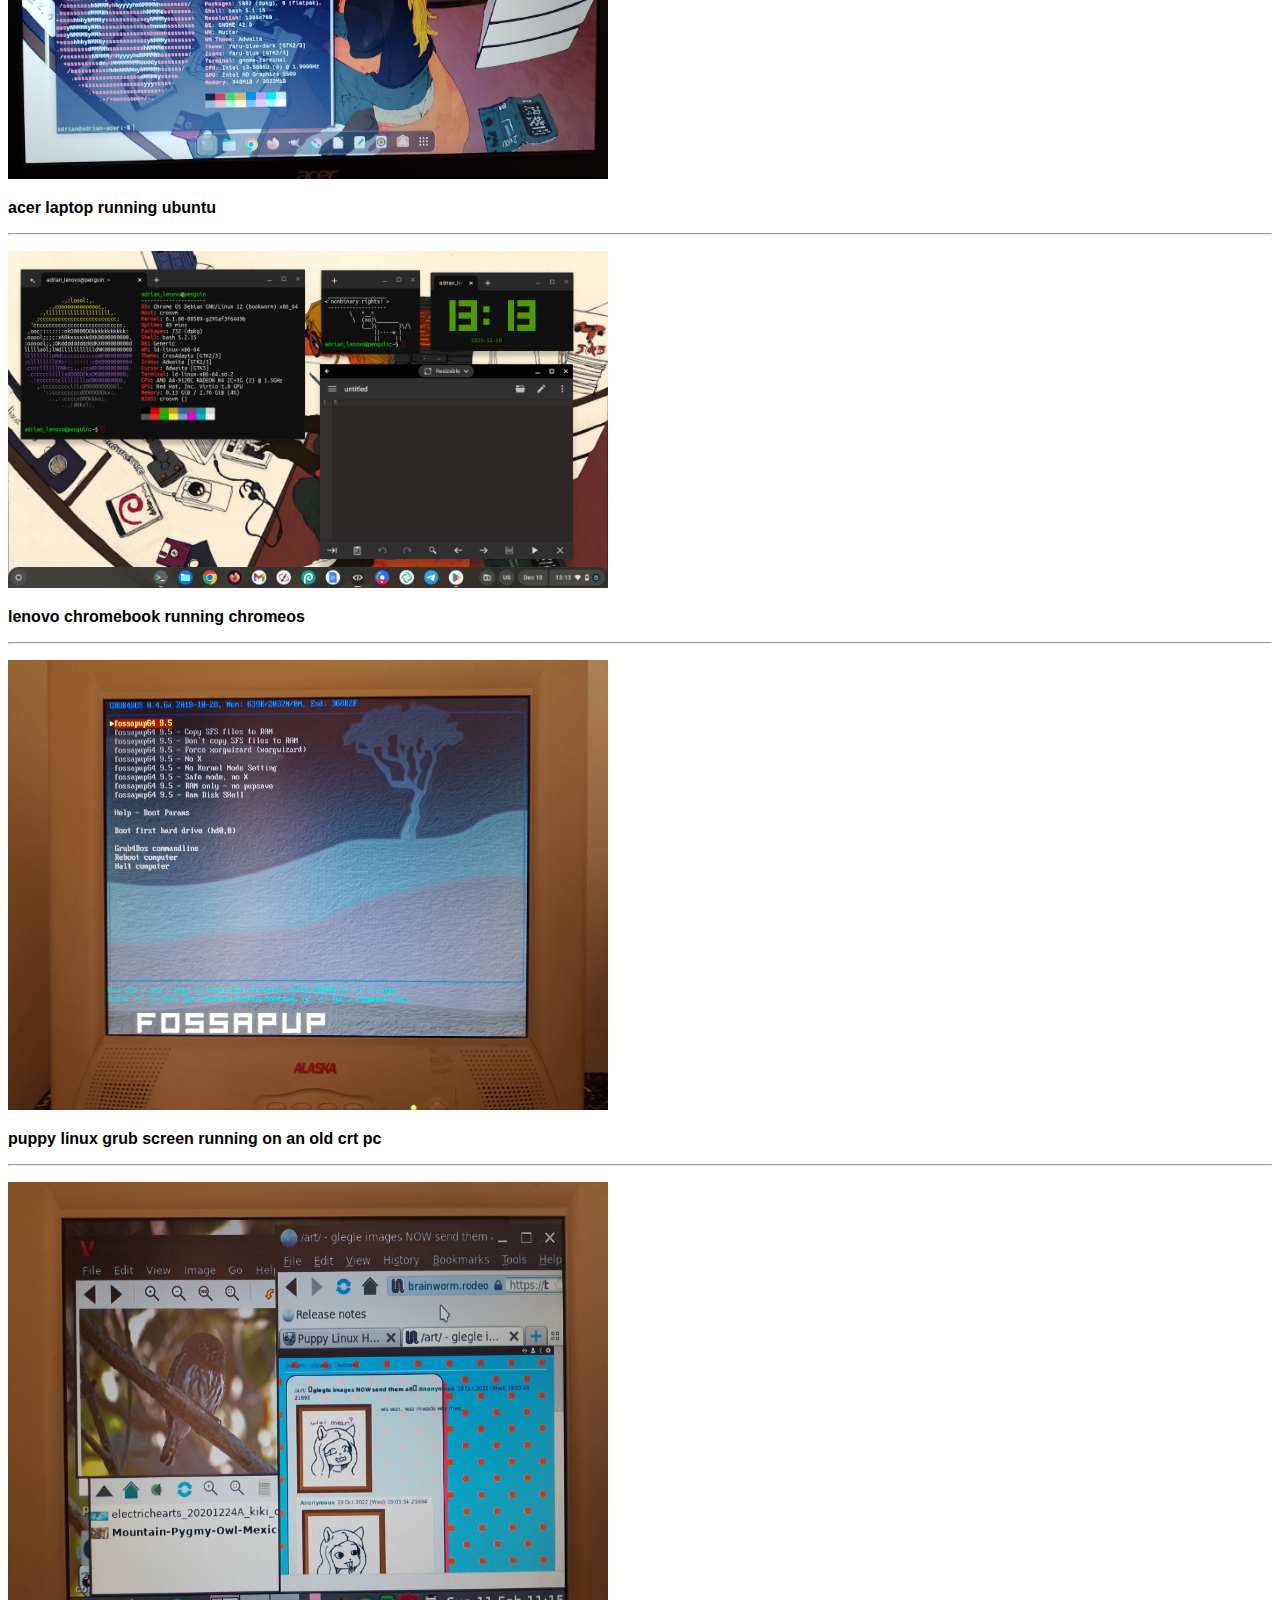
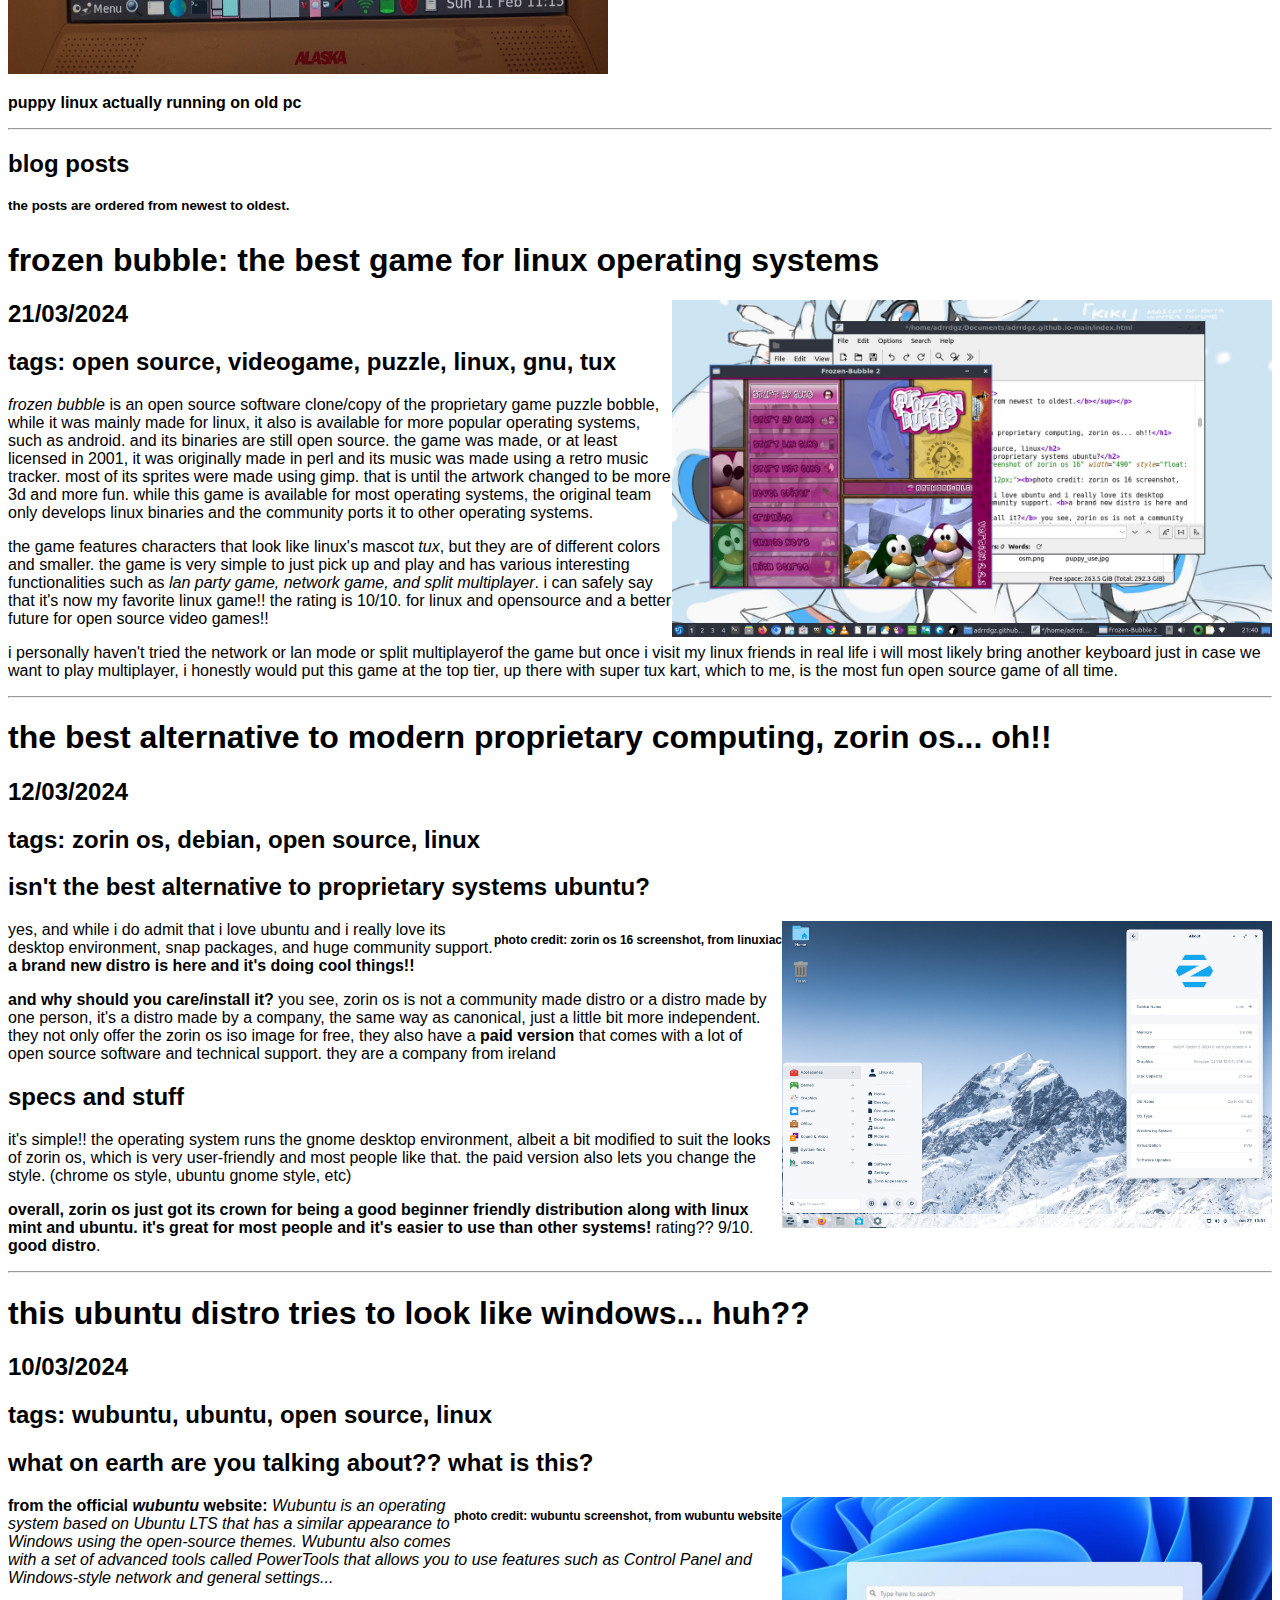
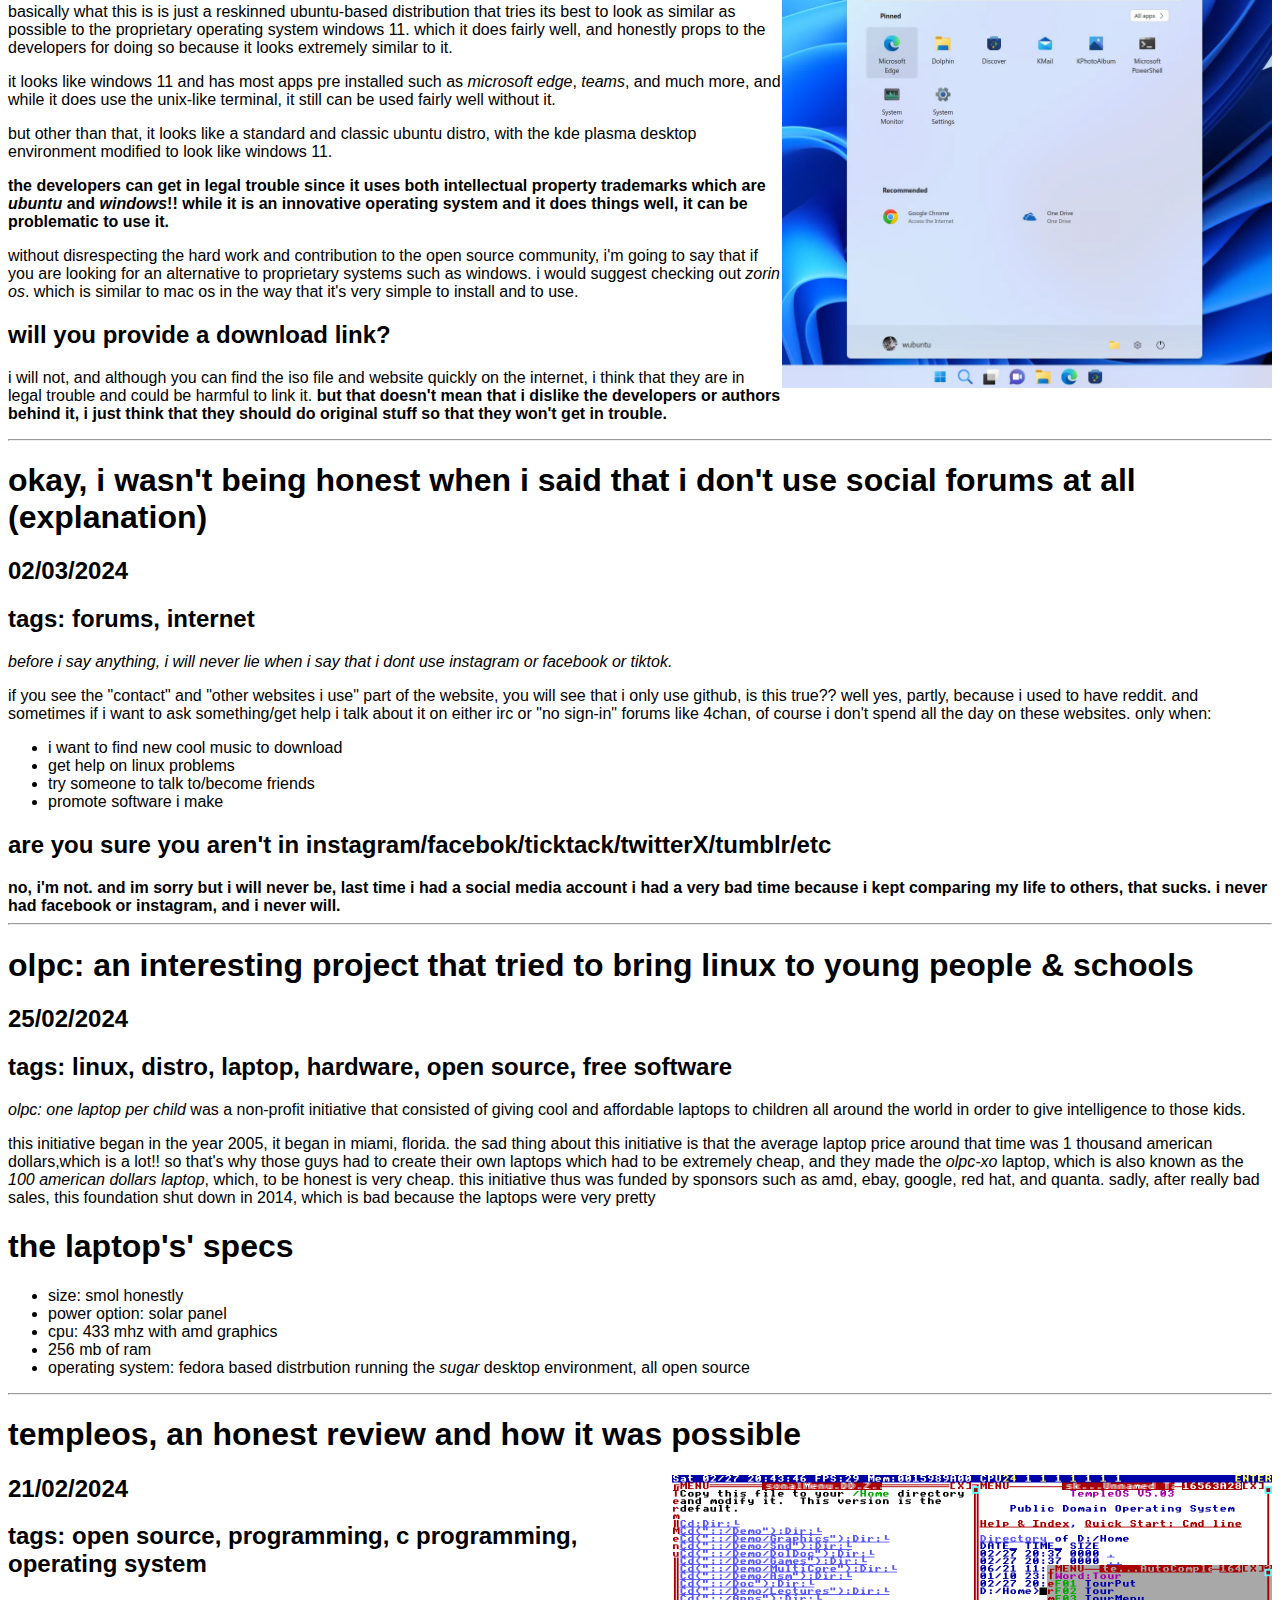
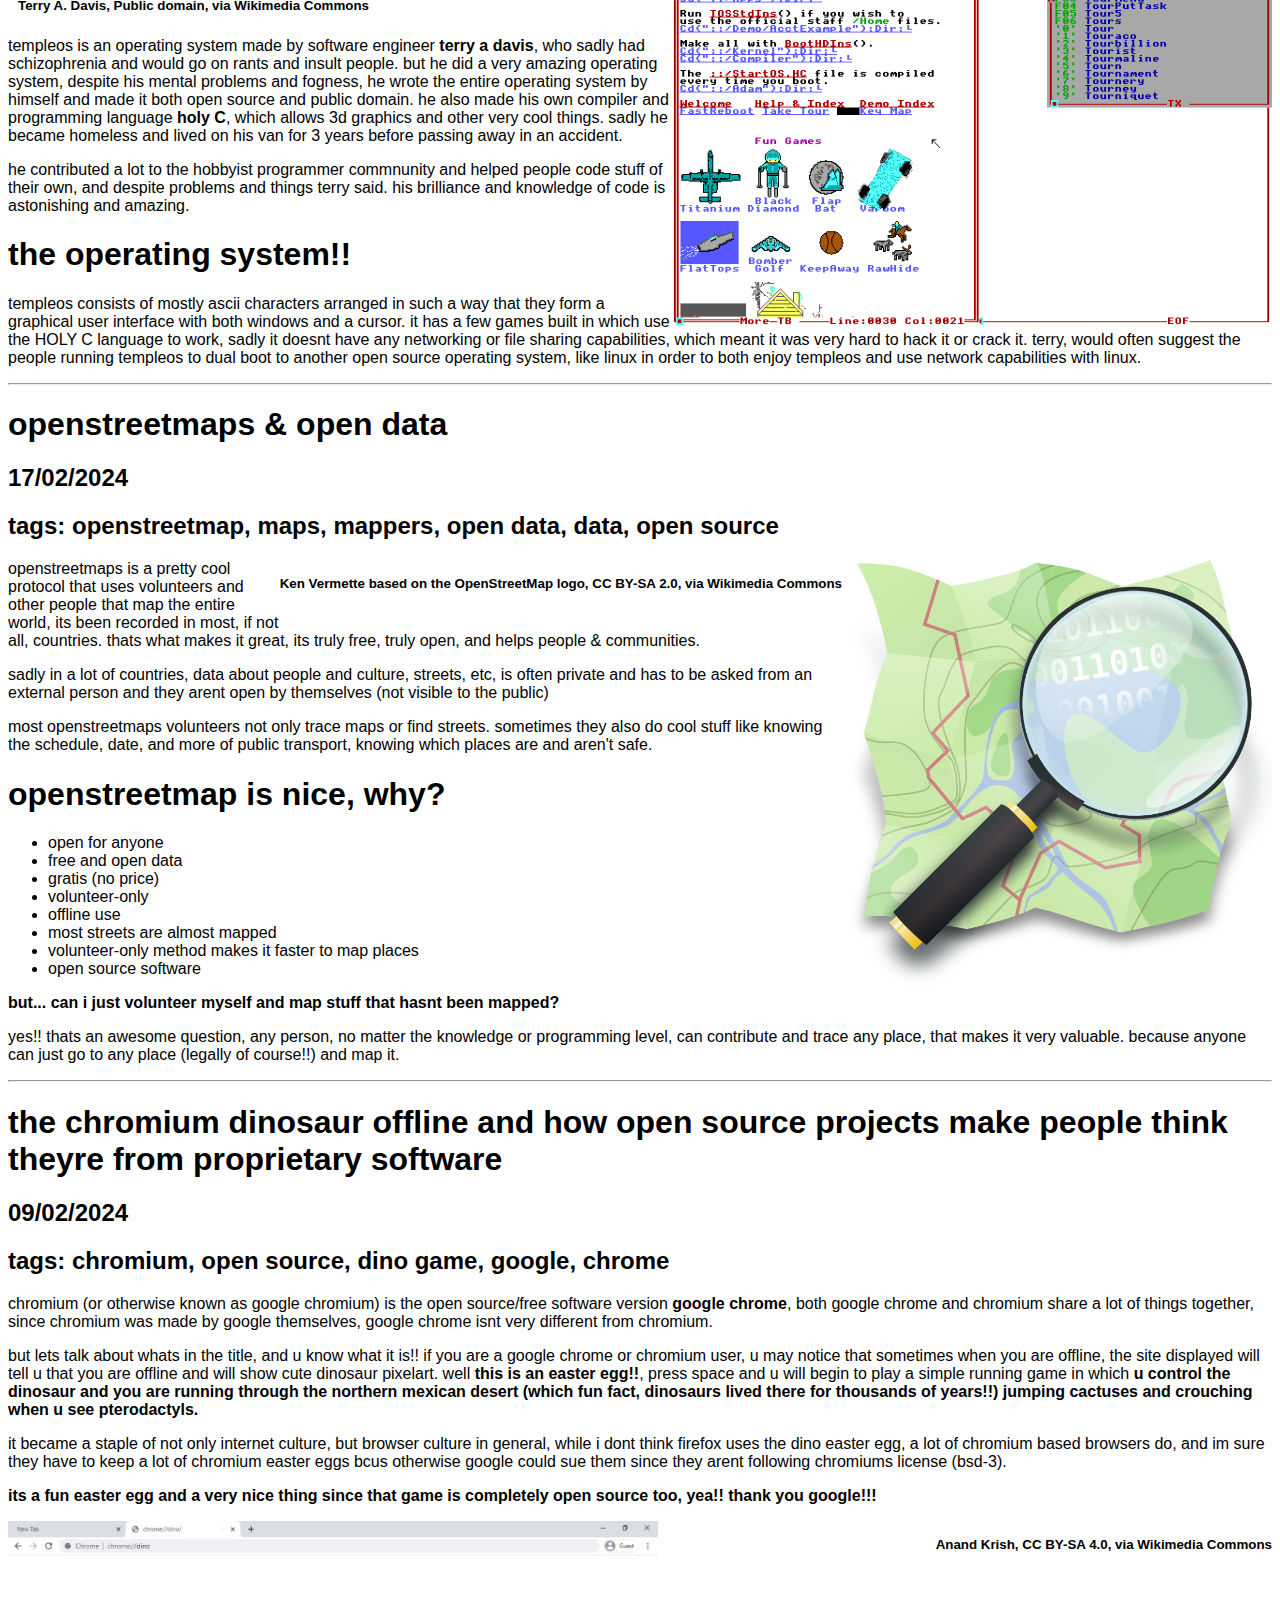
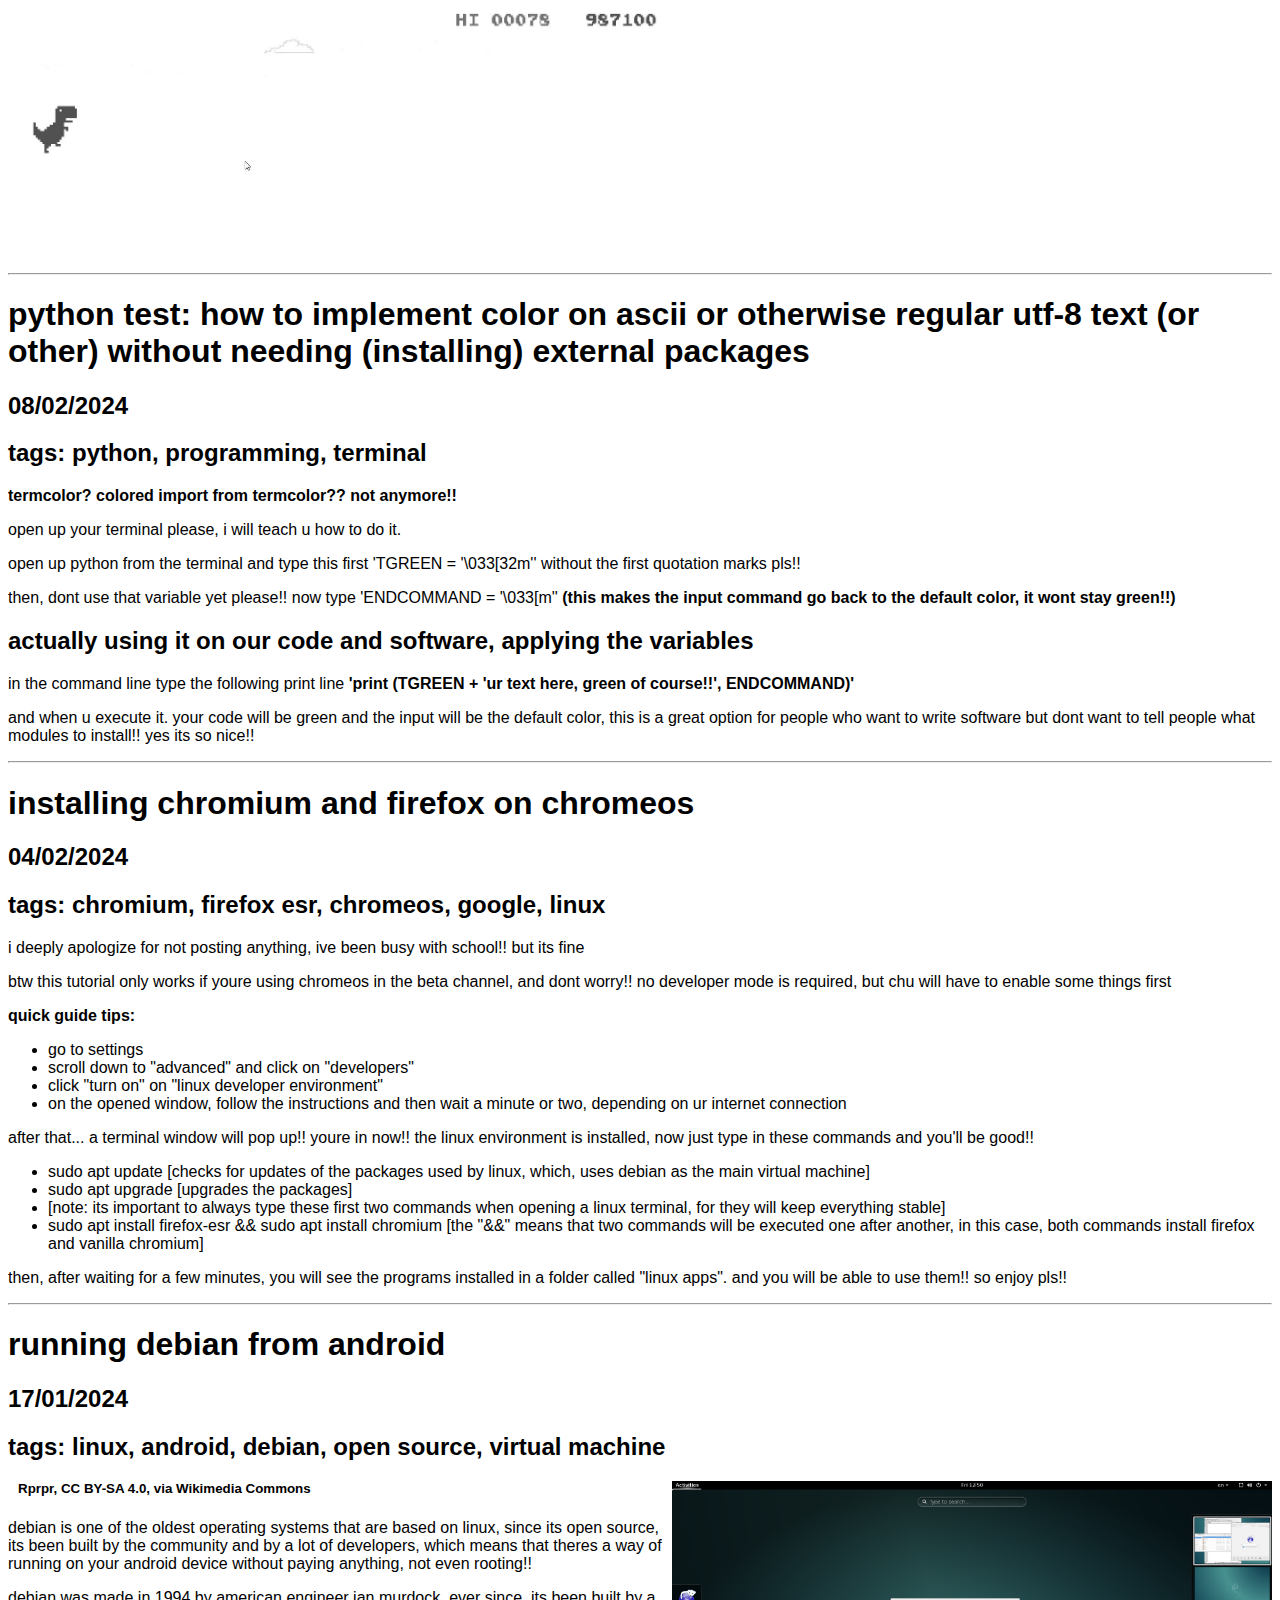
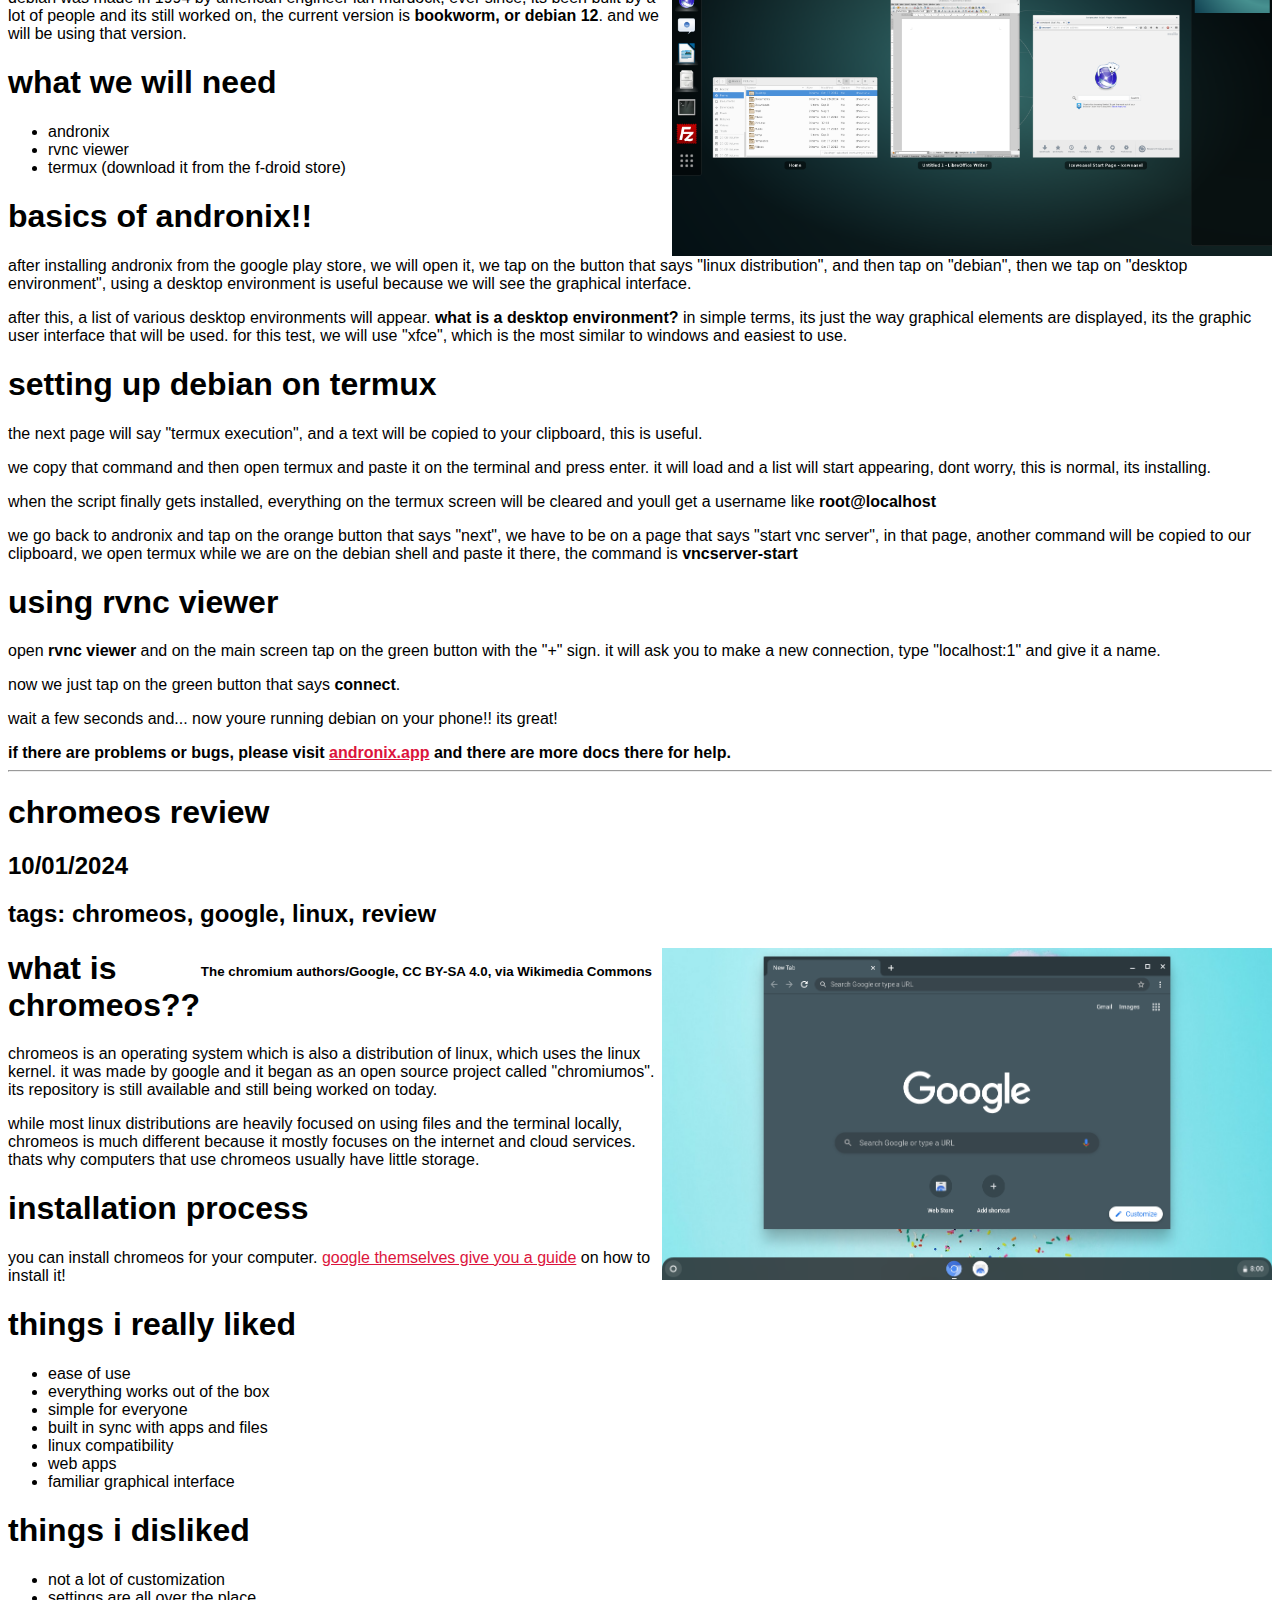
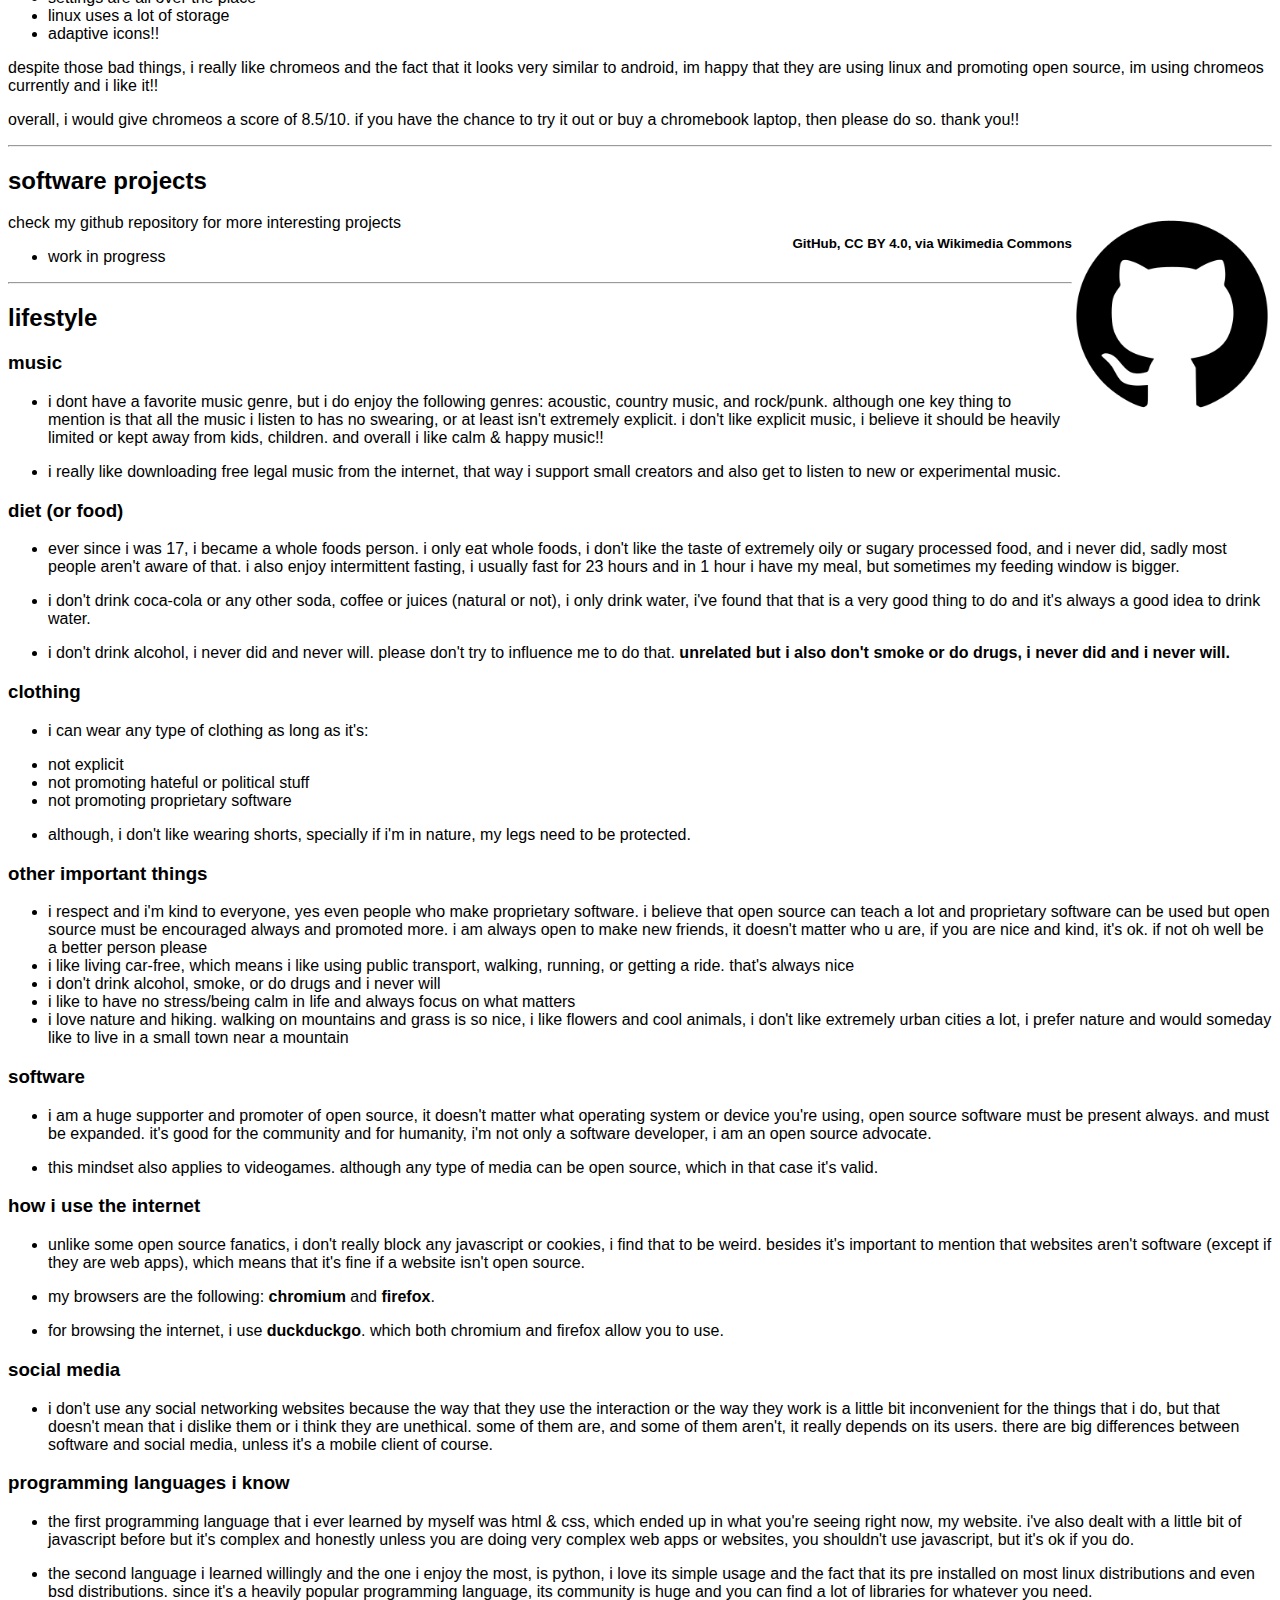
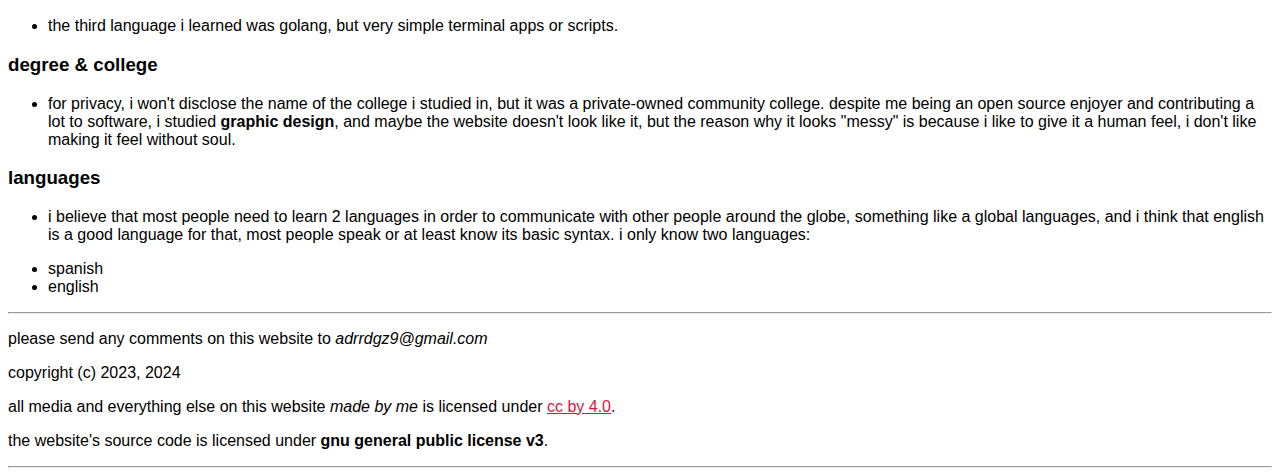
==== commit bb93e570: "Merge pull request #1 from ch0ccyra1n/feature/post-links" ====
--- a/index.html
+++ b/index.html
@@ -6,26 +6,14 @@
     <title>personal website of adrian rodriguez</title>
     <link rel="icon" type="image/x-icon" href="favicon.ico">
     <style>
-      @media (prefers-color-scheme: dark) {
-        body {
-          background-color: #000000;
-          color: #00ffff;
-        }
-        a {
-          color: #00ffff;
-        }
+      body {
+        background-color: #ffffff;
+        color: #000000;
+        font-family: sans-serif;
       }
-      @media (prefers-color-scheme: light) {
-        body {
-          background-color: #ffffff;
-          color: #000000
-        }
-        a {
-          color: #dc143c;
-        }
-      }
-      body {
-        font-family: sans-serif;
+      
+      a {
+        color: #dc143c;
       }
     </style>
   </head>
@@ -37,8 +25,8 @@
           <p style="text-align: center;"><b>~ navigate the website:</b> <a href="#contact">contact</a> | <a href="#desktops">desktops</a> | <a href="#blog-posts">blog posts</a> | <a href="#software-projects">software projects</a> | <a href="#lifestyle">lifestyle</a> | <a href="#legal">legal</a></p>
       </nav>
       <hr>
-      <p><img src="nonbinary.png" alt="nonbinary flag" width="100" height="60"> <img src="asexual.png" alt="asexual flag" width="100" height="60"> <img src="trixic.png" alt="trixic flag" width="100" height="60"></p>
-      <p style="float: right; font-size:12px;">nonbinary flag: <b>Kye Rowan, Public domain, via Wikimedia Commons</b>. asexual flag: <b>AnonMoos (SVG file); AVEN (flag design), Public domain, via Wikimedia Commons</b>. trixic flag: <b>unknown, public domain</b></p>
+      <p><img src="nonbinary.png" alt="nonbinary flag" width="100" height="60"> <img src="asexual.png" alt="asexual flag" width="100" height="60"></p>
+      <p style="float: right; font-size:12px;">nonbinary flag: <b>Kye Rowan, Public domain, via Wikimedia Commons</b>. asexual flag: <b>AnonMoos (SVG file); AVEN (flag design), Public domain, via Wikimedia Commons</b>.</p>
       <p><img src="olpc.jpg" alt="picture of an olpc x0-1" width="500" style="float: right;"></p>
       <p style="float: right;"><sup><b>Photo credit: "Mike McGregor"; upload to OLPC-Wiki: OLPC user "Walter", CC BY 2.5 </b></sup></p>
       <p>hello, im adrian, or online known too as <b>adrrdgz</b> and im nonbinary, trixic, and asexual <sup>(any pronouns)</sup> and i was born in 2003.</p>
@@ -76,7 +64,7 @@
       <hr>
       <h2 id="blog-posts">blog posts</h2>
       <p><sup><b>the posts are ordered from newest to oldest.</b></sup></p>
-      <h1>frozen bubble: the best game for linux operating systems</h1>
+      <h1 id="21-03-2024">frozen bubble: the best game for linux operating systems</h1>
       <img src="frozen1.jpg" alt="screenshot of lubuntu running the game frozen bubble" width="600" style="float: right;">
       <h2>21/03/2024</h2>
       <h2>tags: open source, videogame, puzzle, linux, gnu, tux</h2>
@@ -84,7 +72,7 @@
       <p>the game features characters that look like linux's mascot <cite>tux</cite>, but they are of different colors and smaller. the game is very simple to just pick up and play and has various interesting functionalities such as <cite>lan party game, network game, and split multiplayer</cite>. i can safely say that it's now my favorite linux game!! the rating is 10/10. for linux and opensource and a better future for open source video games!!</p>
       <p>i personally haven't tried the network or lan mode or split multiplayerof the game but once i visit my linux friends in real life i will most likely bring another keyboard just in case we want to play multiplayer, i honestly would put this game at the top tier, up there with super tux kart, which to me, is the most fun open source game of all time.</p>
       <hr>
-      <h1>the best alternative to modern proprietary computing, zorin os... oh!!</h1>
+      <h1 id="12-03-2024">the best alternative to modern proprietary computing, zorin os... oh!!</h1>
       <h2>12/03/2024</h2>
       <h2>tags: zorin os, debian, open source, linux</h2>
       <h2>isn't the best alternative to proprietary systems ubuntu?</h2>
@@ -96,7 +84,7 @@
       <p>it's simple!! the operating system runs the gnome desktop environment, albeit a bit modified to suit the looks of zorin os, which is very user-friendly and most people like that. the paid version also lets you change the style. (chrome os style, ubuntu gnome style, etc)</p>
       <p><b>overall, zorin os just got its crown for being a good beginner friendly distribution along with linux mint and ubuntu. it's great for most people and it's easier to use than other systems!</b> rating?? 9/10. <b>good distro</b>.</p>
       <hr>
-      <h1>this ubuntu distro tries to look like windows... huh??</h1>
+      <h1 id="10-03-2024">this ubuntu distro tries to look like windows... huh??</h1>
       <h2>10/03/2024</h2>
       <h2>tags: wubuntu, ubuntu, open source, linux</h2>
       <h2>what on earth are you talking about?? what is this?</h2>
@@ -111,7 +99,7 @@
       <h2>will you provide a download link?</h2>
       <p>i will not, and although you can find the iso file and website quickly on the internet, i think that they are in legal trouble and could be harmful to link it. <b>but that doesn't mean that i dislike the developers or authors behind it, i just think that they should do original stuff so that they won't get in trouble.</b></p>
       <hr>
-      <h1>okay, i wasn't being honest when i said that i don't use social forums at all (explanation)</h1>
+      <h1 id="02-03-2024">okay, i wasn't being honest when i said that i don't use social forums at all (explanation)</h1>
       <h2>02/03/2024</h2>
       <h2>tags: forums, internet</h2>
       <p><cite>before i say anything, i will never lie when i say that i dont use instagram or facebook or tiktok.</cite></p>
@@ -125,7 +113,7 @@
       <h2>are you sure you aren't in instagram/facebok/ticktack/twitterX/tumblr/etc</h2>
       <b>no, i'm not. and im sorry but i will never be, last time i had a social media account i had a very bad time because i kept comparing my life to others, that sucks. i never had facebook or instagram, and i never will.</b>
       <hr>
-      <h1>olpc: an interesting project that tried to bring linux to young people & schools</h1>
+      <h1 id="25-02-2024">olpc: an interesting project that tried to bring linux to young people & schools</h1>
       <h2>25/02/2024</h2>
       <h2>tags: linux, distro, laptop, hardware, open source, free software</h2>
       <p><i>olpc: one laptop per child</i> was a non-profit initiative that consisted of giving cool and affordable laptops to children all around the world in order to give intelligence to those kids.</p>
@@ -139,7 +127,7 @@
           <li>operating system: fedora based distrbution running the <i>sugar</i> desktop environment, all open source</li>
       </ul>
       <hr>
-      <h1>templeos, an honest review and how it was possible</h1>
+      <h1 id="21-02-2024">templeos, an honest review and how it was possible</h1>
       <p><img src="templeos.png" style="float: right;" alt="screenshot of templeos" width="600"></p>
       <h2>21/02/2024</h2>
       <h2>tags: open source, programming, c programming, operating system</h2>
@@ -149,7 +137,7 @@
       <h1>the operating system!!</h1>
       <p>templeos consists of mostly ascii characters arranged in such a way that they form a graphical user interface with both windows and a cursor. it has a few games built in which use the HOLY C language to work, sadly it doesnt have any networking or file sharing capabilities, which meant it was very hard to hack it or crack it. terry, would often suggest the people running templeos to dual boot to another open source operating system, like linux in order to both enjoy templeos and use network capabilities with linux.</p>
       <hr>
-      <h1>openstreetmaps & open data</h1>
+      <h1 id="17-02-2024">openstreetmaps & open data</h1>
       <h2>17/02/2024</h2>
       <h2>tags: openstreetmap, maps, mappers, open data, data, open source</h2>
       <p><img src="osm.png" alt="openstreemap logo" width="430" style="float: right;"></p>
@@ -172,7 +160,7 @@
       <p>yes!! thats an awesome question, any person, no matter the knowledge or programming level, can contribute and trace any place, that makes it very valuable. because anyone can just go to any place (legally of course!!) and map it.</p>
       <p></p>
       <hr>
-      <h1>the chromium dinosaur offline and how open source projects make people think theyre from proprietary software</h1>
+      <h1 id="09-02-2024">the chromium dinosaur offline and how open source projects make people think theyre from proprietary software</h1>
       <h2>09/02/2024</h2>
       <h2>tags: chromium, open source, dino game, google, chrome</h2>
       <p>chromium (or otherwise known as google chromium) is the open source/free software version <b>google chrome</b>, both google chrome and chromium share a lot of things together, since chromium was made by google themselves, google chrome isnt very different from chromium.</p>
@@ -182,7 +170,7 @@
       <p style="float: right;"><sup><b>Anand Krish, CC BY-SA 4.0, via Wikimedia Commons</b></sup></p>
       <p><img src="google_dino.png" alt="screenshot of chrome offline game easter egg" width="650"></p>
       <hr>
-      <h1>python test: how to implement color on ascii or otherwise regular utf-8 text (or other) without needing (installing) external packages</h1>
+      <h1 id="08-02-2024">python test: how to implement color on ascii or otherwise regular utf-8 text (or other) without needing (installing) external packages</h1>
       <h2>08/02/2024</h2>
       <h2>tags: python, programming, terminal</h2>
       <p><b>termcolor? colored import from termcolor?? not anymore!!</b></p>
@@ -193,7 +181,7 @@
       <p>in the command line type the following print line <b>'print (TGREEN + 'ur text here, green of course!!', ENDCOMMAND)'</b></p>
       <p>and when u execute it. your code will be green and the input will be the default color, this is a great option for people who want to write software but dont want to tell people what modules to install!! yes its so nice!!</p>
       <hr>
-      <h1>installing chromium and firefox on chromeos</h1>
+      <h1 id="04-02-2024">installing chromium and firefox on chromeos</h1>
       <h2>04/02/2024</h2>
       <h2>tags: chromium, firefox esr, chromeos, google, linux</h2>
       <p>i deeply apologize for not posting anything, ive been busy with school!! but its fine</p>
@@ -215,7 +203,7 @@
       <p>then, after waiting for a few minutes, you will see the programs installed in a folder called "linux apps". and you will be able to use them!! so enjoy pls!!</p>
       <hr>
       <h1>running debian from android</h1>
-      <h2>17/01/2024</h2>
+      <h2 id="17-01-2024">17/01/2024</h2>
       <h2>tags: linux, android, debian, open source, virtual machine</h2>
       <p><img src="debian_gnome_android.png" style="float: right;" alt="screenshot of gnome debian" width="600"></p>
       <p style="margin: 10px;"><sup><b>Rprpr, CC BY-SA 4.0, via Wikimedia Commons</b></sup></p>
@@ -241,7 +229,7 @@
       <p>wait a few seconds and... now youre running debian on your phone!! its great!</p>
       <b>if there are problems or bugs, please visit <a href="https://andronix.app">andronix.app</a> and there are more docs there for help.</b>
       <hr>
-      <h1>chromeos review</h1>
+      <h1 id="10-01-2024">chromeos review</h1>
       <h2>10/01/2024</h2>
       <h2>tags: chromeos, google, linux, review</h2>
       <p><img src="chromiumos.png" style="float: right;" alt="screenshot of chromiumos" width="610"></p>
@@ -329,6 +317,7 @@
           <p>please send any comments on this website to <span style="font-style: italic;">adrrdgz9@gmail.com</span></p>
           <p>copyright (c) 2023, 2024</p>
           <p>all media and everything else on this website <em>made by me</em> is licensed under <a href="https://creativecommons.org/licenses/by/4.0/">cc by 4.0</a>.</p>
+          <p>the website's source code is licensed under <b>gnu general public license v3</b>.</p>
       </footer>
       <hr>
   </body>
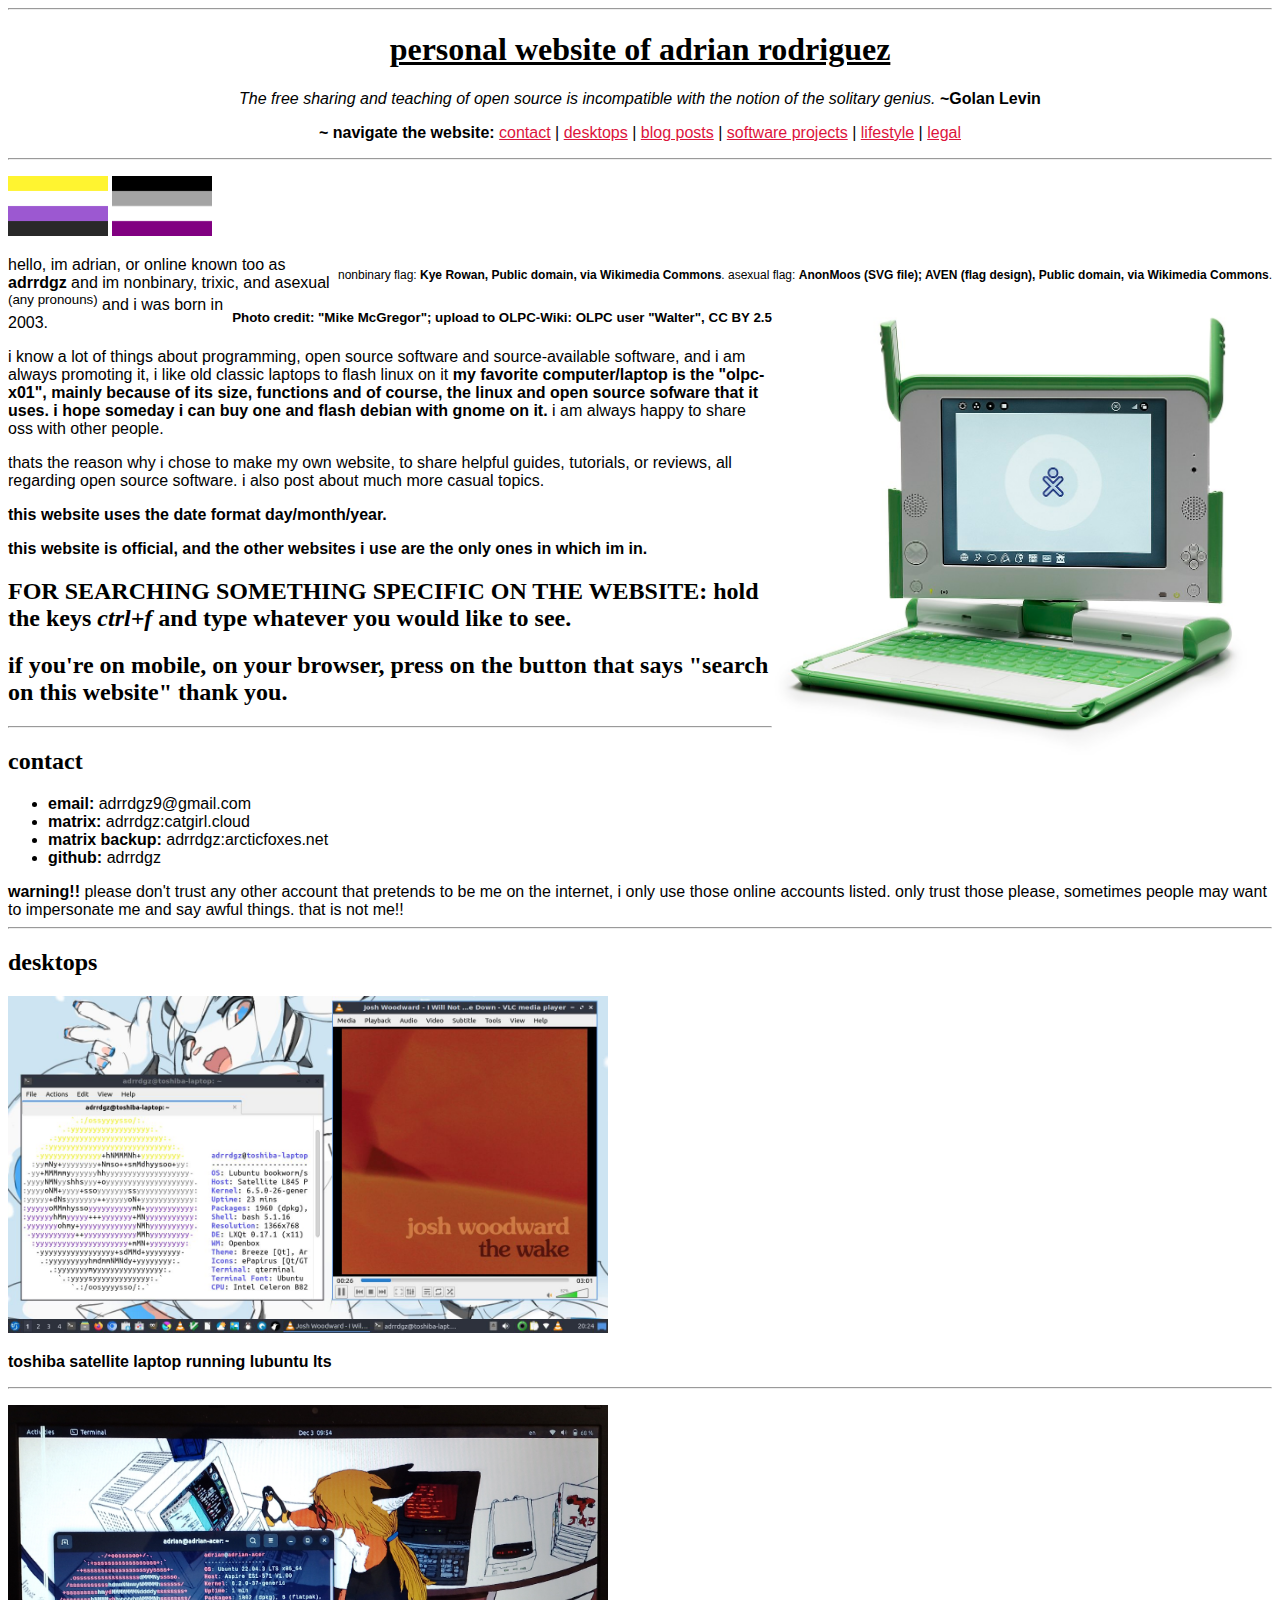
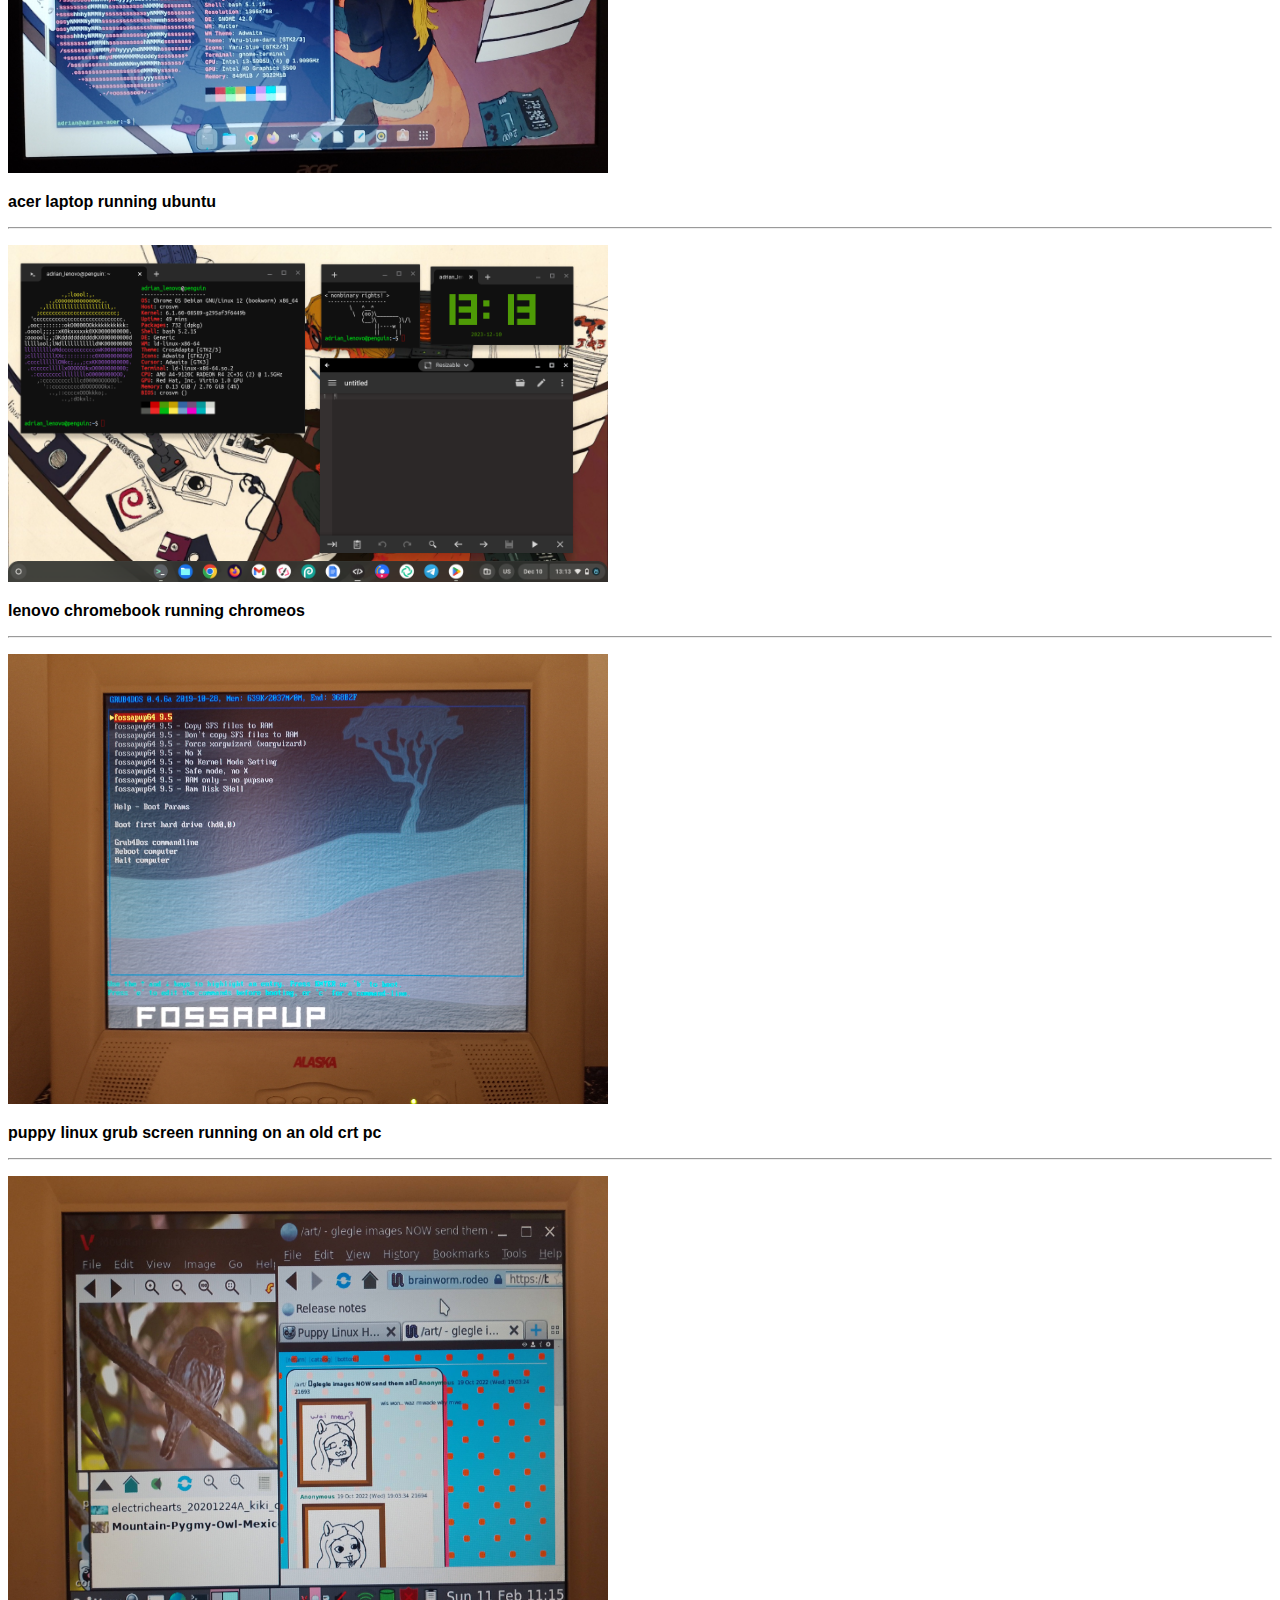
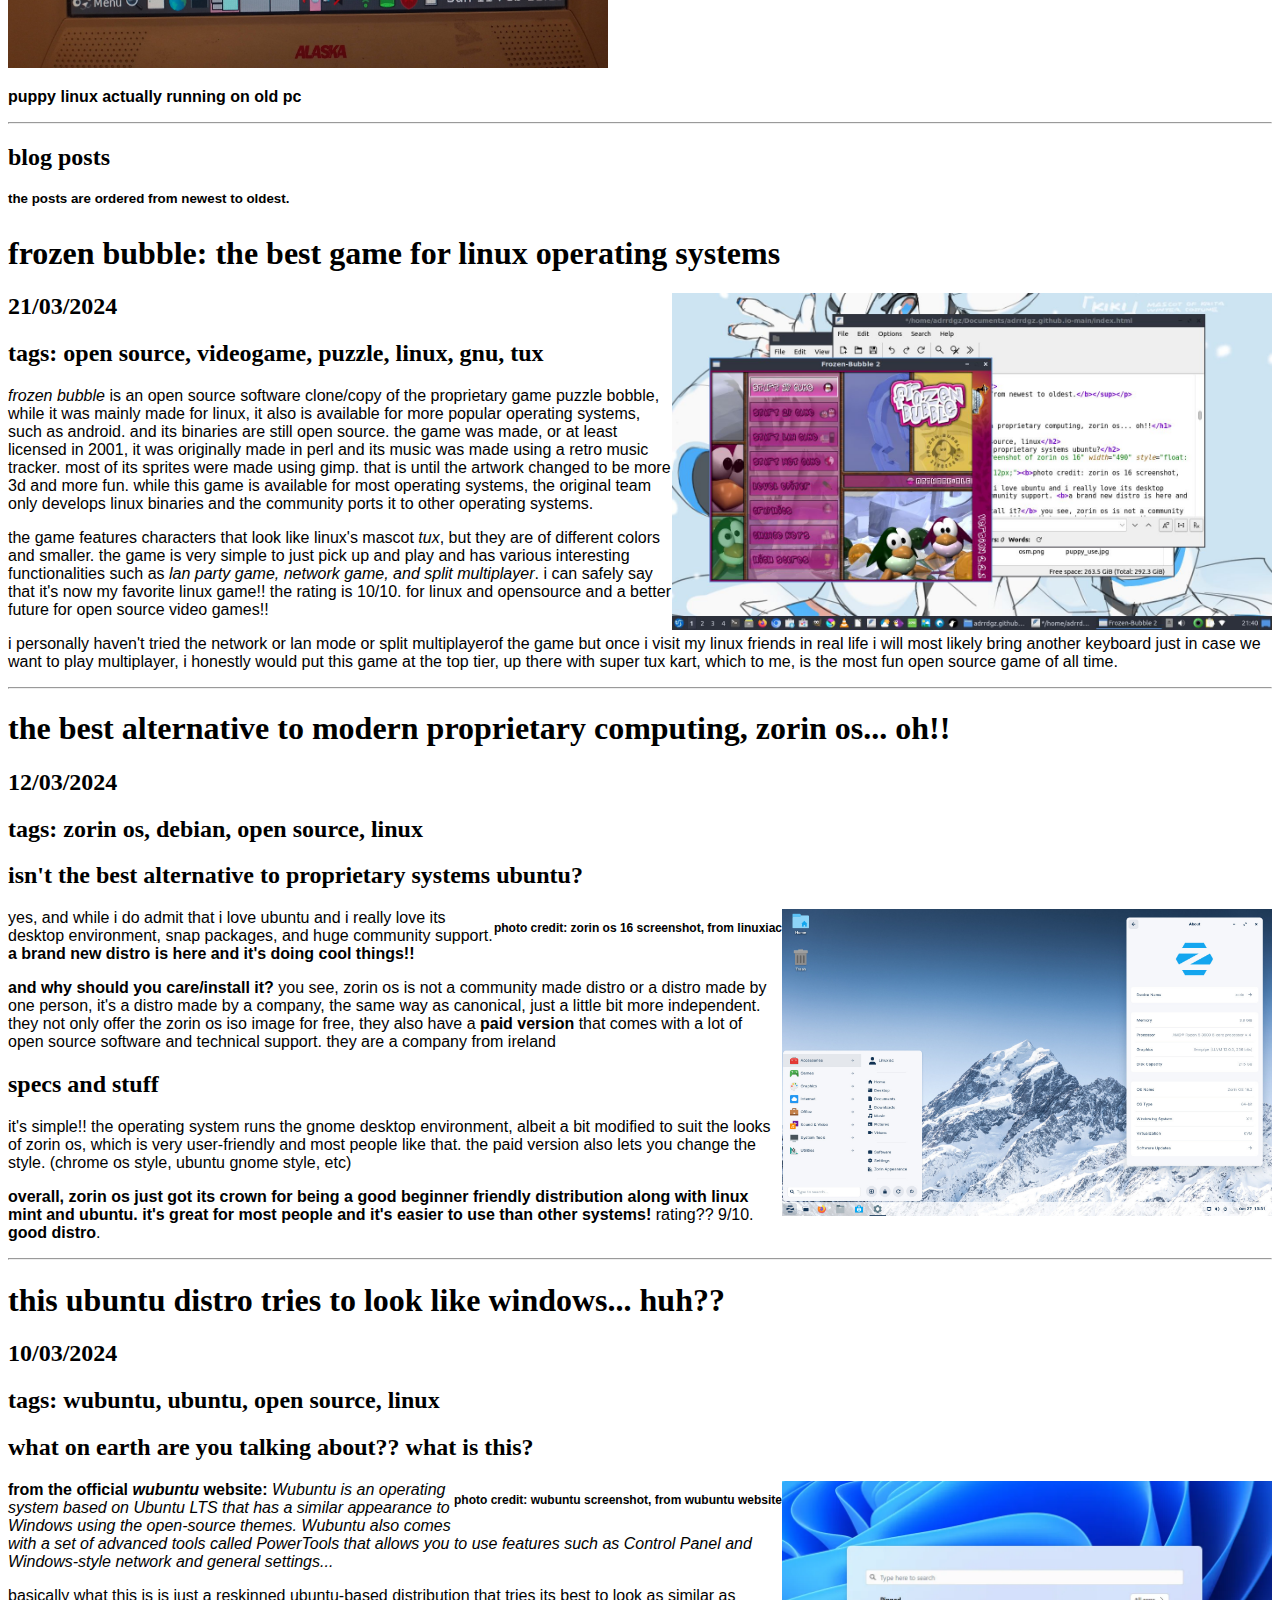
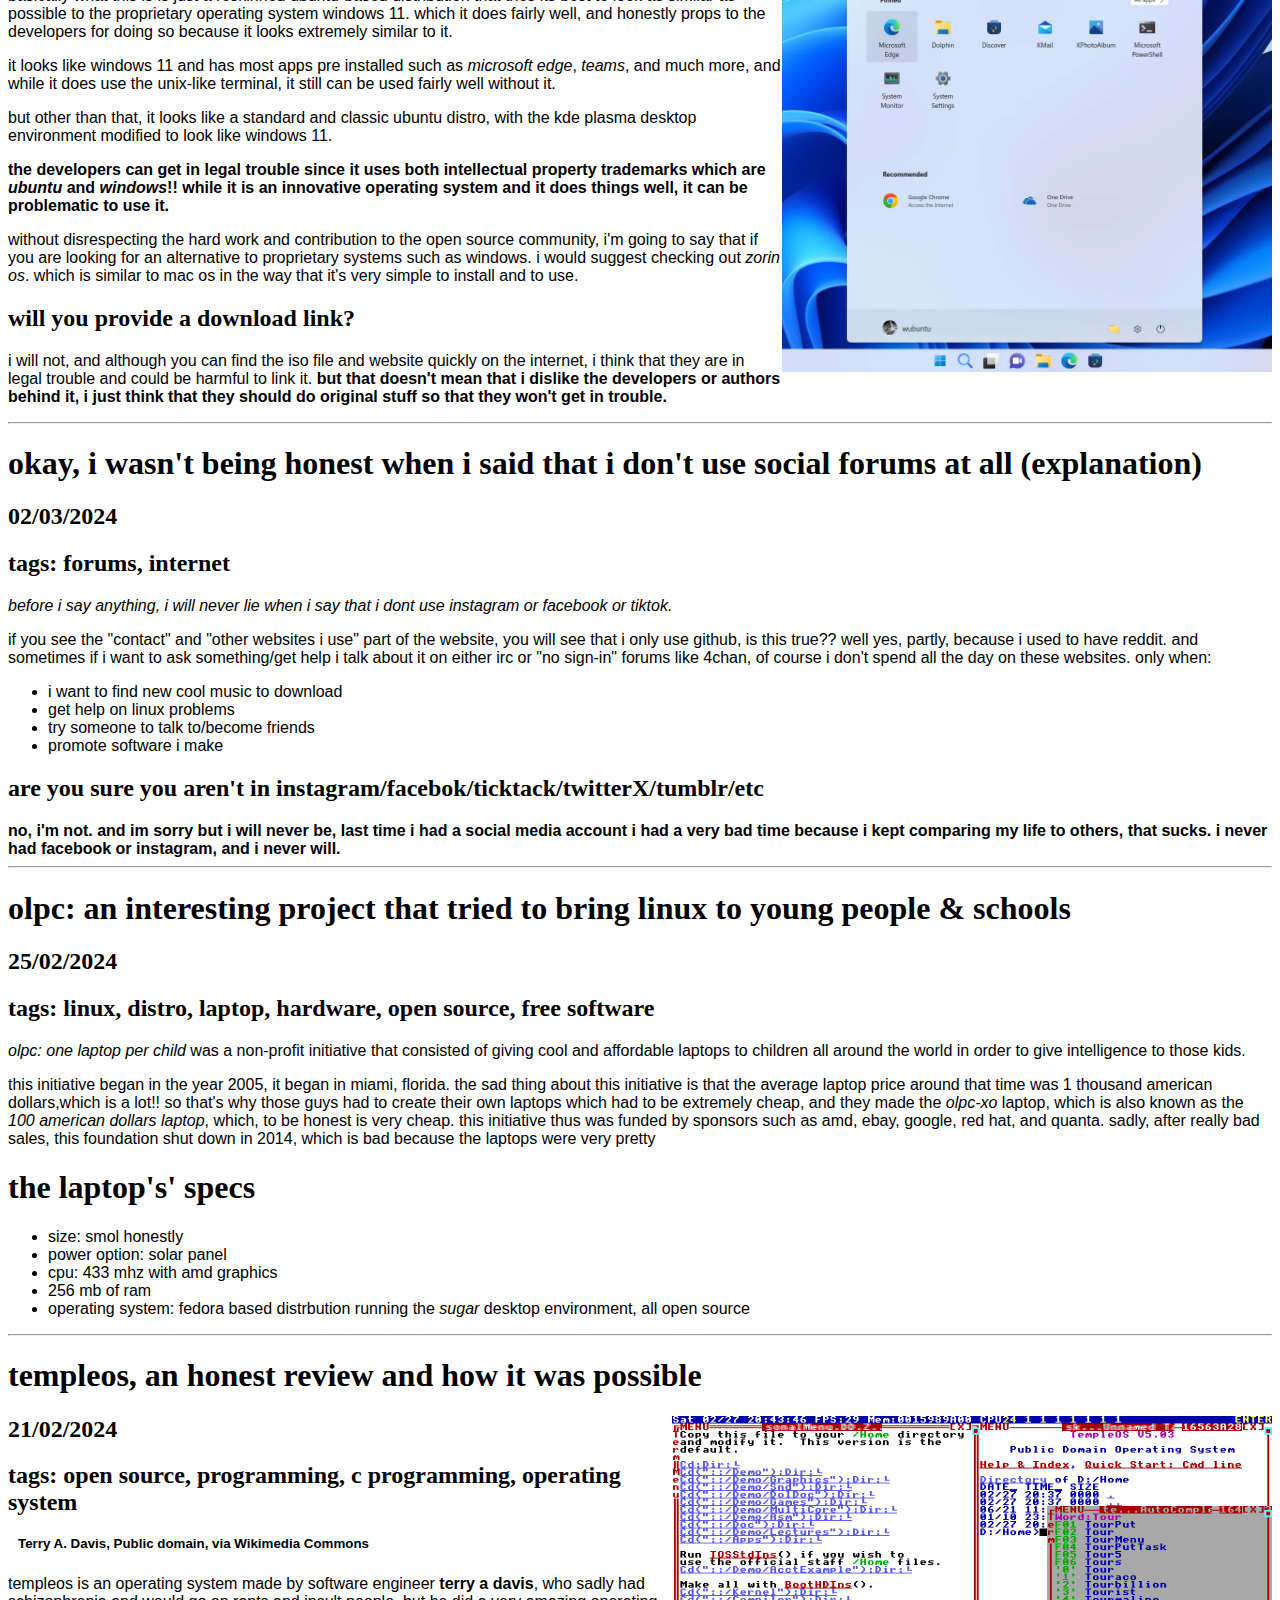
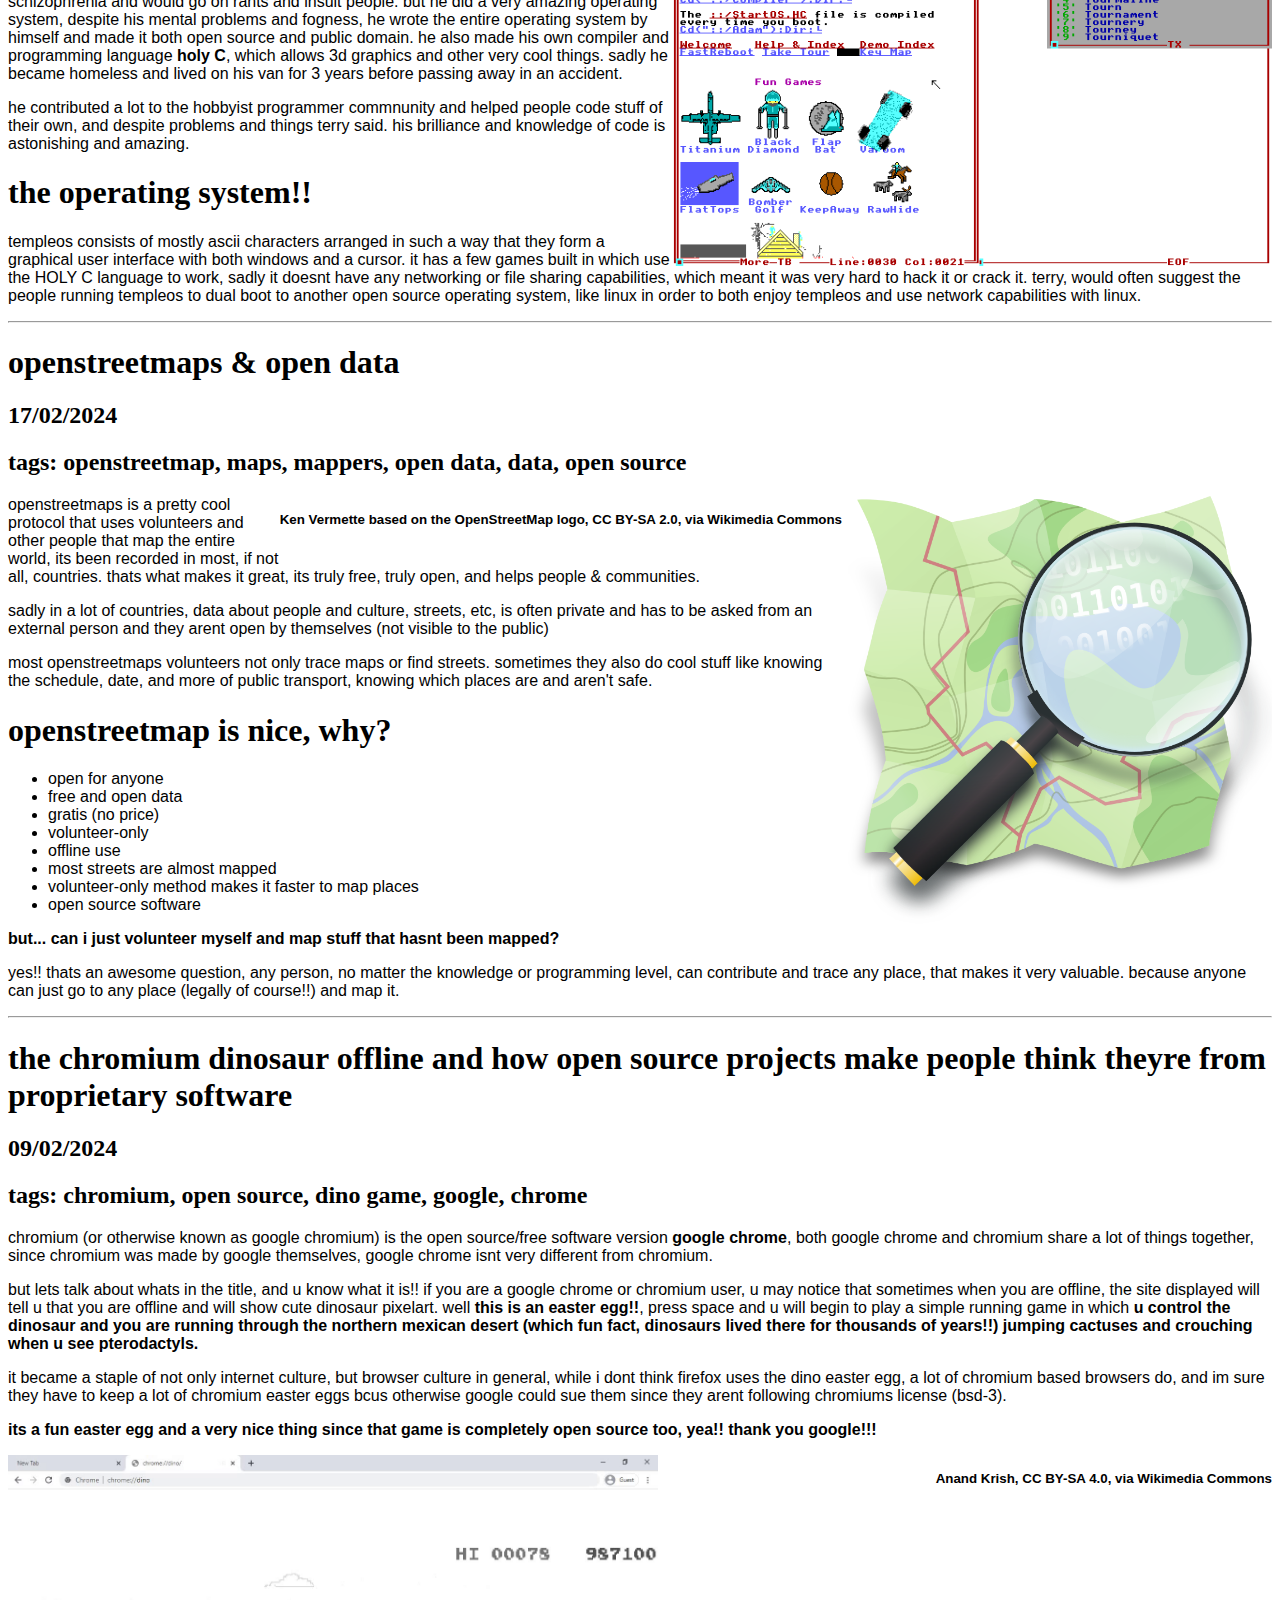
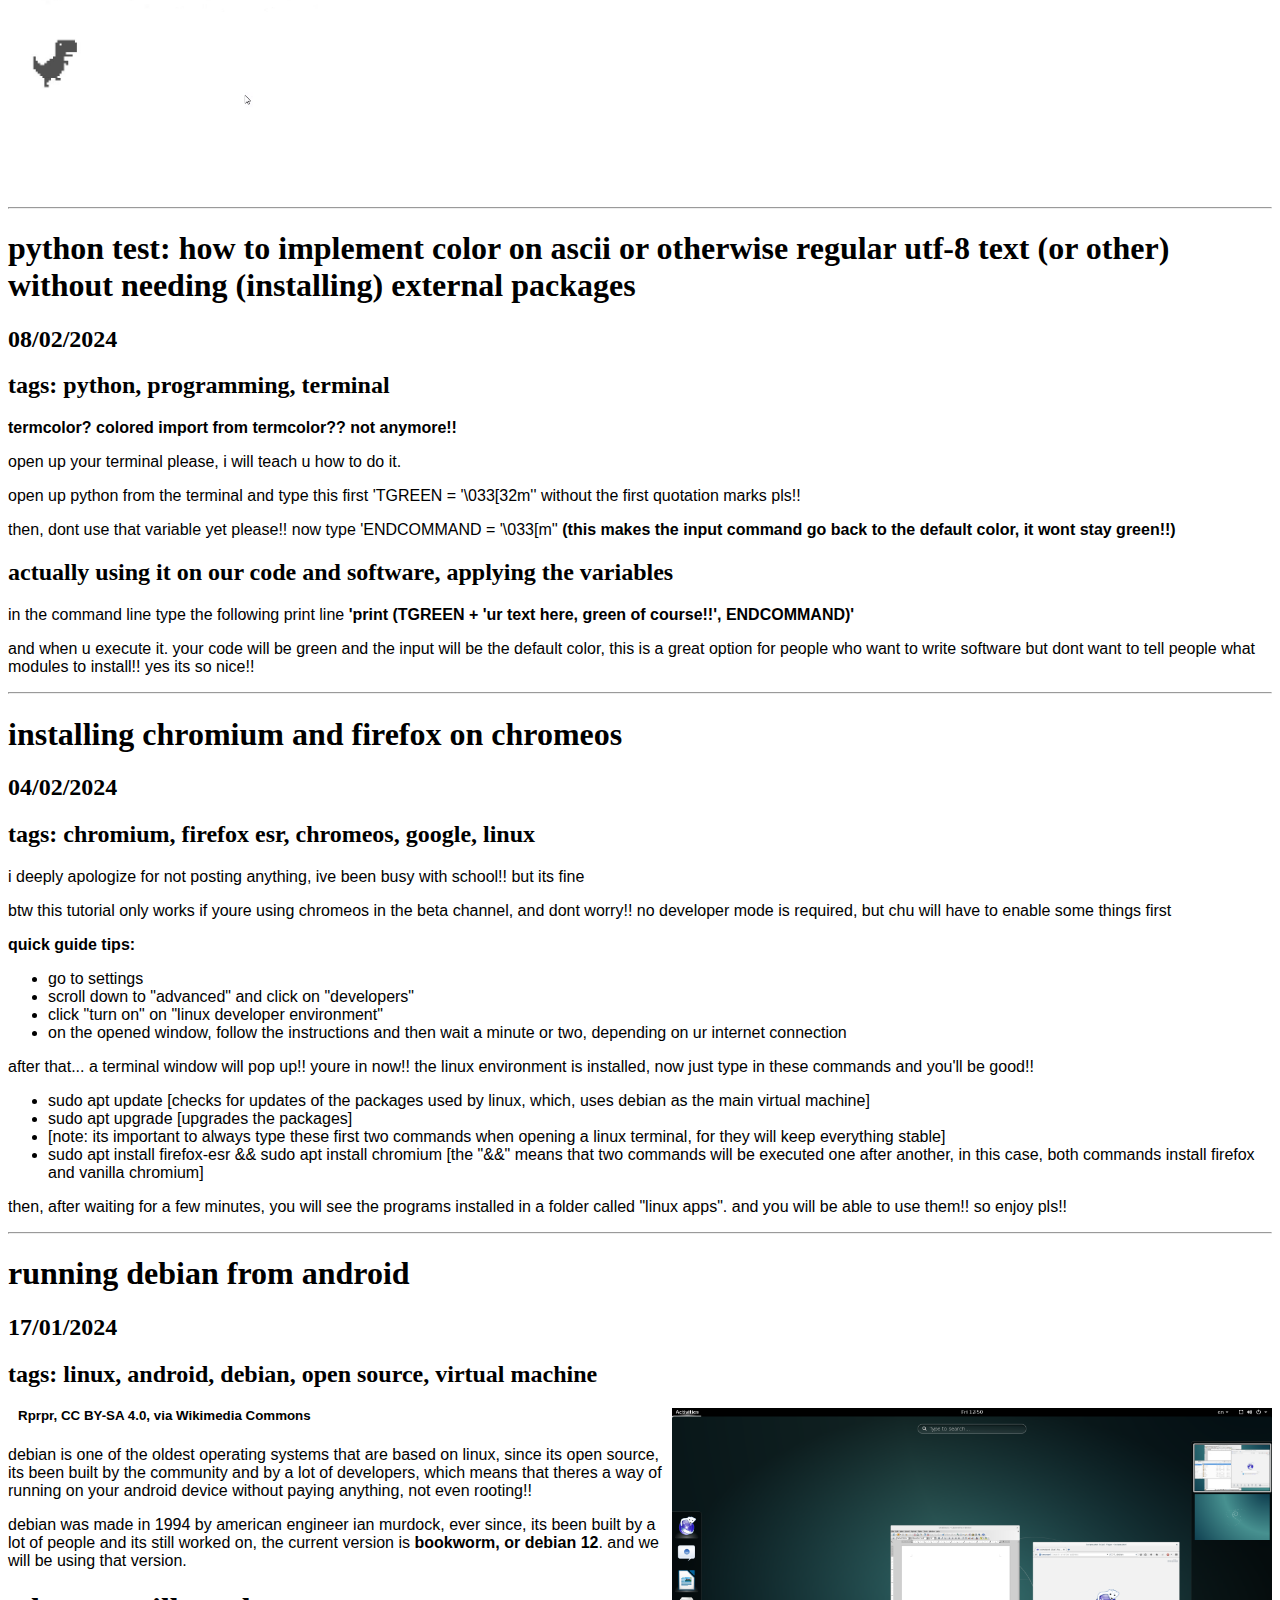
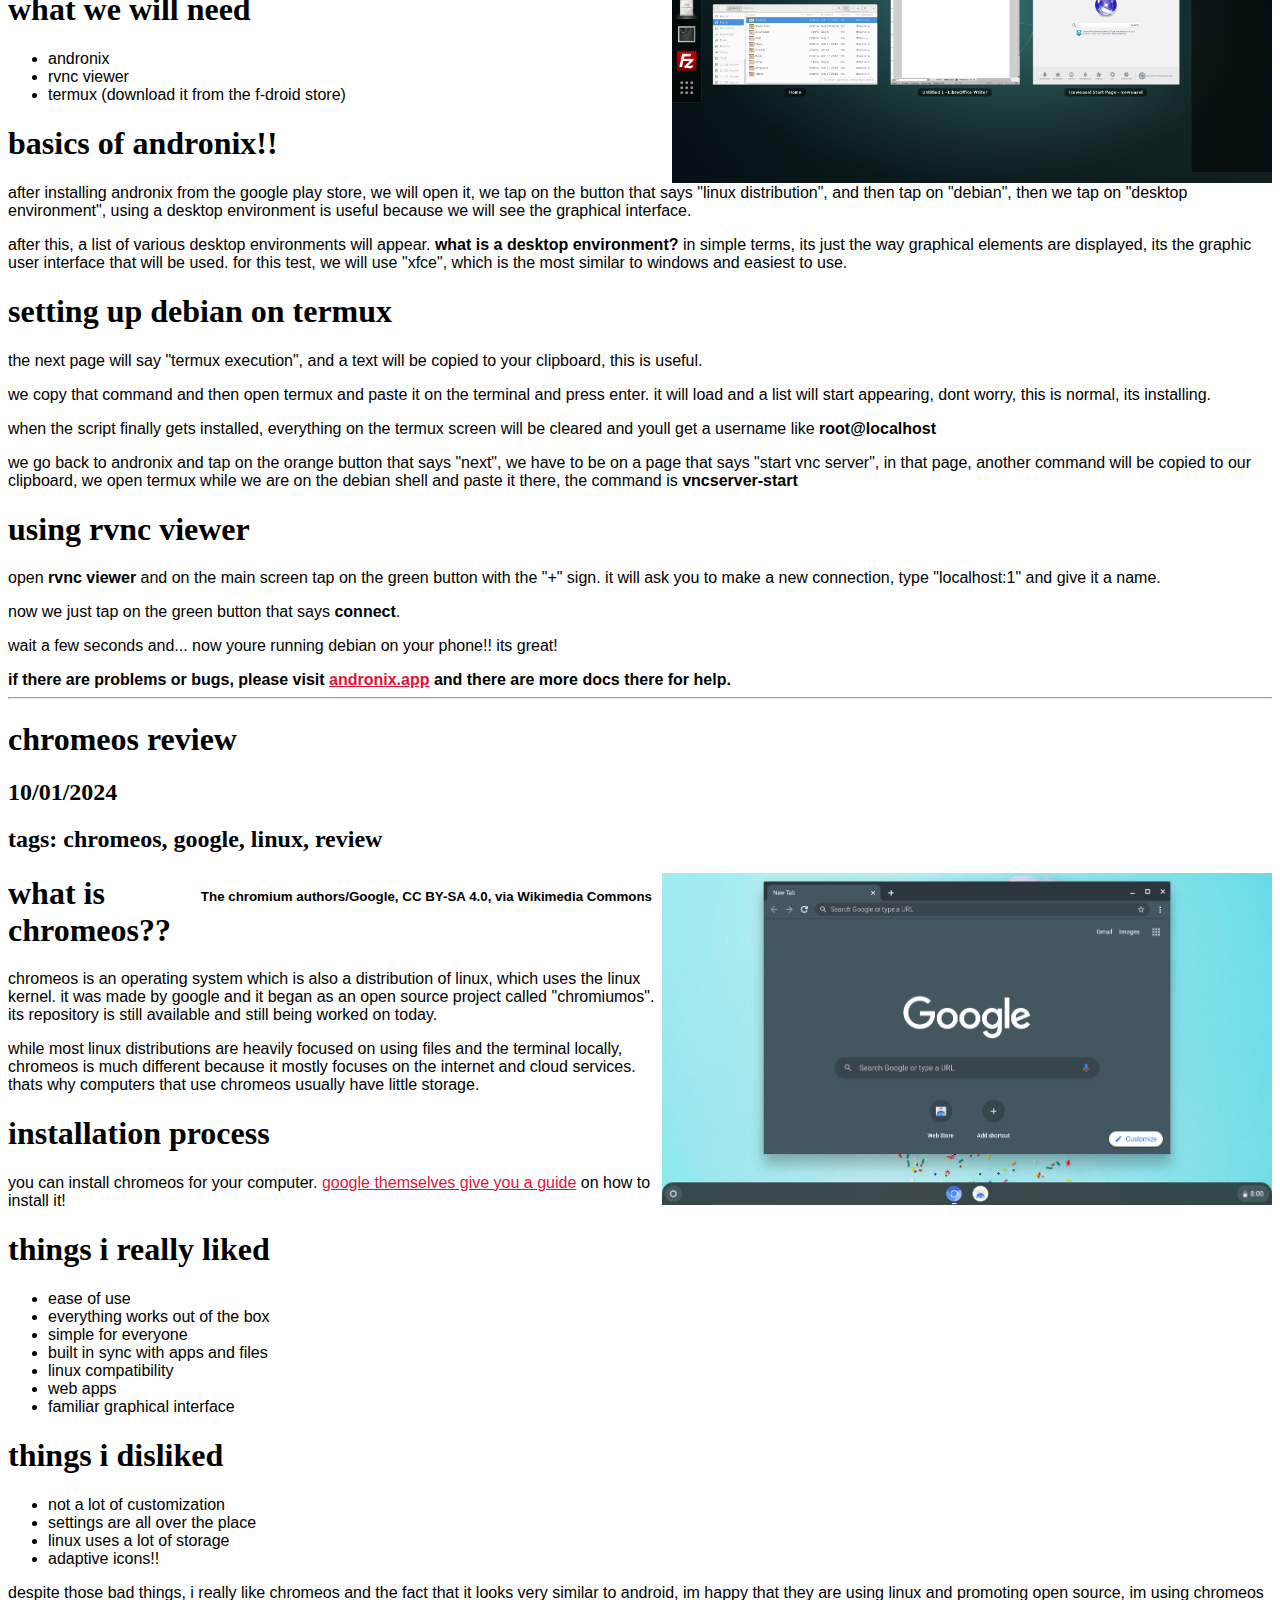
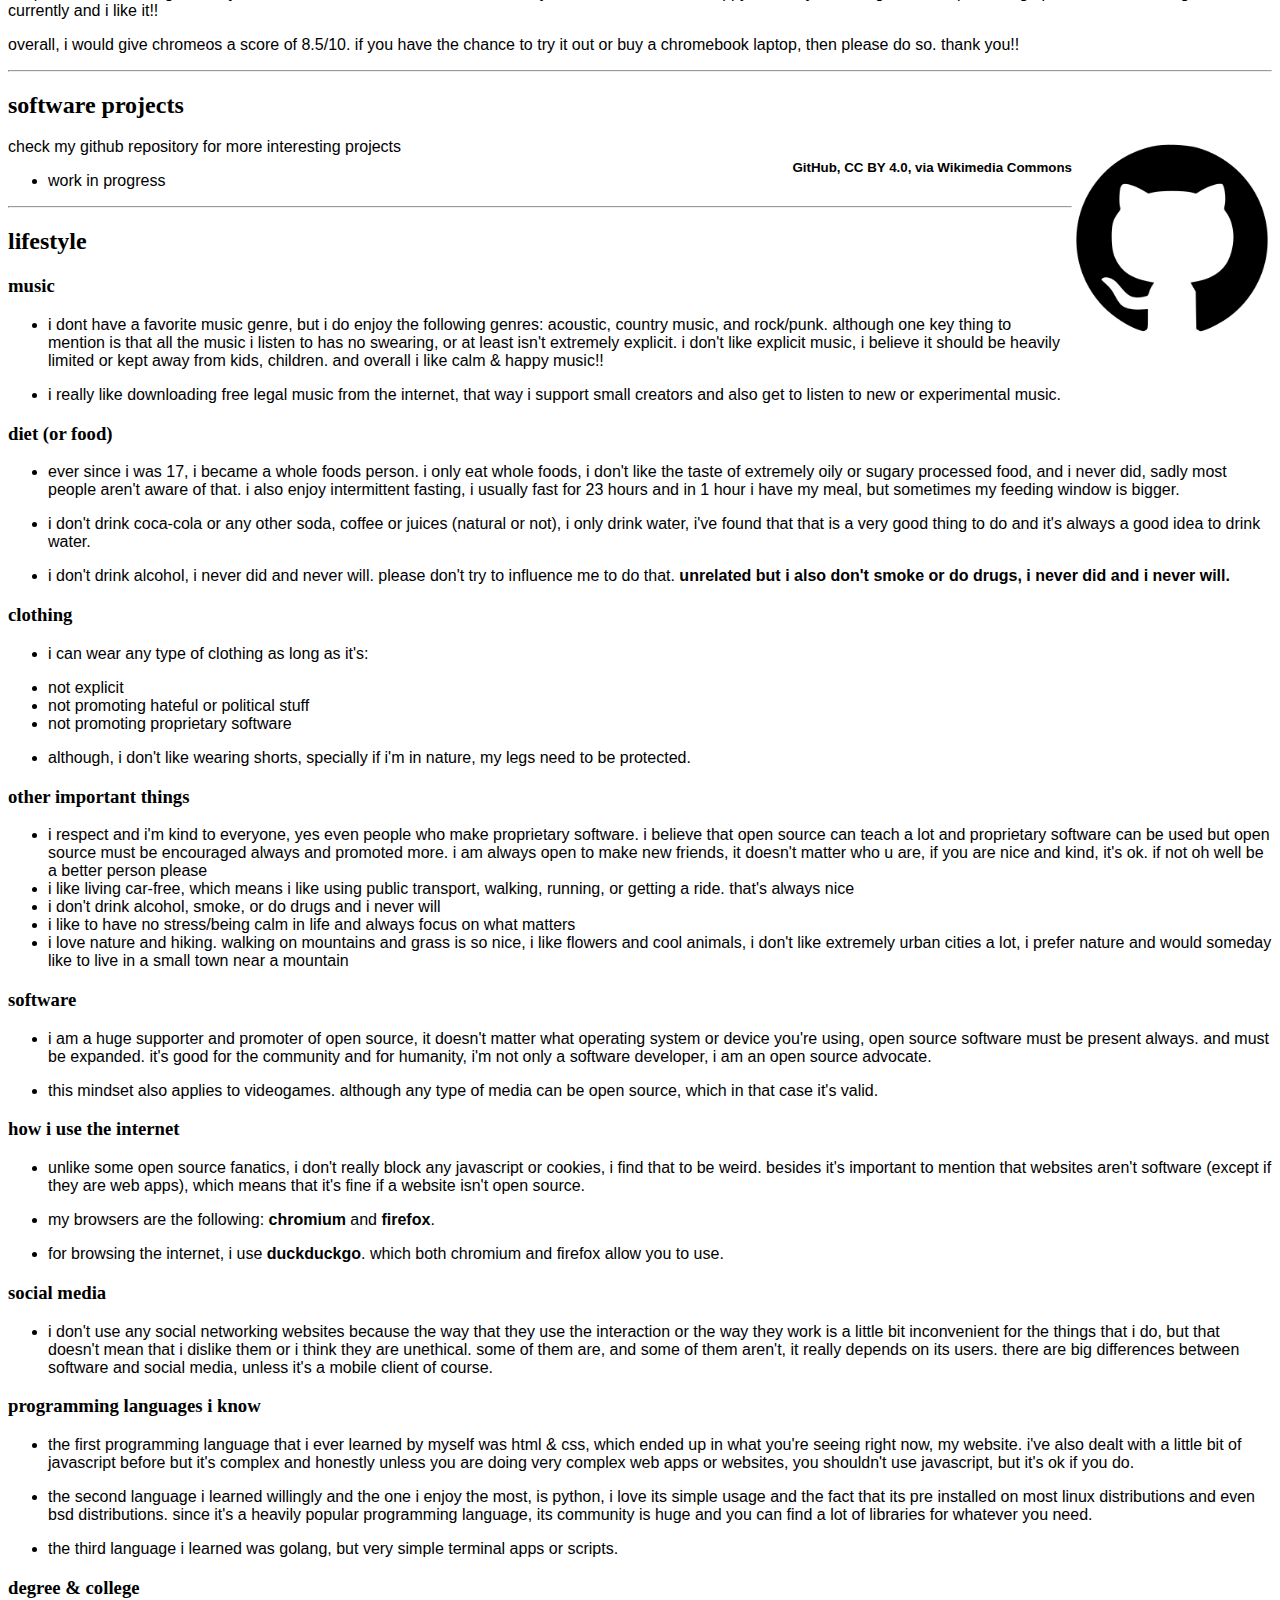
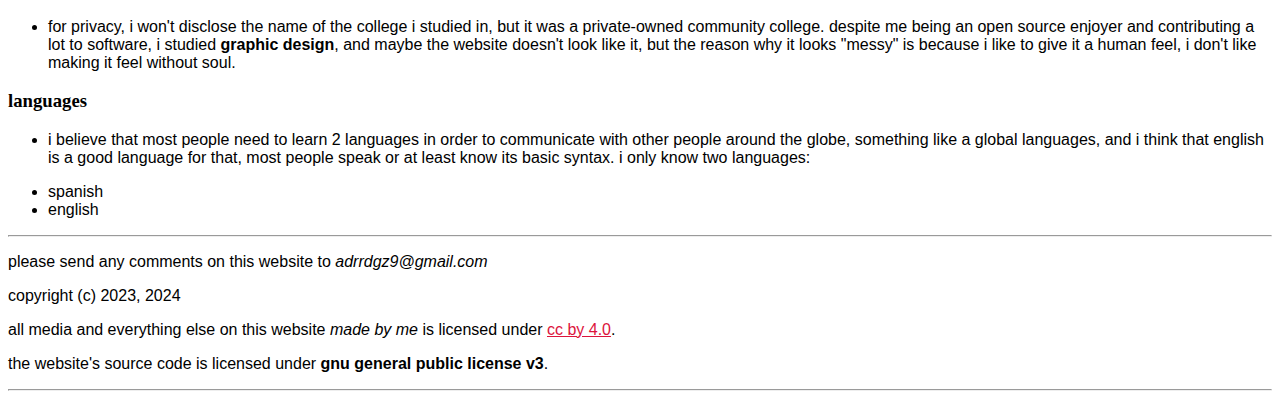
==== commit 61c1c3d2: "Update index.html" ====
--- a/index.html
+++ b/index.html
@@ -6,14 +6,29 @@
     <title>personal website of adrian rodriguez</title>
     <link rel="icon" type="image/x-icon" href="favicon.ico">
     <style>
+      @media (prefers-color-scheme: dark) {
+        body {
+          background-color: #000000;
+          color: #00ffff;
+        }
+        a {
+          color: #00ffff;
+        }
+      }
+      @media (prefers-color-scheme: light) {
+        body {
+          background-color: #ffffff;
+          color: #000000
+        }
+        a {
+          color: #dc143c;
+        }
+      }
       body {
-        background-color: #ffffff;
-        color: #000000;
         font-family: sans-serif;
       }
-      
-      a {
-        color: #dc143c;
+      h1, h2, h3, h4, h5, h6 {
+        font-family: serif;
       }
     </style>
   </head>
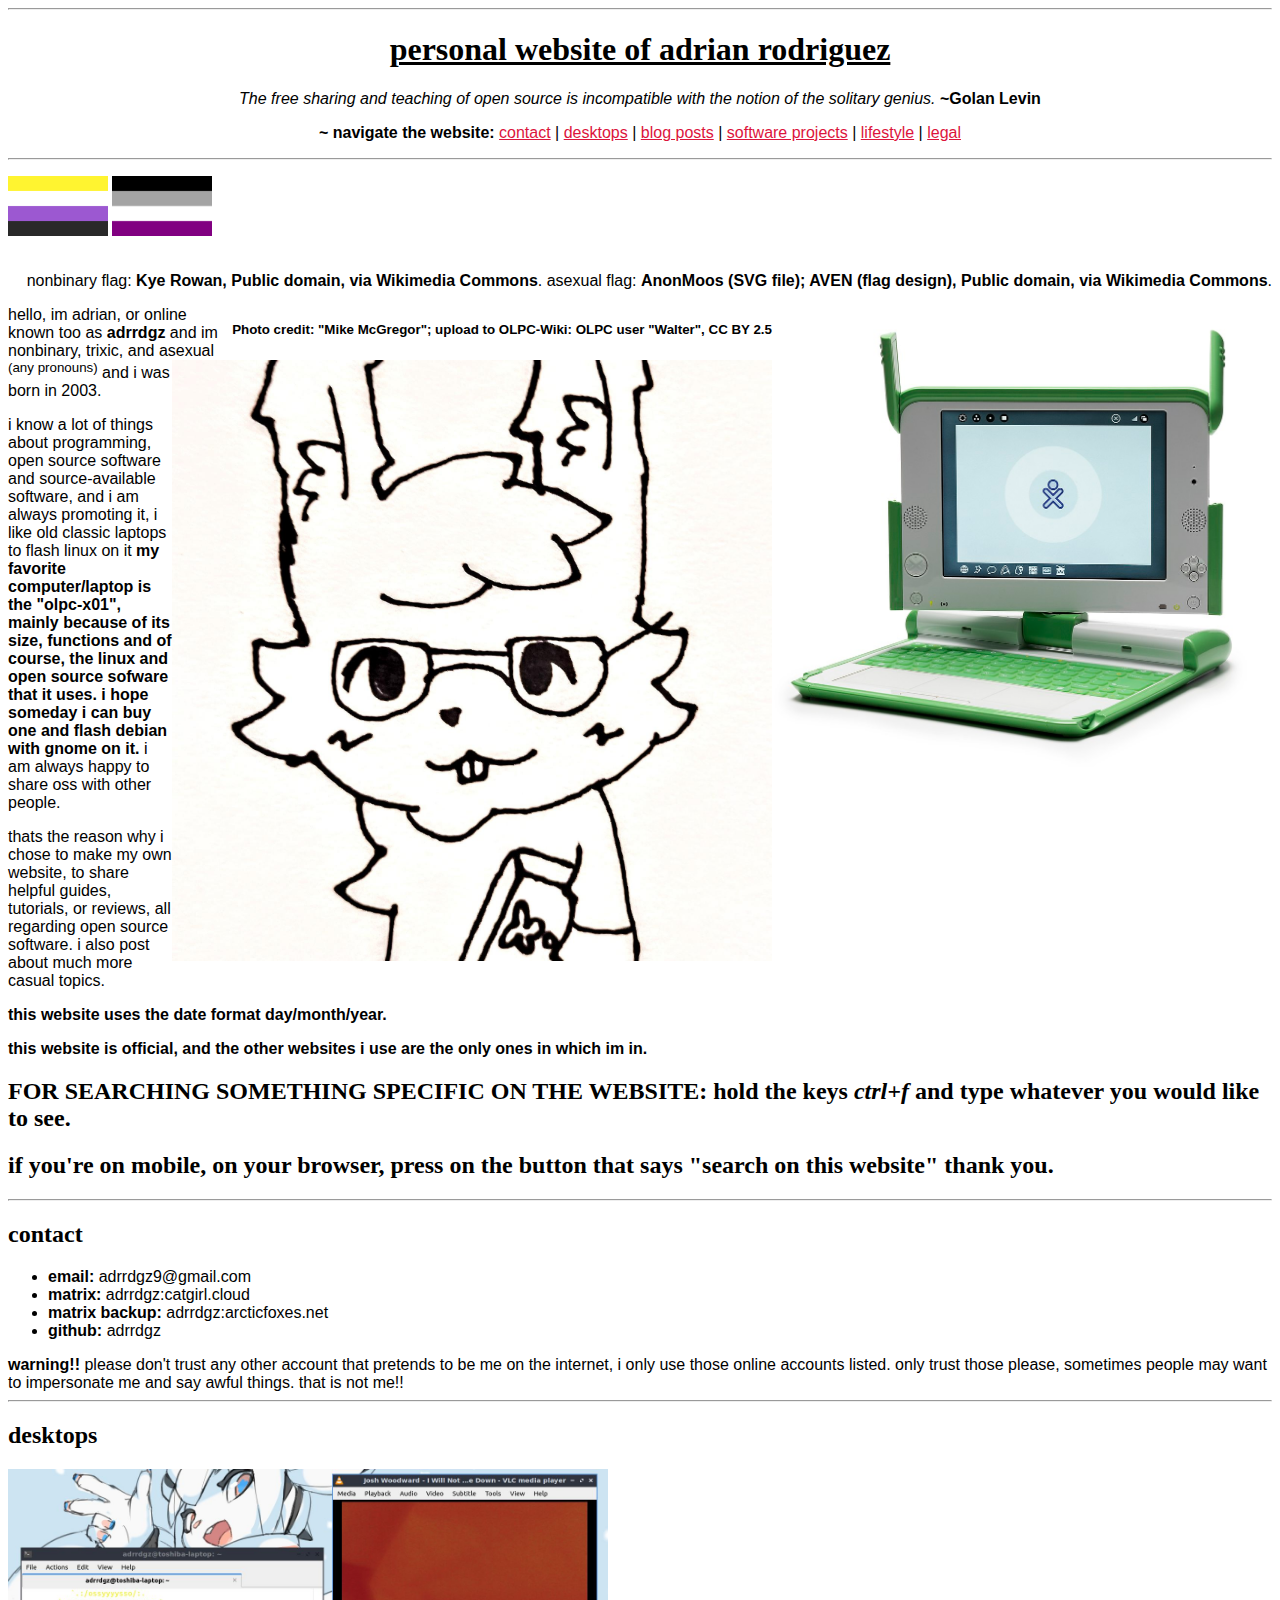
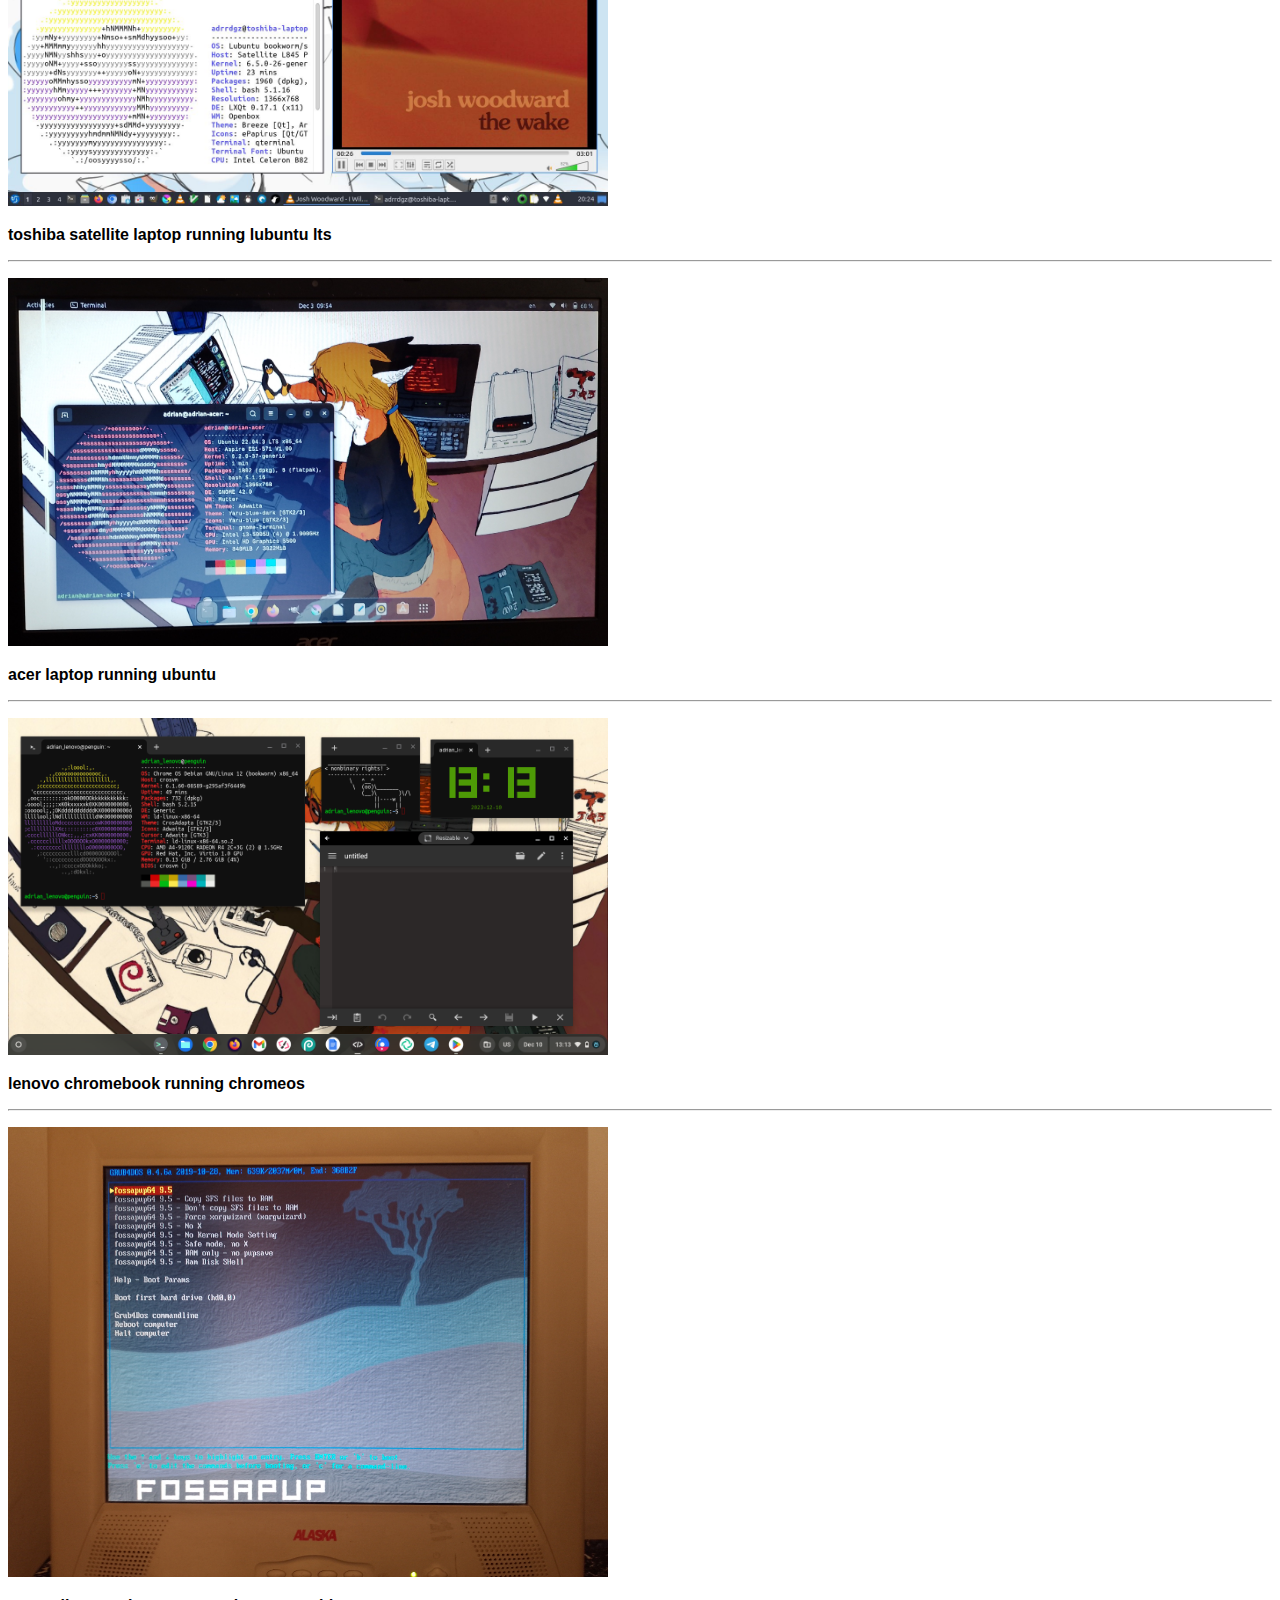
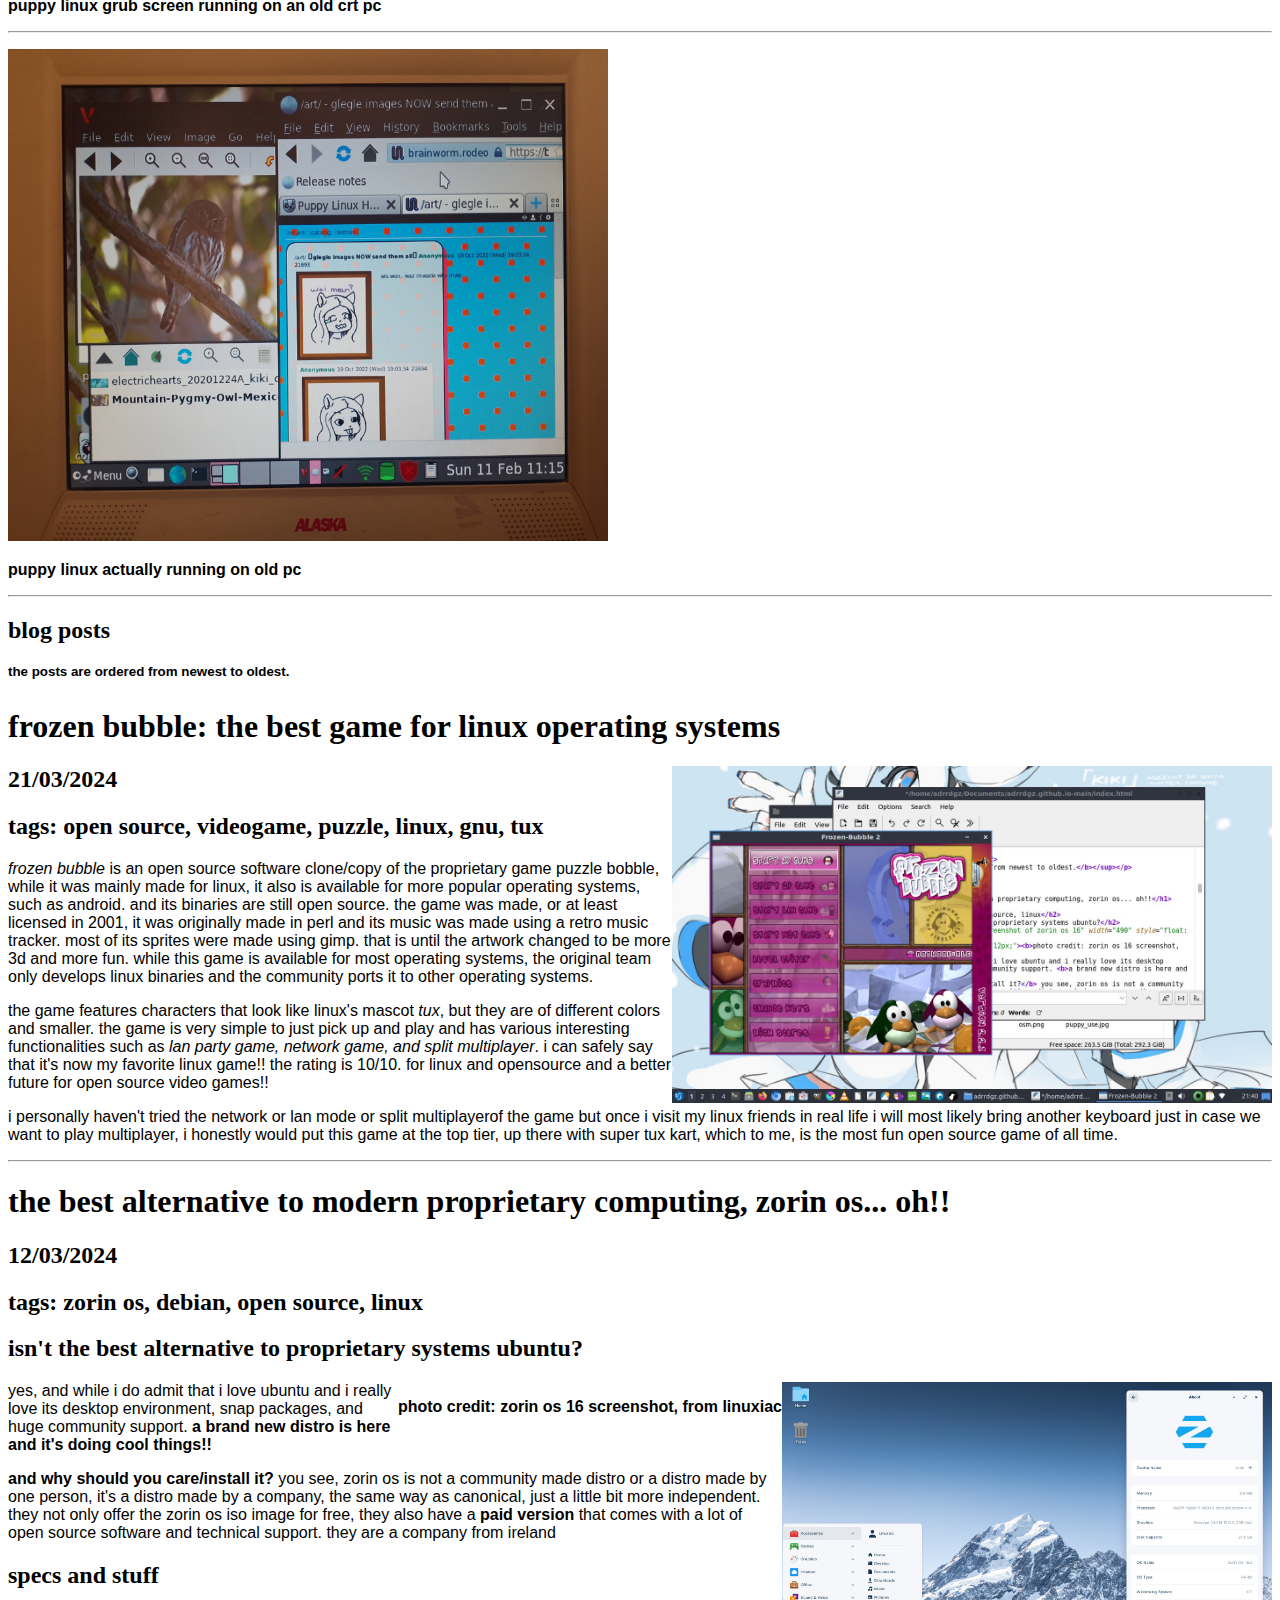
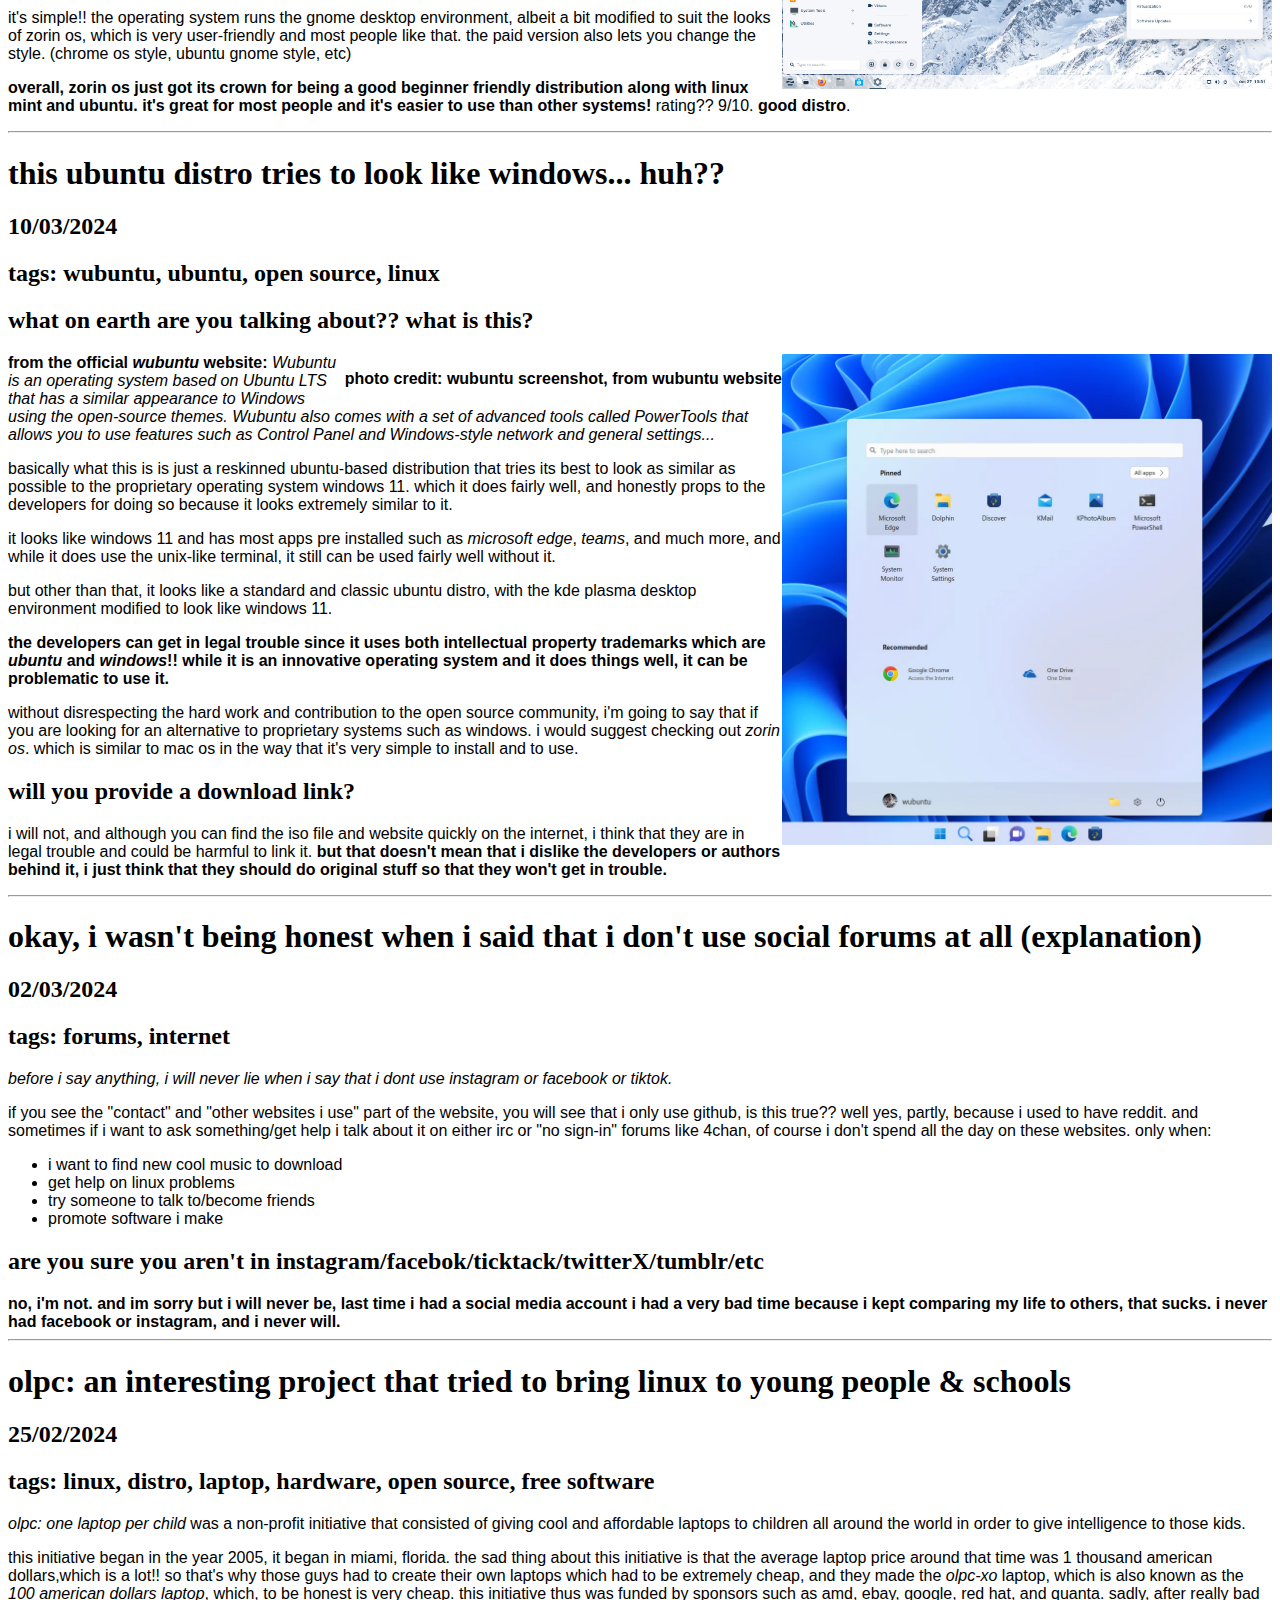
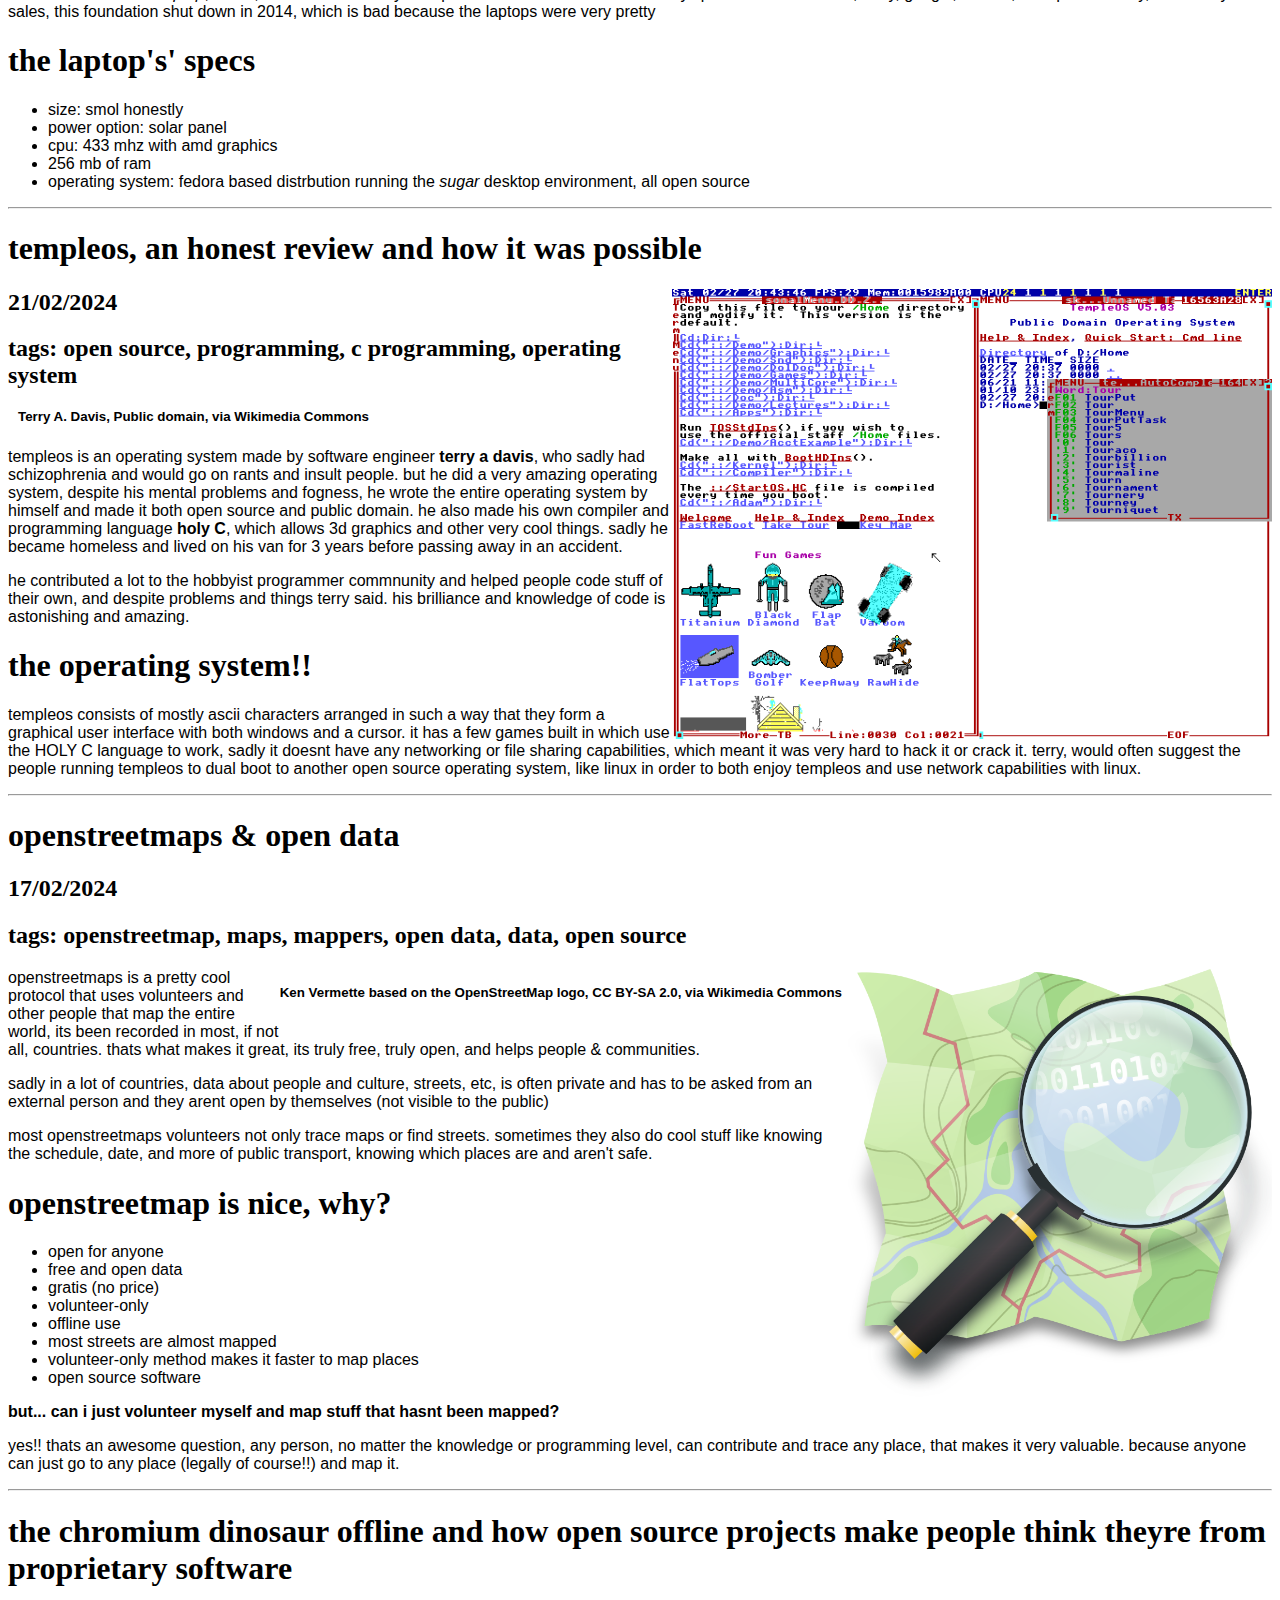
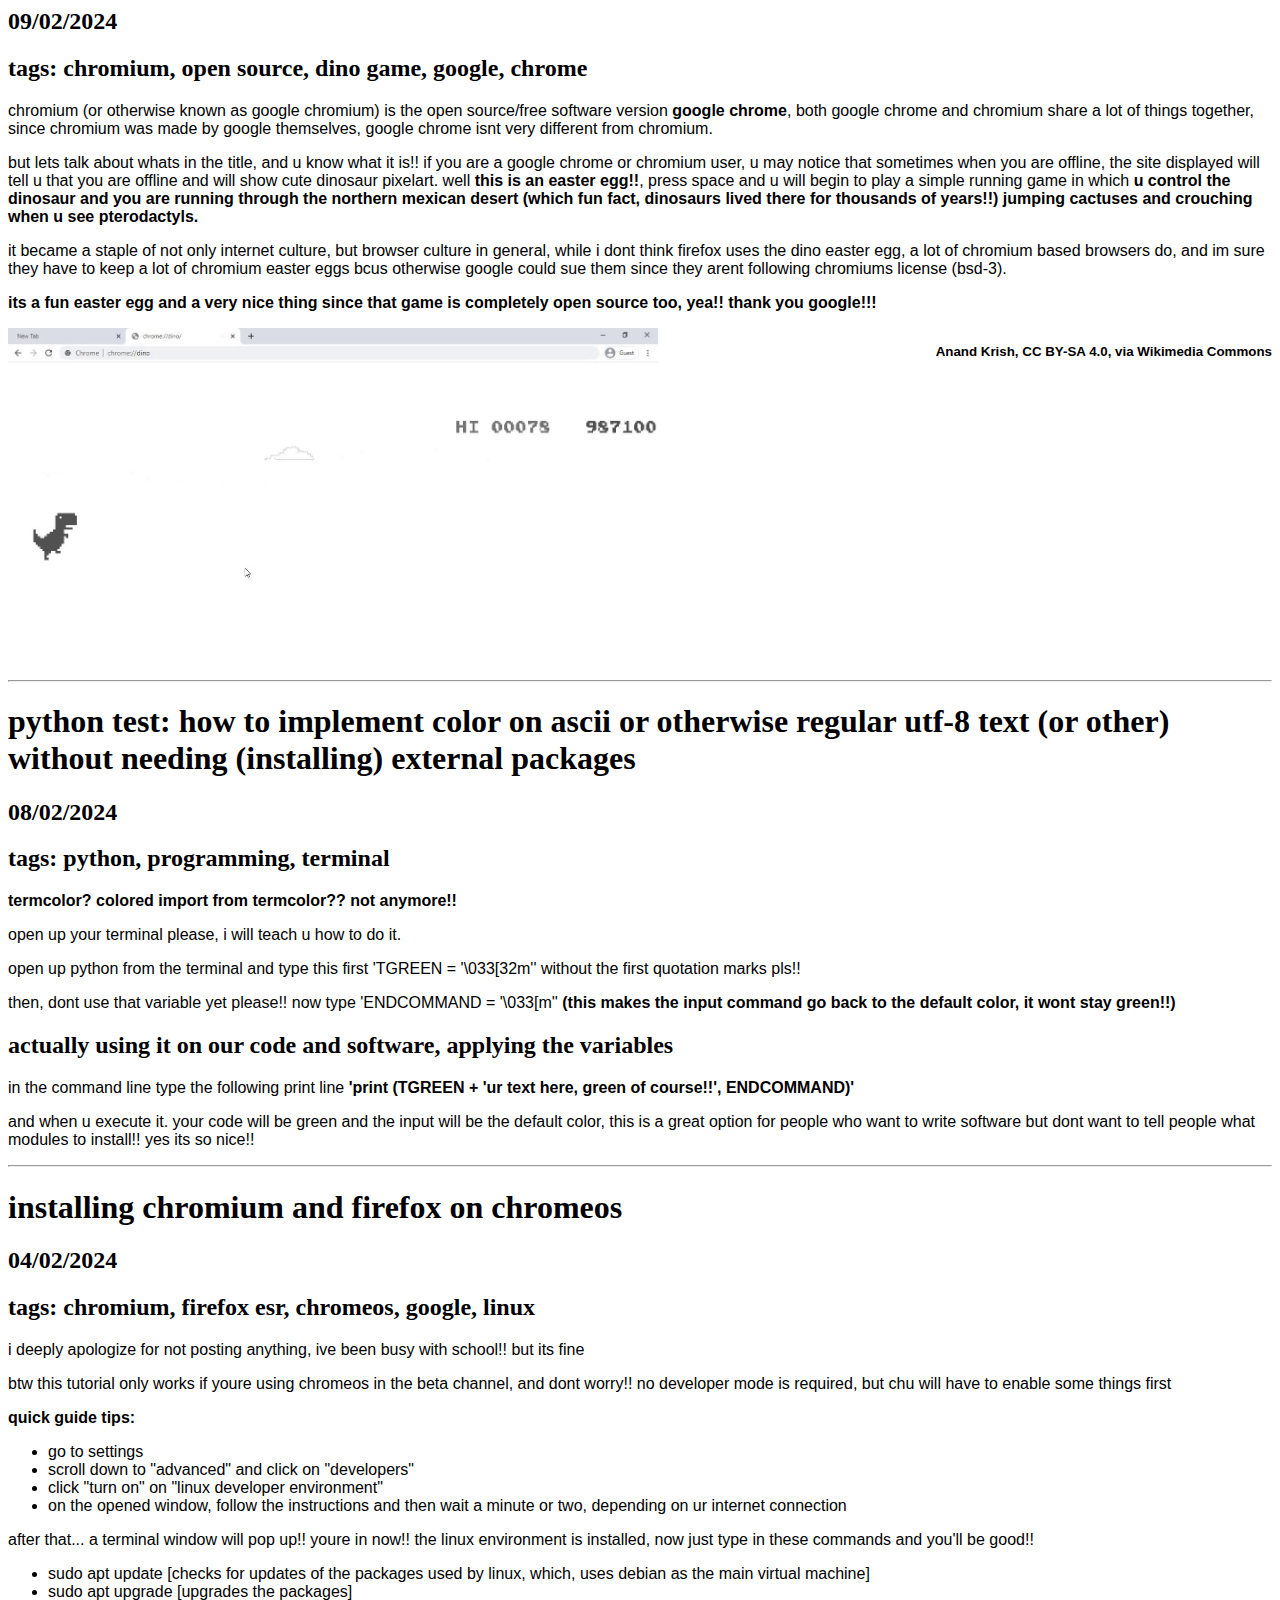
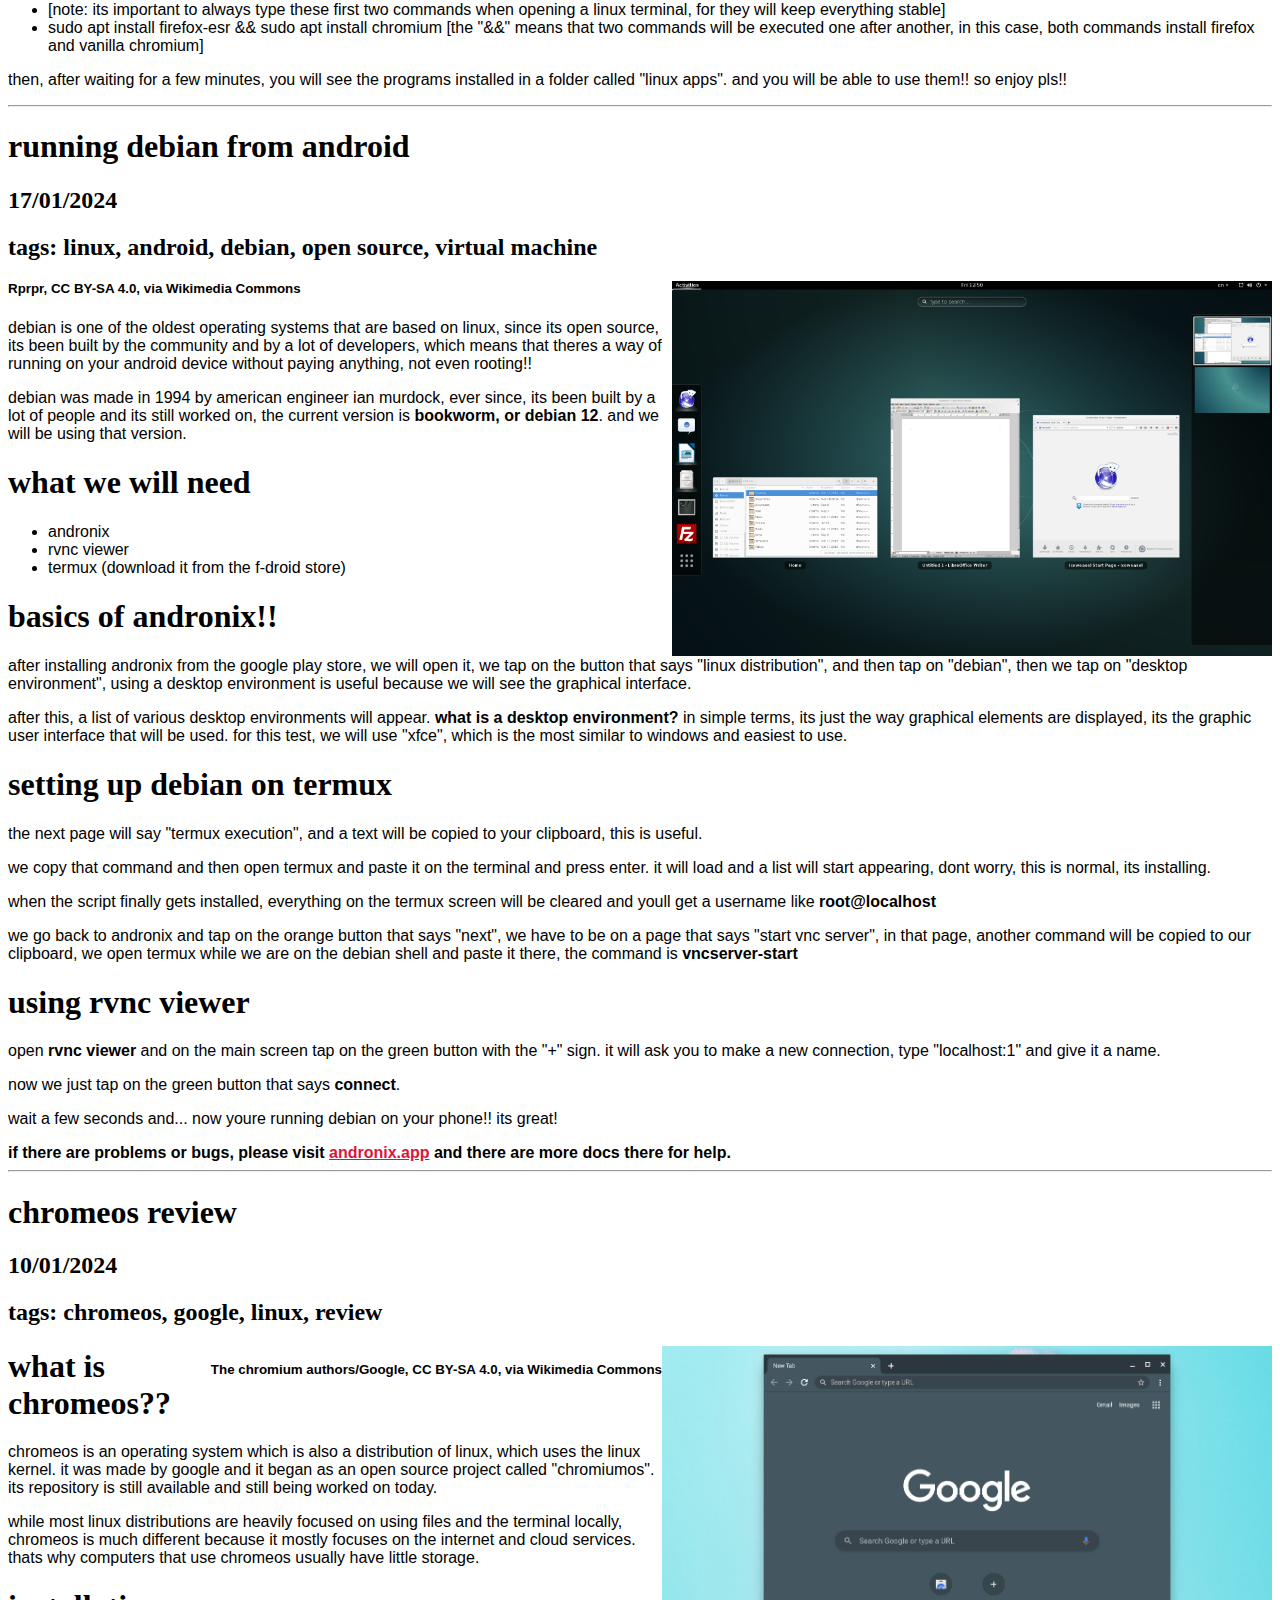
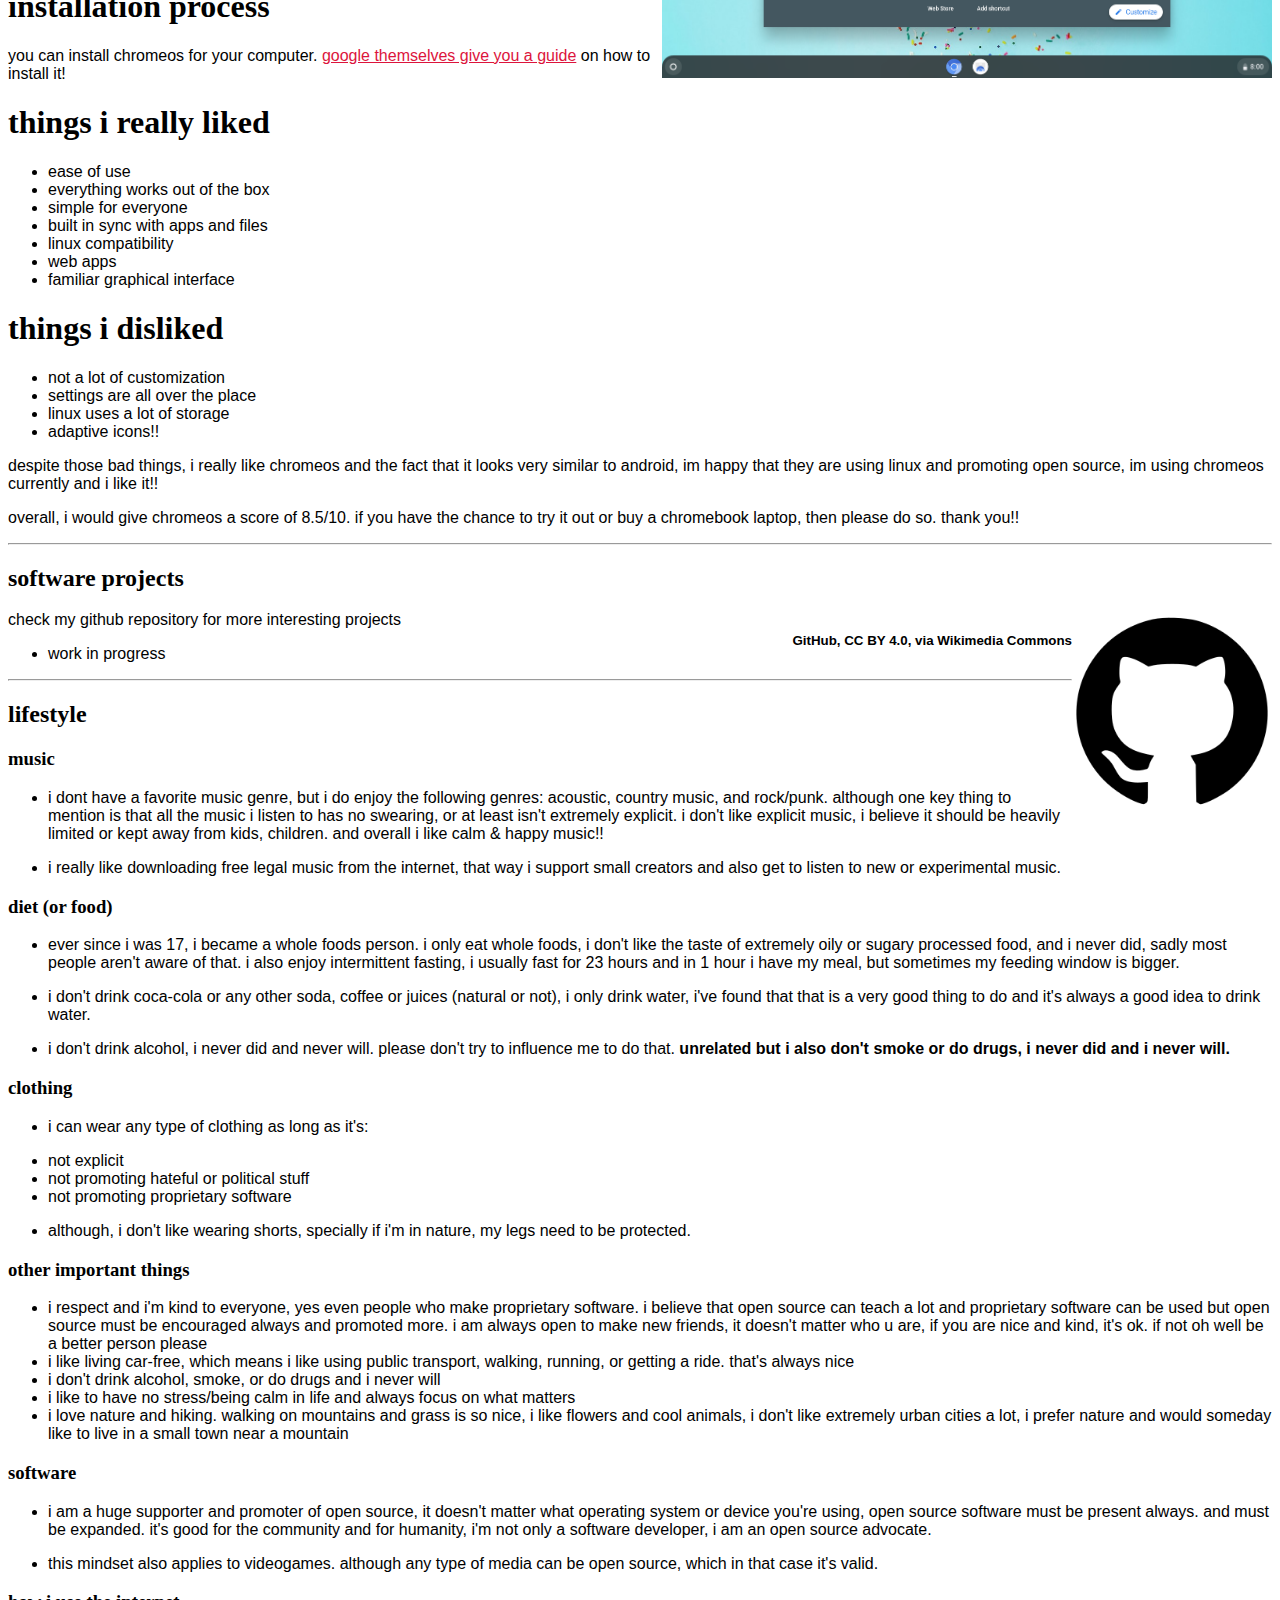
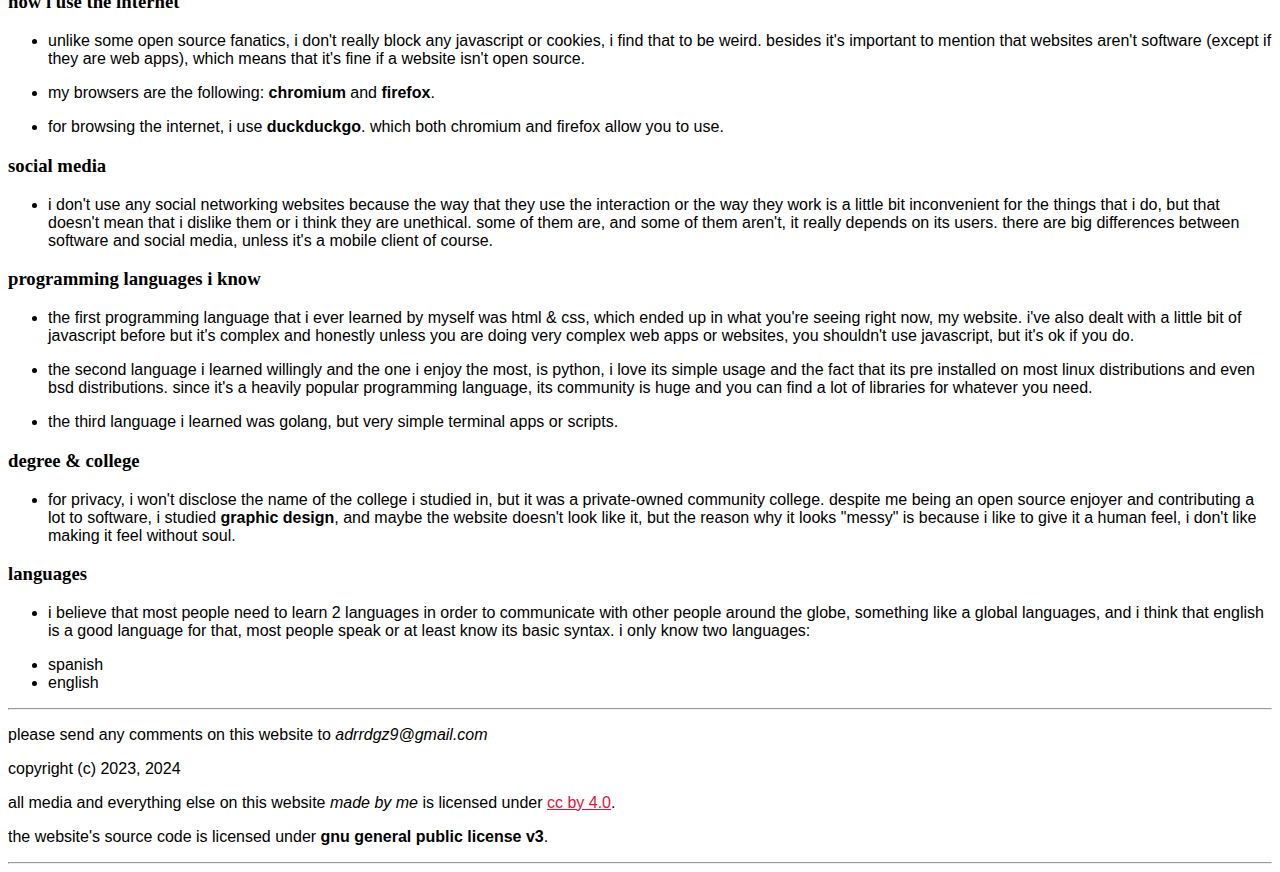
==== commit f6420d2b: "added the profile picture finally" ====
--- a/index.html
+++ b/index.html
@@ -41,9 +41,10 @@
       </nav>
       <hr>
       <p><img src="nonbinary.png" alt="nonbinary flag" width="100" height="60"> <img src="asexual.png" alt="asexual flag" width="100" height="60"></p>
-      <p style="float: right; font-size:12px;">nonbinary flag: <b>Kye Rowan, Public domain, via Wikimedia Commons</b>. asexual flag: <b>AnonMoos (SVG file); AVEN (flag design), Public domain, via Wikimedia Commons</b>.</p>
+      <p style="float: right; font-size:12 px;">nonbinary flag: <b>Kye Rowan, Public domain, via Wikimedia Commons</b>. asexual flag: <b>AnonMoos (SVG file); AVEN (flag design), Public domain, via Wikimedia Commons</b>.</p>
       <p><img src="olpc.jpg" alt="picture of an olpc x0-1" width="500" style="float: right;"></p>
       <p style="float: right;"><sup><b>Photo credit: "Mike McGregor"; upload to OLPC-Wiki: OLPC user "Walter", CC BY 2.5 </b></sup></p>
+      <p><img src="bunny.jpg" alt="profile picture" width="600" style="float: right;"></p>
       <p>hello, im adrian, or online known too as <b>adrrdgz</b> and im nonbinary, trixic, and asexual <sup>(any pronouns)</sup> and i was born in 2003.</p>
       <p>i know a lot of things about programming, open source software and source-available software, and i am always promoting it, i like old classic laptops to flash linux on it <b>my favorite computer/laptop is the "olpc-x01", mainly because of its size, functions and of course, the linux and open source sofware that it uses. i hope someday i can buy one and flash debian with gnome on it.</b> i am always happy to share oss with other people.</p>
       <p>thats the reason why i chose to make my own website, to share helpful guides, tutorials, or reviews, all regarding open source software. i also post about much more casual topics.</p>
@@ -92,7 +93,7 @@
       <h2>tags: zorin os, debian, open source, linux</h2>
       <h2>isn't the best alternative to proprietary systems ubuntu?</h2>
       <img src="zorin-16-2.jpg" alt="screenshot of zorin os 16" width="490" style="float: right;">
-      <p style="float: right; font-size:12px;"><b>photo credit: zorin os 16 screenshot, from linuxiac </b></p>
+      <p style="float: right; font-size:12 px;"><b>photo credit: zorin os 16 screenshot, from linuxiac </b></p>
       <p>yes, and while i do admit that i love ubuntu and i really love its desktop environment, snap packages, and huge community support. <b>a brand new distro is here and it's doing cool things!!</b></p>
       <p><b>and why should you care/install it?</b> you see, zorin os is not a community made distro or a distro made by one person, it's a distro made by a company, the same way as canonical, just a little bit more independent. they not only offer the zorin os iso image for free, they also have a <b>paid version</b> that comes with a lot of open source software and technical support. they are a company from ireland</p>
       <h2>specs and stuff</h2>
@@ -104,7 +105,7 @@
       <h2>tags: wubuntu, ubuntu, open source, linux</h2>
       <h2>what on earth are you talking about?? what is this?</h2>
       <img src="1-menu.webp" alt="screenshot of wubuntu" width="490" style="float: right;">
-      <p style="float: right; font-size:12px;"><b>photo credit: wubuntu screenshot, from wubuntu website</b></p>
+      <p style="float: right; font-size:12 px;"><b>photo credit: wubuntu screenshot, from wubuntu website</b></p>
       <p><b>from the official <em>wubuntu</em> website:</b> <cite>Wubuntu is an operating system based on Ubuntu LTS that has a similar appearance to Windows using the open-source themes. Wubuntu also comes with a set of advanced tools called PowerTools that allows you to use features such as Control Panel and Windows-style network and general settings...</cite></p>
       <p>basically what this is is just a reskinned ubuntu-based distribution that tries its best to look as similar as possible to the proprietary operating system windows 11. which it does fairly well, and honestly props to the developers for doing so because it looks extremely similar to it.</p>
       <p>it looks like windows 11 and has most apps pre installed such as <em>microsoft edge</em>, <em>teams</em>, and much more, and while it does use the unix-like terminal, it still can be used fairly well without it.</p>
@@ -221,7 +222,7 @@
       <h2 id="17-01-2024">17/01/2024</h2>
       <h2>tags: linux, android, debian, open source, virtual machine</h2>
       <p><img src="debian_gnome_android.png" style="float: right;" alt="screenshot of gnome debian" width="600"></p>
-      <p style="margin: 10px;"><sup><b>Rprpr, CC BY-SA 4.0, via Wikimedia Commons</b></sup></p>
+      <p style="margin: 10 px;"><sup><b>Rprpr, CC BY-SA 4.0, via Wikimedia Commons</b></sup></p>
       <p>debian is one of the oldest operating systems that are based on linux, since its open source, its been built by the community and by a lot of developers, which means that theres a way of running on your android device without paying anything, not even rooting!!</p>
       <p>debian was made in 1994 by american engineer ian murdock, ever since, its been built by a lot of people and its still worked on, the current version is <b>bookworm, or debian 12</b>. and we will be using that version.</p>
       <h1>what we will need</h1>
@@ -248,7 +249,7 @@
       <h2>10/01/2024</h2>
       <h2>tags: chromeos, google, linux, review</h2>
       <p><img src="chromiumos.png" style="float: right;" alt="screenshot of chromiumos" width="610"></p>
-      <p style="float: right; margin-right: 10px;"><sup><b>The chromium authors/Google, CC BY-SA 4.0, via Wikimedia Commons</b></sup></p>
+      <p style="float: right; margin-right: 10 px;"><sup><b>The chromium authors/Google, CC BY-SA 4.0, via Wikimedia Commons</b></sup></p>
       <h1>what is chromeos??</h1>
       <p>chromeos is an operating system which is also a distribution of linux, which uses the linux kernel. it was made by google and it began as an open source project called "chromiumos". its repository is still available and still being worked on today.</p>
       <p>while most linux distributions are heavily focused on using files and the terminal locally, chromeos is much different because it mostly focuses on the internet and cloud services. thats why computers that use chromeos usually have little storage.</p>
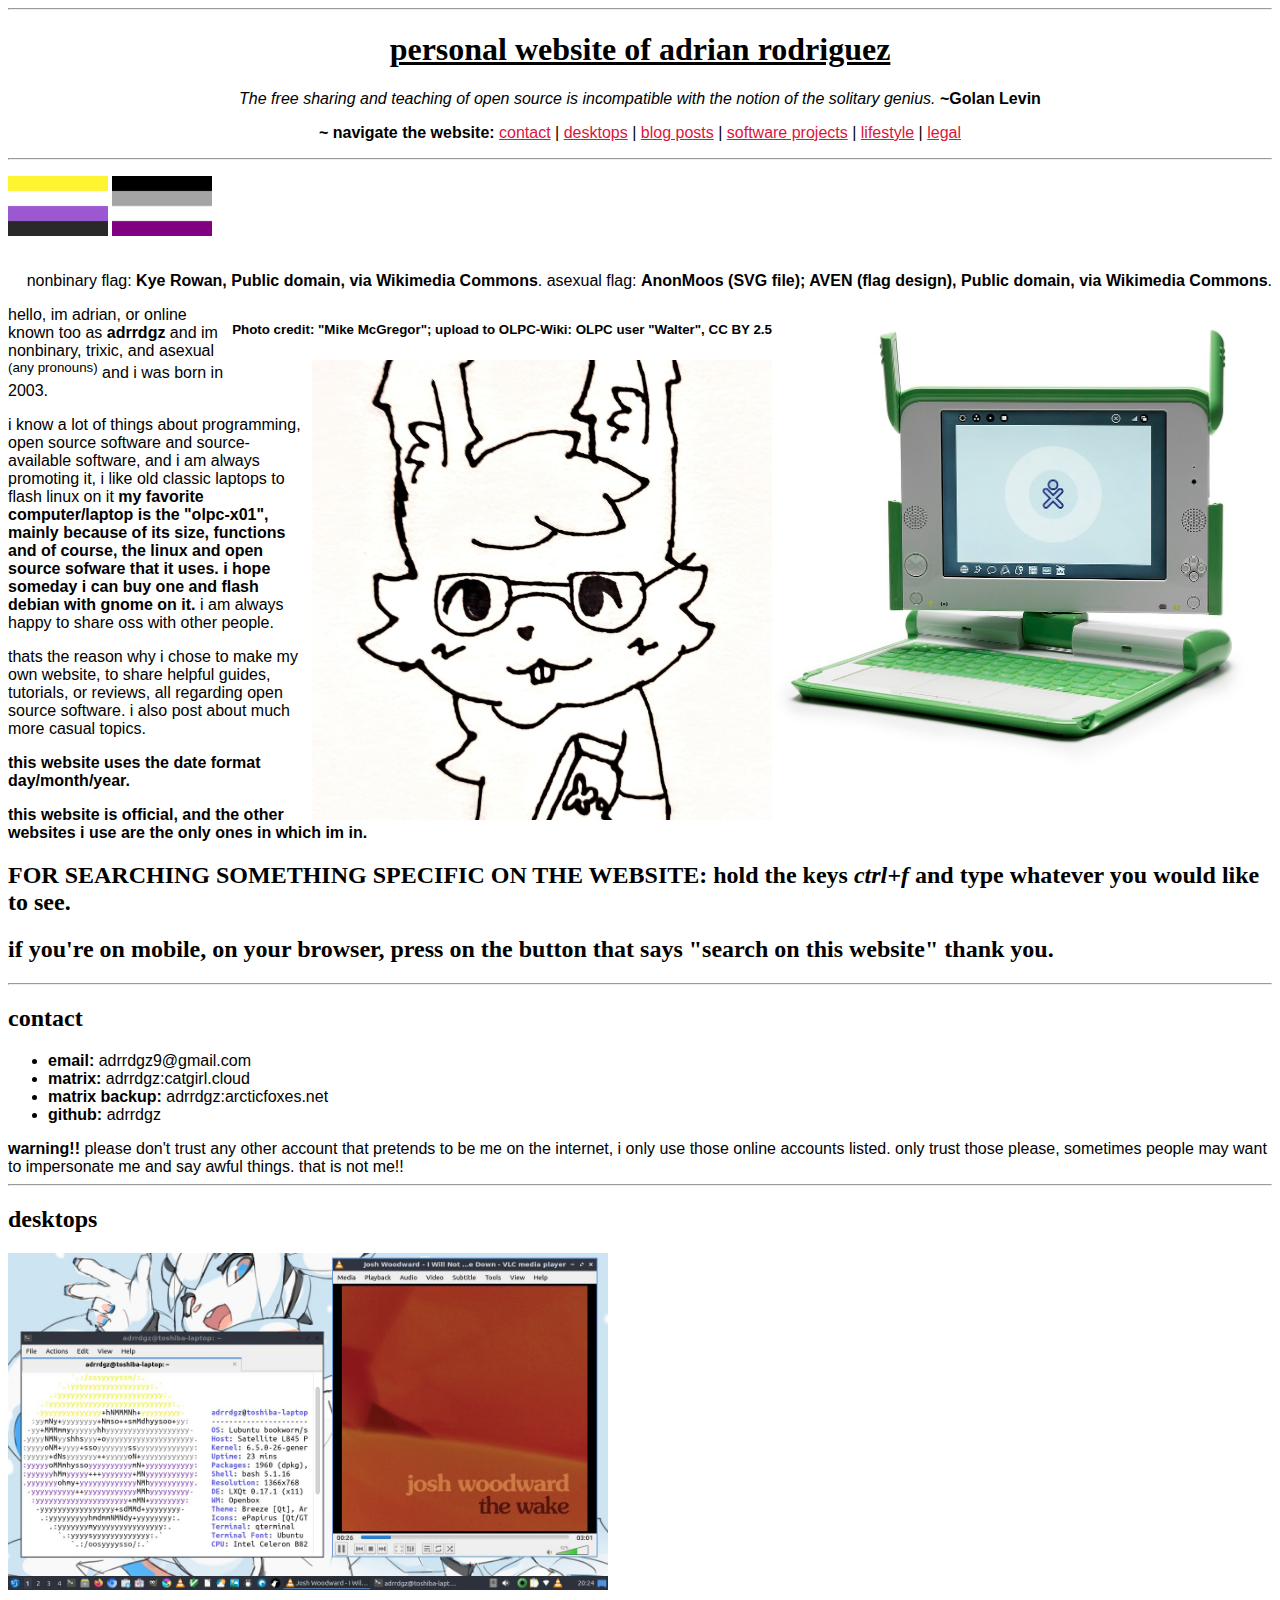
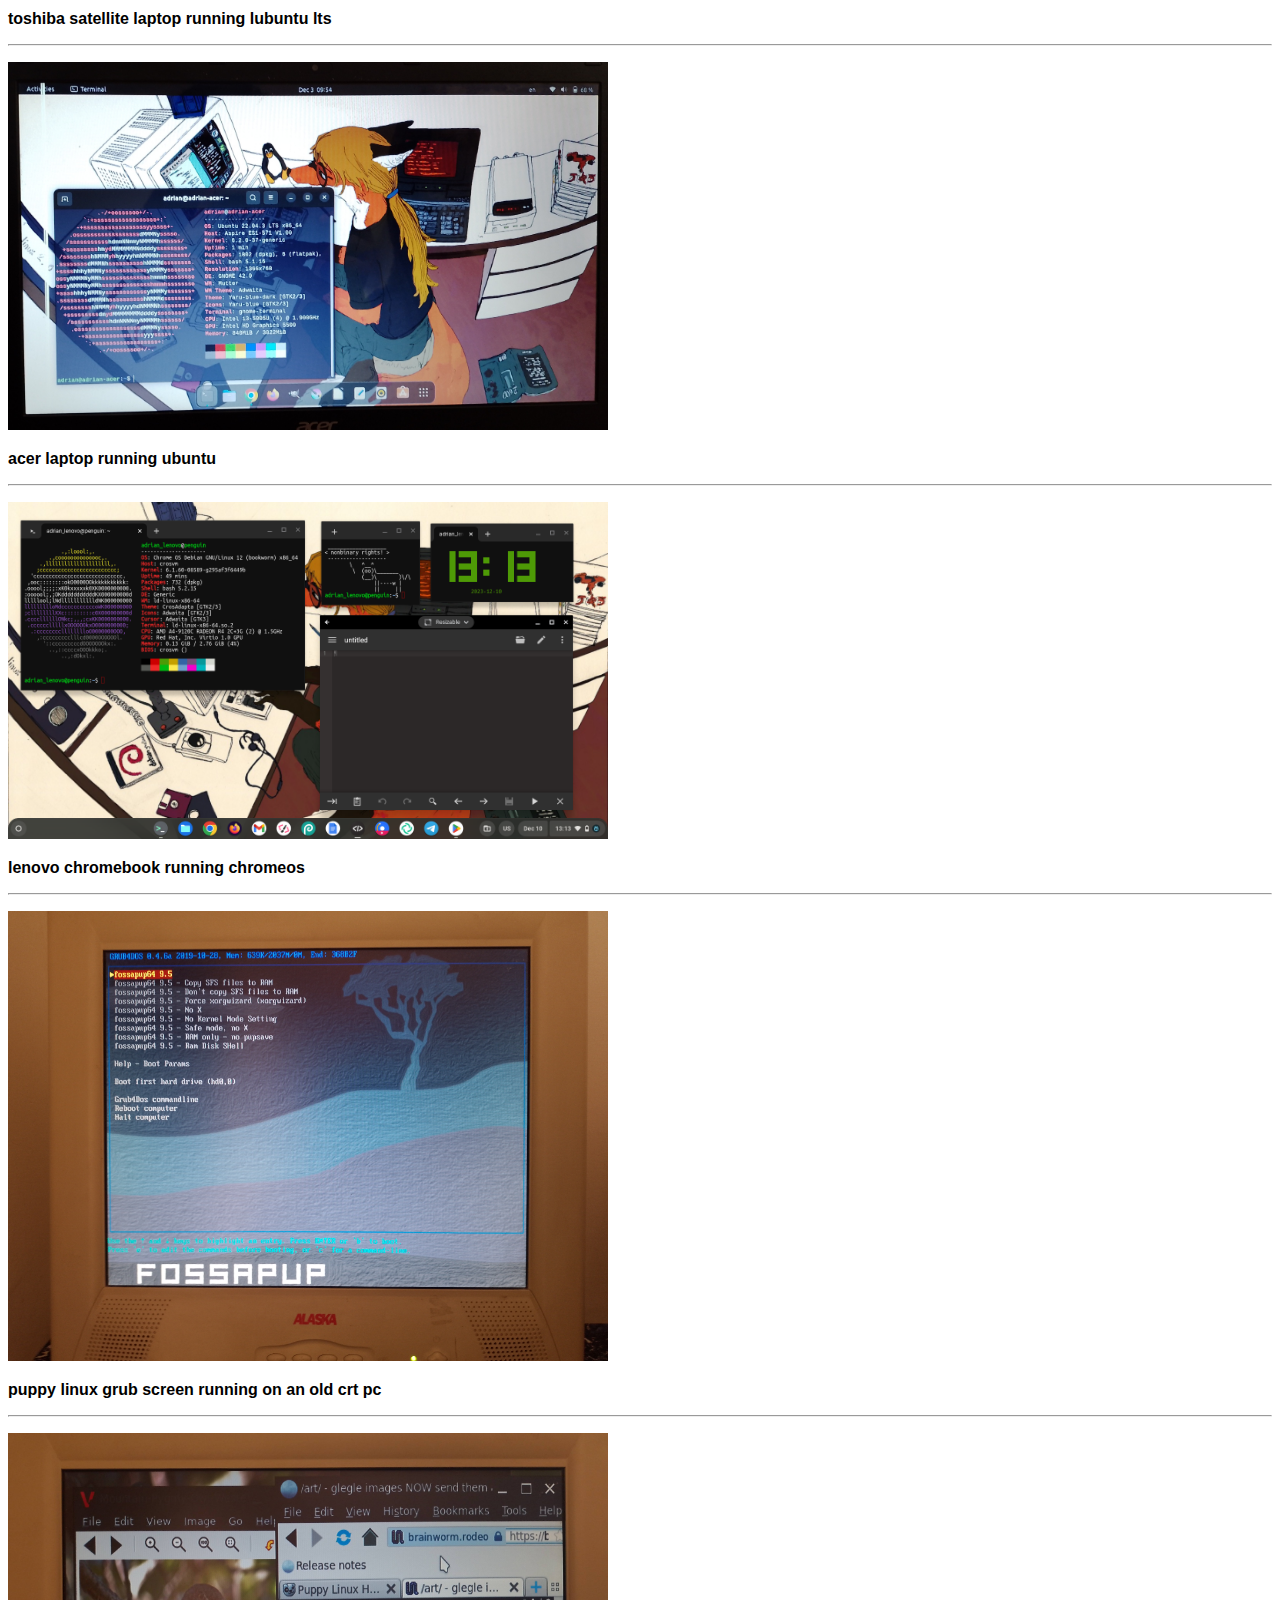
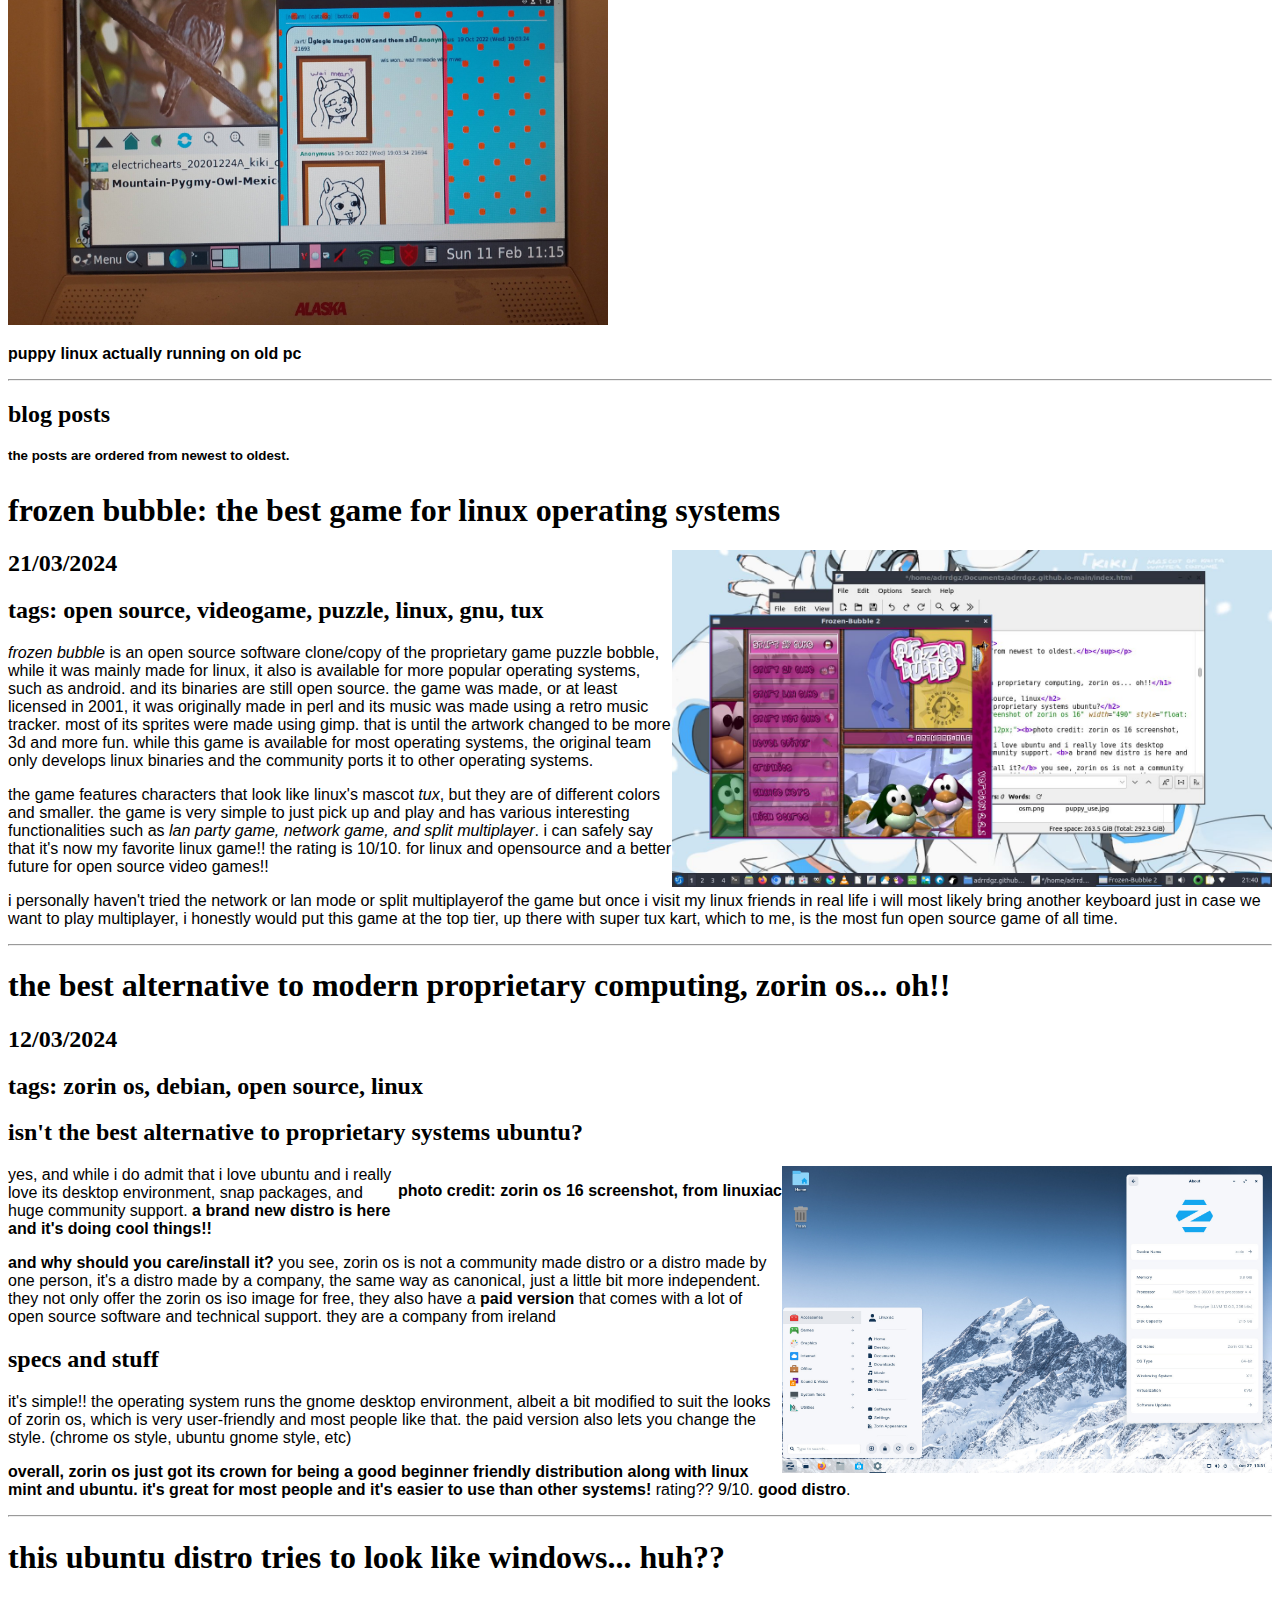
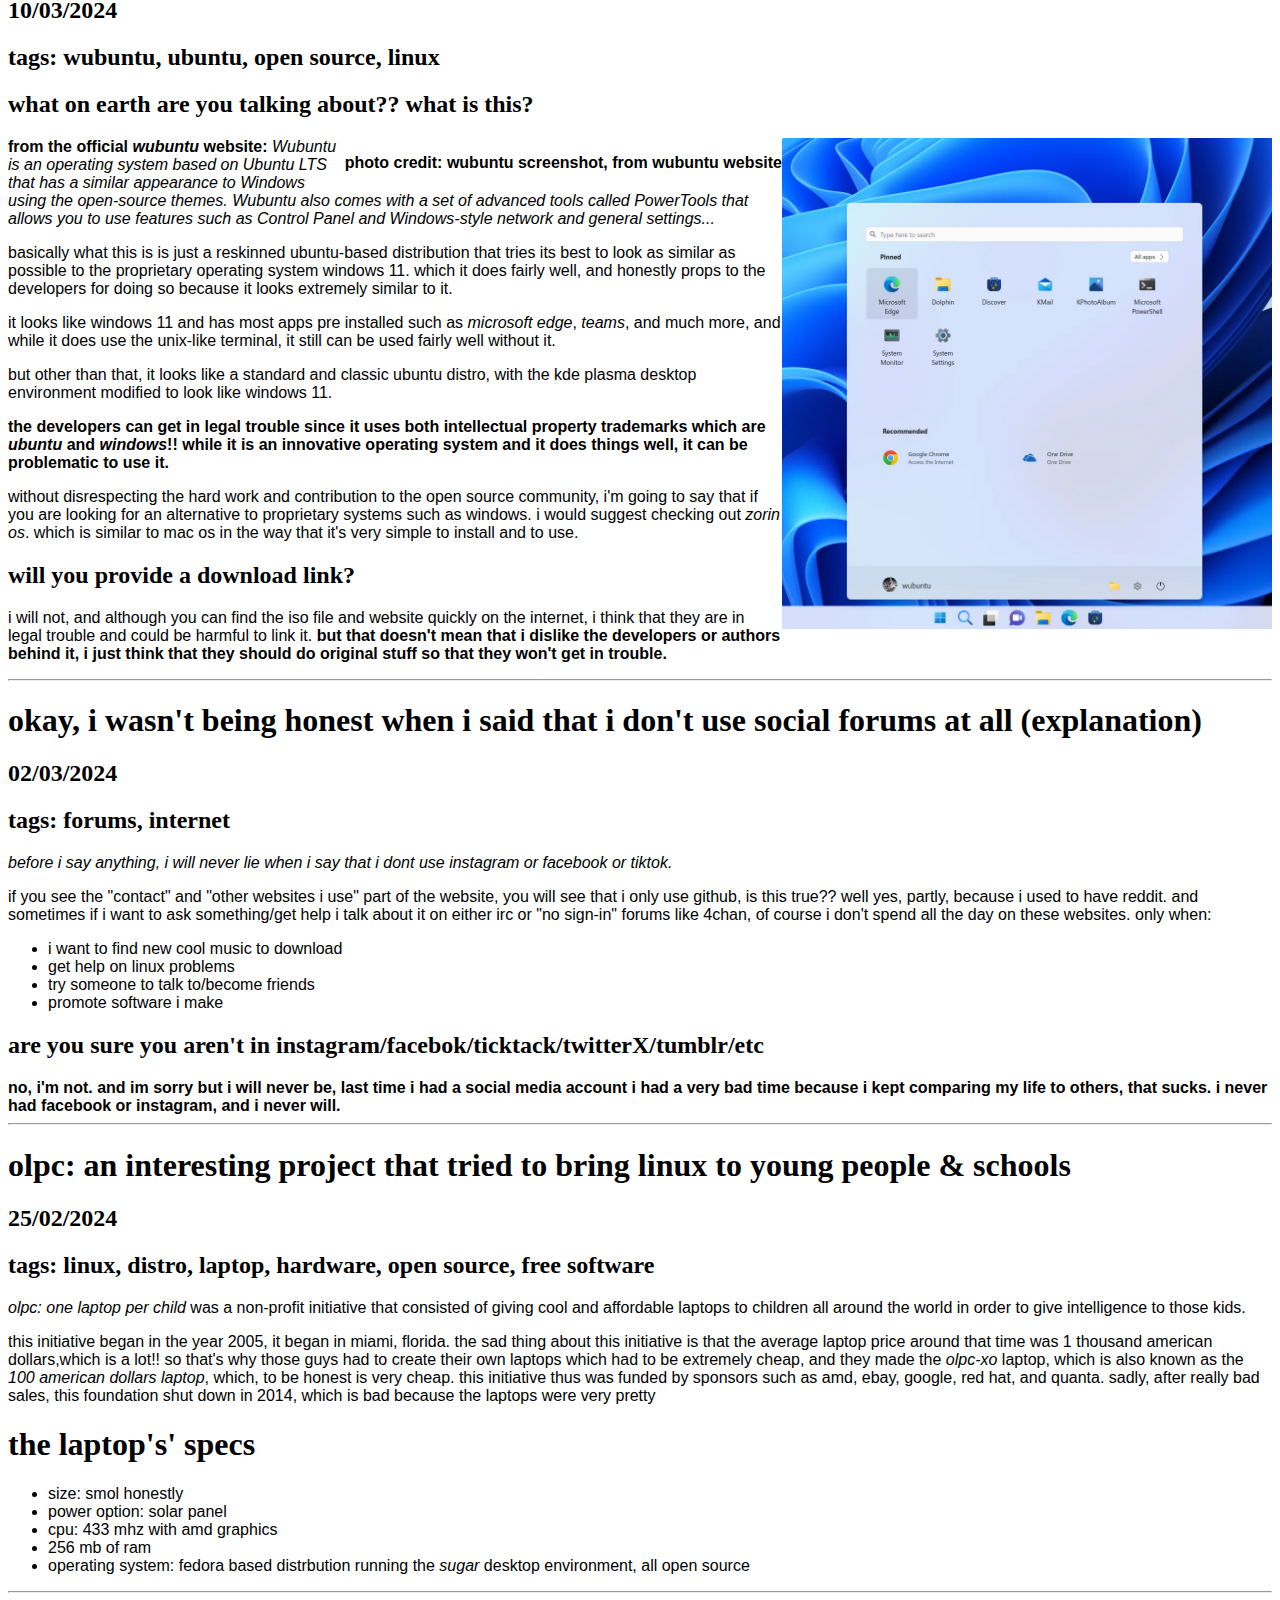
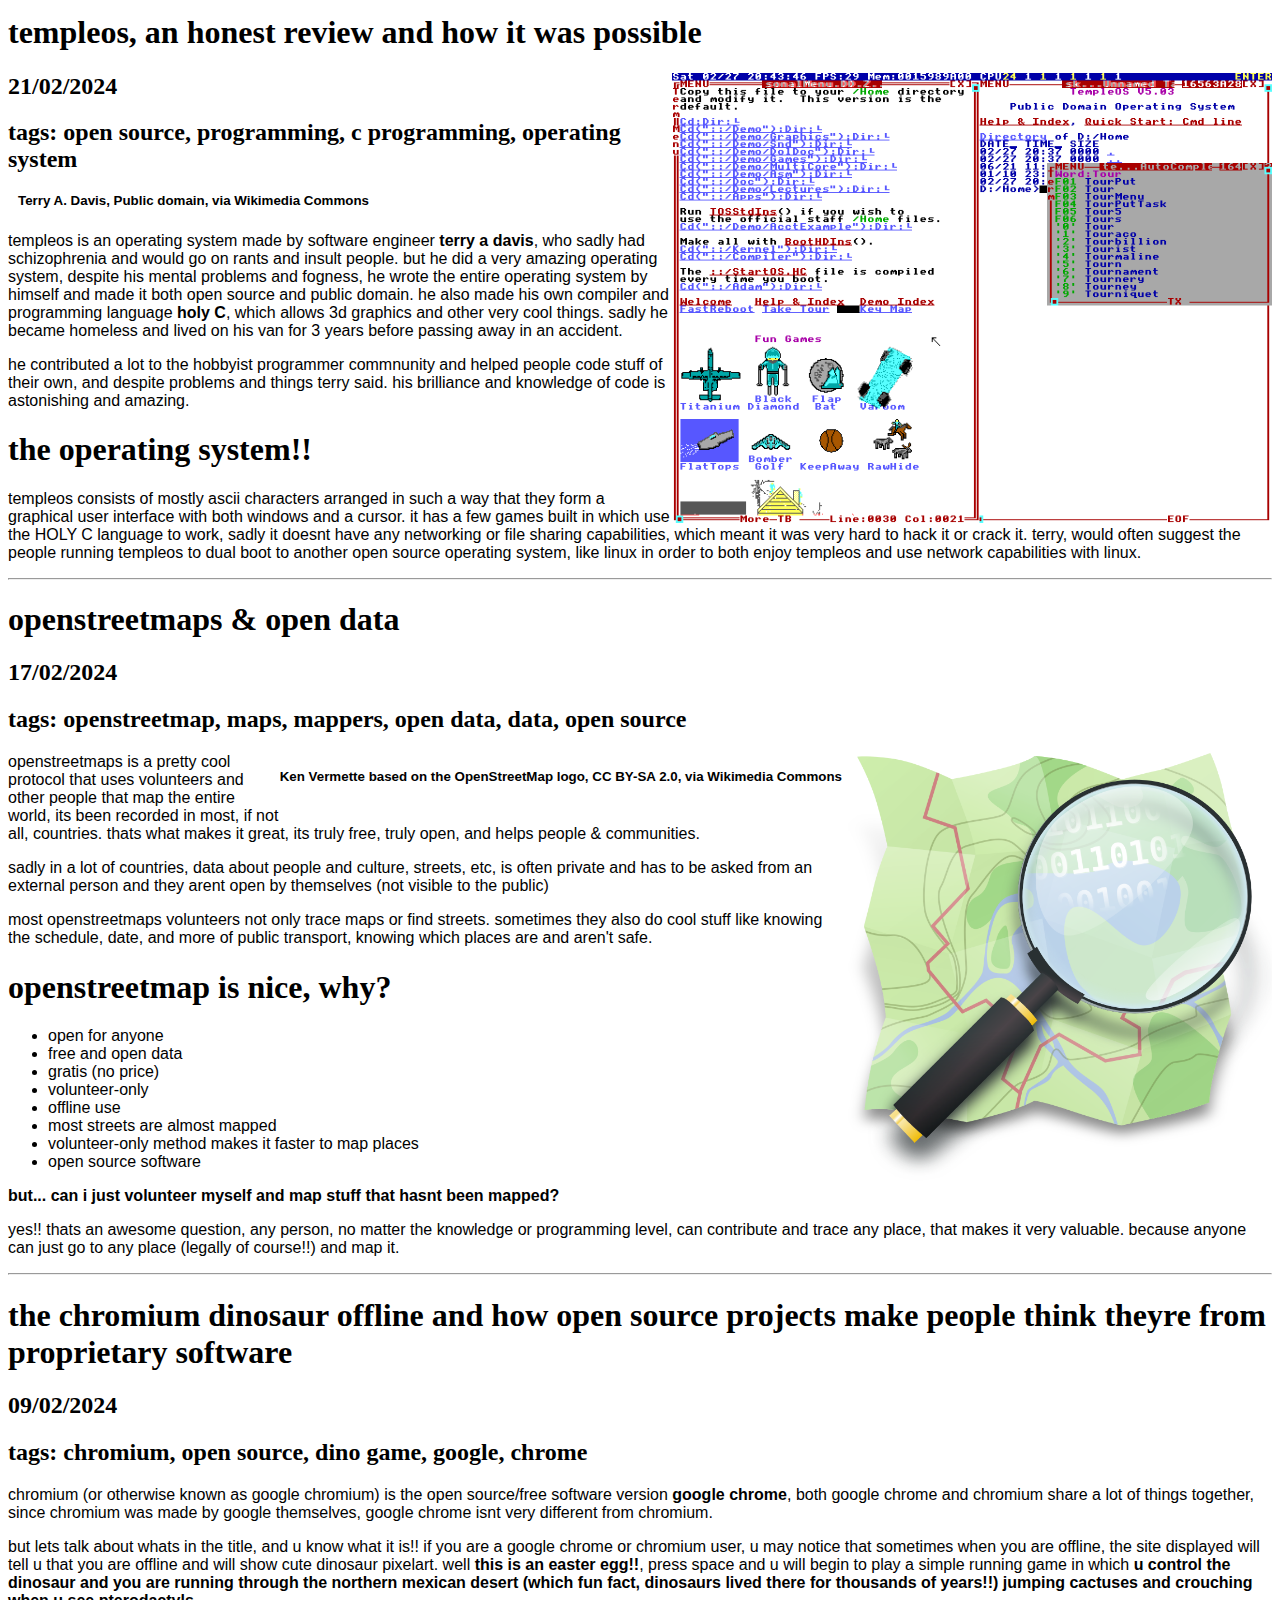
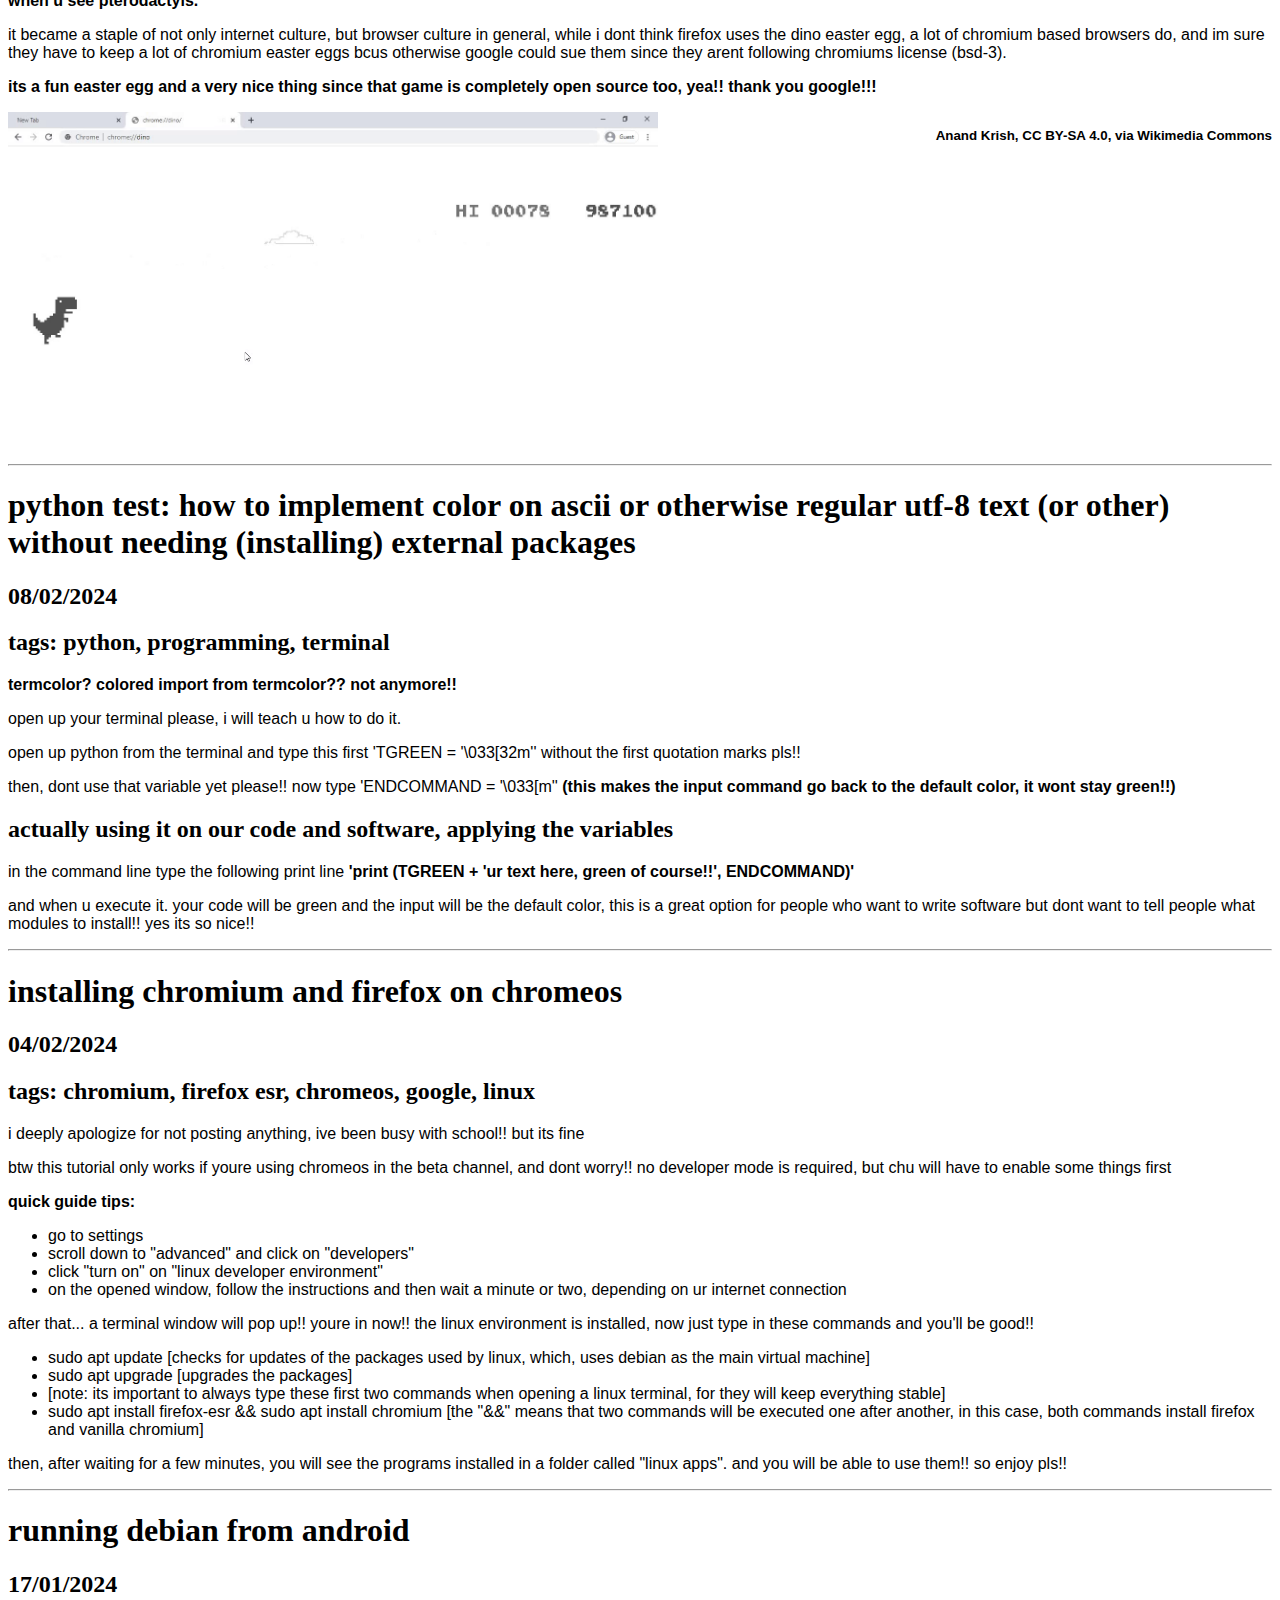
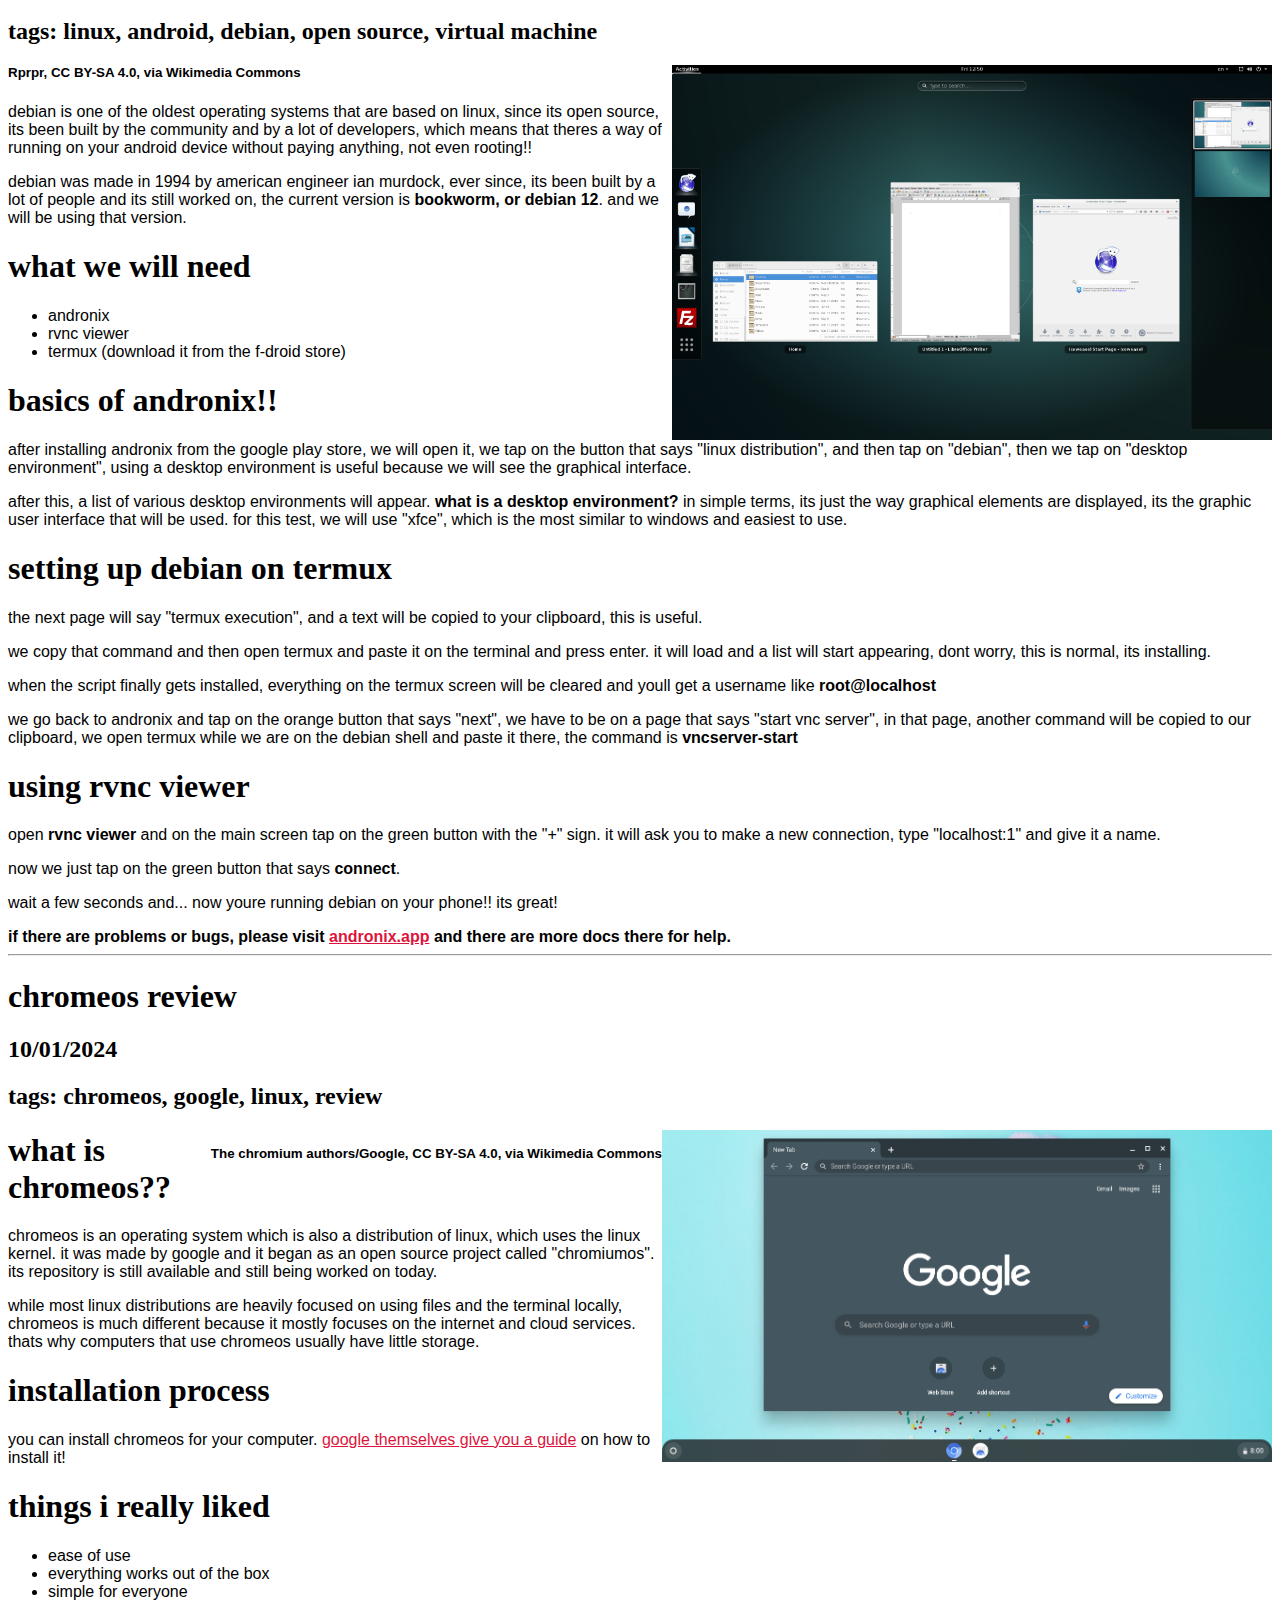
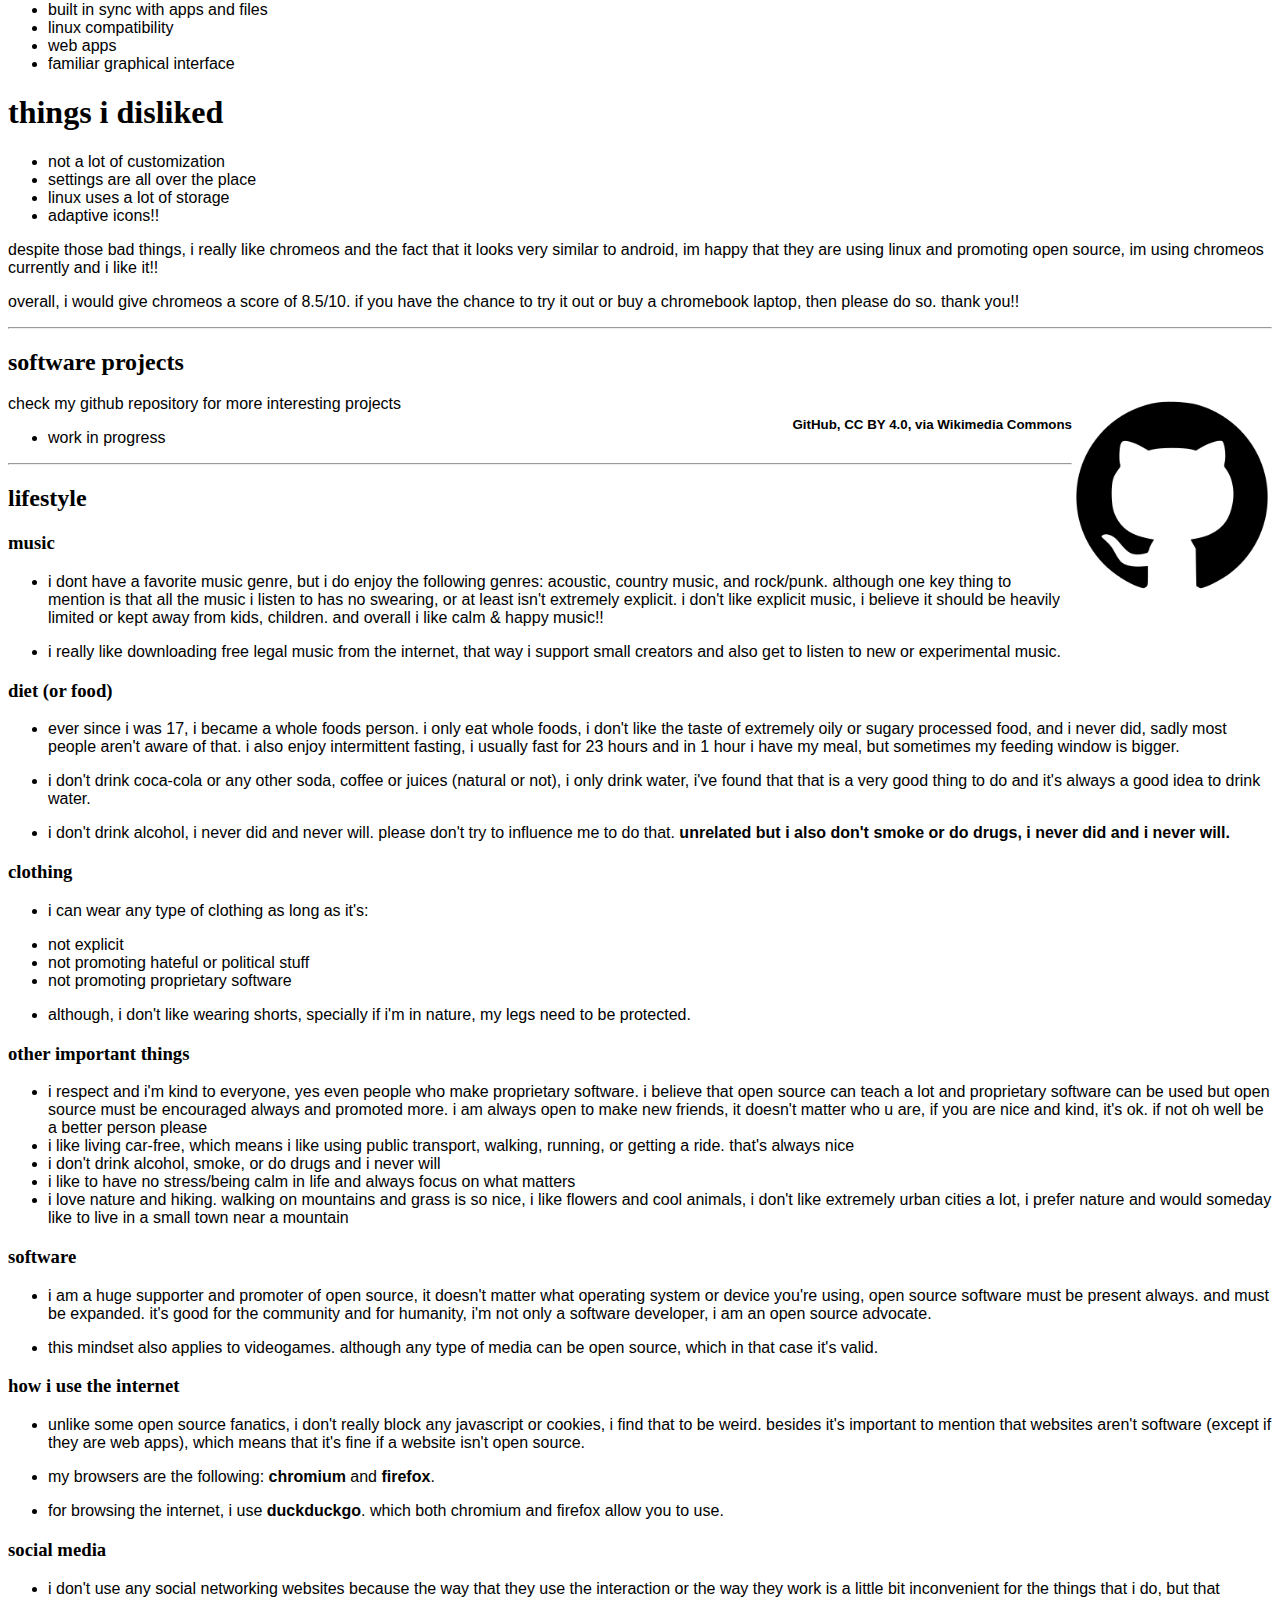
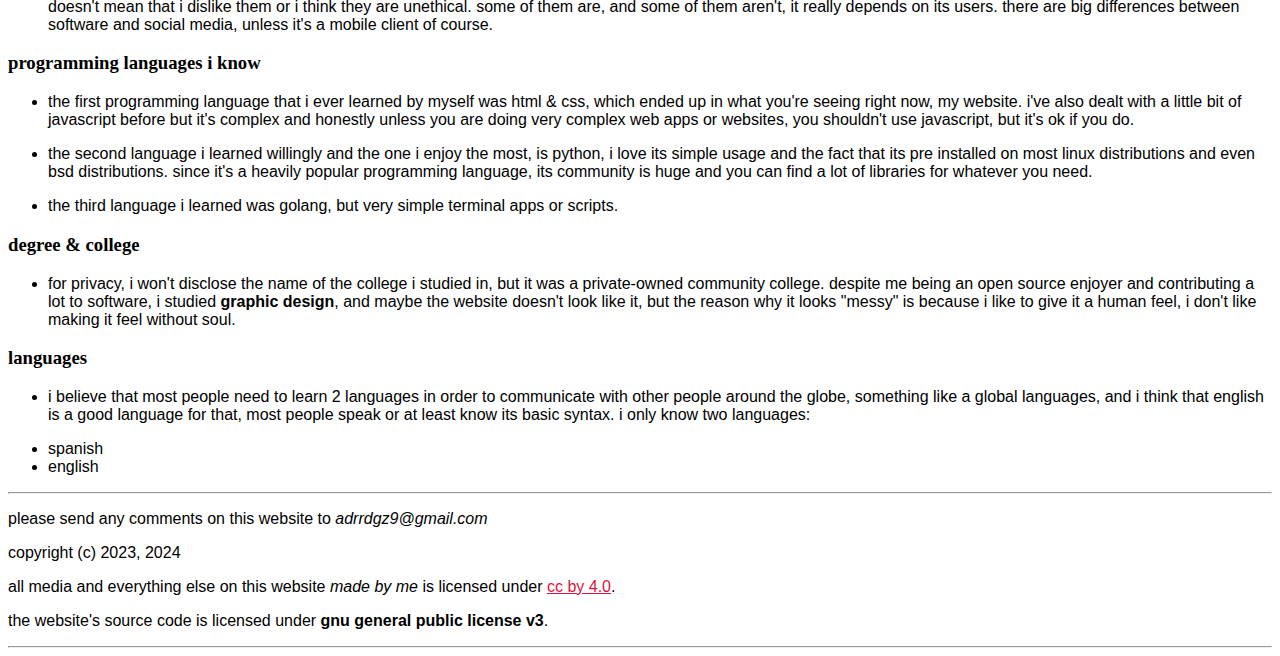
==== commit 439fd36f: "Update index.html" ====
--- a/index.html
+++ b/index.html
@@ -44,7 +44,7 @@
       <p style="float: right; font-size:12 px;">nonbinary flag: <b>Kye Rowan, Public domain, via Wikimedia Commons</b>. asexual flag: <b>AnonMoos (SVG file); AVEN (flag design), Public domain, via Wikimedia Commons</b>.</p>
       <p><img src="olpc.jpg" alt="picture of an olpc x0-1" width="500" style="float: right;"></p>
       <p style="float: right;"><sup><b>Photo credit: "Mike McGregor"; upload to OLPC-Wiki: OLPC user "Walter", CC BY 2.5 </b></sup></p>
-      <p><img src="bunny.jpg" alt="profile picture" width="600" style="float: right;"></p>
+      <p><img src="bunny.jpg" alt="profile picture" width="460" style="float: right;"></p>
       <p>hello, im adrian, or online known too as <b>adrrdgz</b> and im nonbinary, trixic, and asexual <sup>(any pronouns)</sup> and i was born in 2003.</p>
       <p>i know a lot of things about programming, open source software and source-available software, and i am always promoting it, i like old classic laptops to flash linux on it <b>my favorite computer/laptop is the "olpc-x01", mainly because of its size, functions and of course, the linux and open source sofware that it uses. i hope someday i can buy one and flash debian with gnome on it.</b> i am always happy to share oss with other people.</p>
       <p>thats the reason why i chose to make my own website, to share helpful guides, tutorials, or reviews, all regarding open source software. i also post about much more casual topics.</p>
